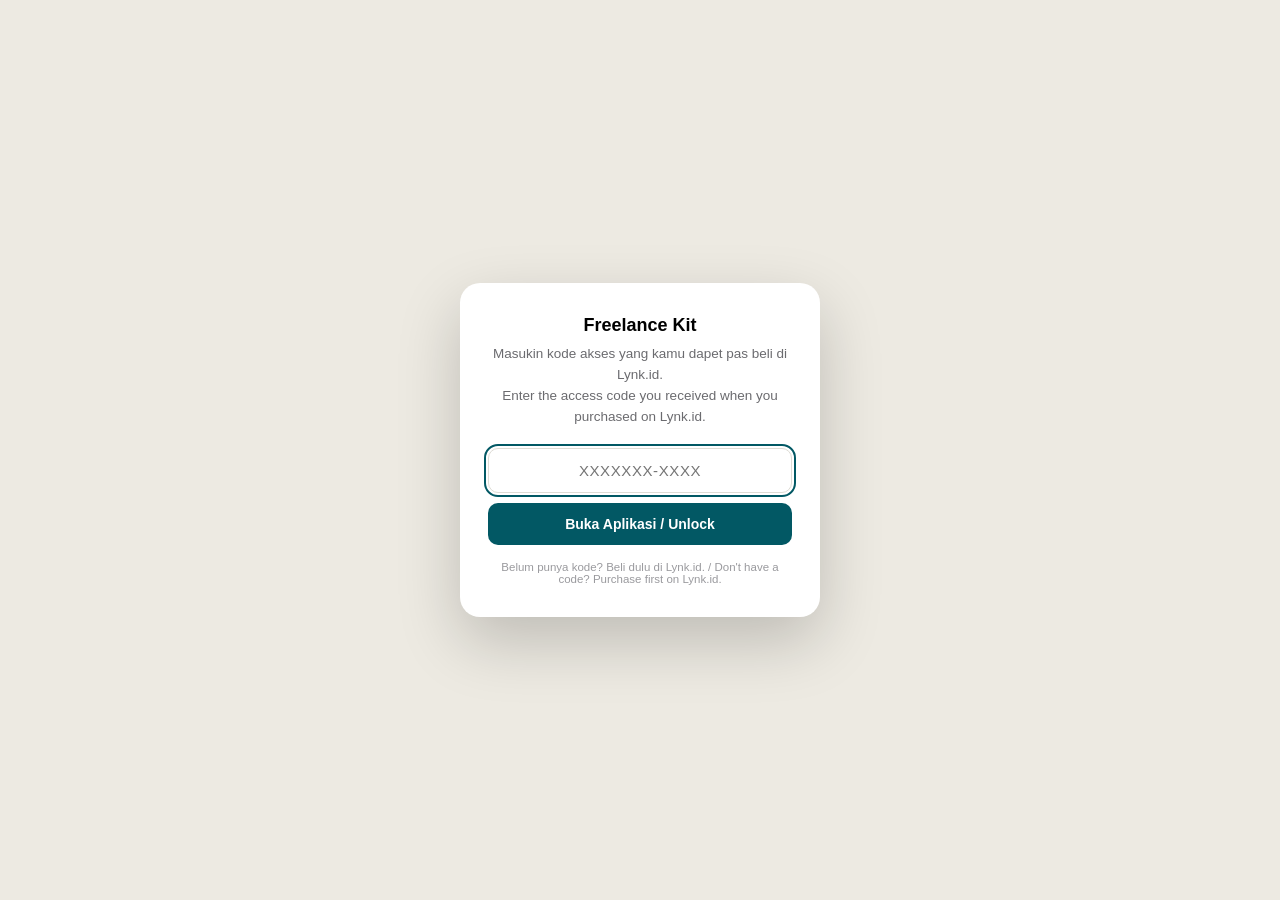
==== full/index.html @ 4bfa3077 "Add files via upload" ====
<!DOCTYPE html>
<html lang="en">
<head>
<meta charset="UTF-8">
<script src="js/access-gate.js"></script>
<meta name="viewport" content="width=device-width, initial-scale=1.0">
<title>Freelance Kit — Pricing & Proposal Toolkit</title>
<link rel="icon" type="image/png" href="assets/favicon-256.png">
<link rel="shortcut icon" type="image/png" href="assets/favicon-256.png">
<link rel="apple-touch-icon" href="assets/apple-touch-icon.png">
<link rel="manifest" href="manifest.json">
<meta name="theme-color" content="#025864">
<meta name="mobile-web-app-capable" content="yes">
<meta name="apple-mobile-web-app-capable" content="yes">
<meta name="apple-mobile-web-app-status-bar-style" content="black-translucent">
<meta name="apple-mobile-web-app-title" content="Freelance Kit">

<link rel="stylesheet" href="css/style.css">
</head>
<body>

<div class="app">

  <!-- ============ MOBILE OVERLAY ============ -->
  <div class="drawer-overlay" data-overlay></div>

  <!-- ============ SIDEBAR ============ -->
  <aside class="sidebar" data-sidebar>

    <!-- RAIL — always visible, pinned flush to the left edge -->
    <div class="sidebar-rail">

      <!-- Menu icons: only shown here when the panel is closed -->
      <div class="rail-menu-group">
        <span class="brand-mark"><img src="assets/favicon-256.png" alt="Freelance Kit" class="brand-mark-img"></span>
        <span class="avatar rail-avatar"><svg width="18" height="18" viewBox="0 0 24 24" fill="currentColor"><circle cx="12" cy="8.5" r="4"/><path d="M12 14.2c-4.4 0-8 2.9-8 6.5v1.3h16v-1.3c0-3.6-3.6-6.5-8-6.5z"/></svg></span>

        <nav class="rail-nav">
          <a class="nav-link rail-link" data-page="dashboard" href="#dashboard" aria-label="Dashboard">
            <svg width="18" height="18" viewBox="0 0 18 18" fill="none"><rect x="2" y="2" width="6.5" height="6.5" rx="1.5" stroke="currentColor" stroke-width="1.5"/><rect x="9.5" y="2" width="6.5" height="4.5" rx="1.5" stroke="currentColor" stroke-width="1.5"/><rect x="9.5" y="8.5" width="6.5" height="7.5" rx="1.5" stroke="currentColor" stroke-width="1.5"/><rect x="2" y="10.5" width="6.5" height="5.5" rx="1.5" stroke="currentColor" stroke-width="1.5"/></svg>
          </a>
          <a class="nav-link rail-link" data-page="pricing-calculator" href="#pricing-calculator" aria-label="Pricing Calculator">
            <svg width="18" height="18" viewBox="0 0 18 18" fill="none"><rect x="3" y="1.5" width="12" height="15" rx="1.8" stroke="currentColor" stroke-width="1.5"/><path d="M5.5 5.3H12.5" stroke="currentColor" stroke-width="1.5" stroke-linecap="round"/><circle cx="6" cy="9" r="0.75" fill="currentColor"/><circle cx="9" cy="9" r="0.75" fill="currentColor"/><circle cx="12" cy="9" r="0.75" fill="currentColor"/><circle cx="6" cy="12.2" r="0.75" fill="currentColor"/><circle cx="9" cy="12.2" r="0.75" fill="currentColor"/><circle cx="12" cy="12.2" r="0.75" fill="currentColor"/></svg>
          </a>
          <a class="nav-link rail-link" data-page="revision-calculator" href="#revision-calculator" aria-label="Revision Calculator">
            <svg width="18" height="18" viewBox="0 0 18 18" fill="none"><path d="M15 9A6 6 0 1 1 12.7 4.4" stroke="currentColor" stroke-width="1.5" stroke-linecap="round"/><path d="M15 3.5V7H11.5" stroke="currentColor" stroke-width="1.5" stroke-linecap="round" stroke-linejoin="round"/></svg>
          </a>
          <a class="nav-link rail-link" data-page="quotation-generator" href="#quotation-generator" aria-label="Quotation Generator">
            <svg width="18" height="18" viewBox="0 0 18 18" fill="none"><path d="M5 1.8h5.2l3 3v9.9a1 1 0 0 1-1 1H5a1 1 0 0 1-1-1V2.8a1 1 0 0 1 1-1Z" stroke="currentColor" stroke-width="1.5" stroke-linejoin="round"/><path d="M10.2 1.8v2.5a1 1 0 0 0 1 1h3" stroke="currentColor" stroke-width="1.5" stroke-linejoin="round"/><path d="M6 10.5h6M6 12.7h4.2" stroke="currentColor" stroke-width="1.4" stroke-linecap="round"/></svg>
          </a>
          <a class="nav-link rail-link" data-page="proposal-generator" href="#proposal-generator" aria-label="Proposal Generator">
            <svg width="18" height="18" viewBox="0 0 18 18" fill="none"><path d="M16 2 2 8.2l5.2 2.1L9.3 16 16 2Z" stroke="currentColor" stroke-width="1.5" stroke-linejoin="round"/><path d="M7.2 10.3 16 2" stroke="currentColor" stroke-width="1.5" stroke-linecap="round"/></svg>
          </a>
          <a class="nav-link rail-link" data-page="invoice-generator" href="#invoice-generator" aria-label="Invoice Generator">
            <svg width="18" height="18" viewBox="0 0 18 18" fill="none"><path d="M4 2h10v12.4l-1.25-.9-1.25.9-1.25-.9-1.25.9-1.25-.9-1.25.9-1.25-.9-1.25.9V2Z" stroke="currentColor" stroke-width="1.5" stroke-linejoin="round"/><path d="M6 5.6h6M6 8h6M6 10.4h3.5" stroke="currentColor" stroke-width="1.5" stroke-linecap="round"/></svg>
          </a>
          <a class="nav-link rail-link" data-page="rate-card-generator" href="#rate-card-generator" aria-label="Rate Card Generator">
            <svg width="18" height="18" viewBox="0 0 18 18" fill="none"><path d="M15.44 10.06 10.06 15.44a1.5 1.5 0 0 1 -2.12 0L1.5 9V1.5h7.5l6.44 6.44a1.5 1.5 0 0 1 0 2.12Z" stroke="currentColor" stroke-width="1.5" stroke-linejoin="round" stroke-linecap="round"/><circle cx="5.25" cy="5.25" r="0.9" fill="currentColor"/></svg>
          </a>
          <a class="nav-link rail-link" data-page="my-projects" href="#my-projects" aria-label="My Projects">
            <svg width="18" height="18" viewBox="0 0 18 18" fill="none"><rect x="2.2" y="5.5" width="13.6" height="9.5" rx="1.8" stroke="currentColor" stroke-width="1.5"/><path d="M6.5 5.5V4a1.5 1.5 0 0 1 1.5-1.5h2A1.5 1.5 0 0 1 11.5 4v1.5" stroke="currentColor" stroke-width="1.5" stroke-linecap="round" stroke-linejoin="round"/><path d="M2.2 9.8h13.6" stroke="currentColor" stroke-width="1.5" stroke-linecap="round"/></svg>
          </a>
          <a class="nav-link rail-link" data-page="my-quotations" href="#my-quotations" aria-label="My Quotations">
            <svg width="18" height="18" viewBox="0 0 18 18" fill="none"><path d="M3 3.5h12a1.3 1.3 0 0 1 1.3 1.3v6.2a1.3 1.3 0 0 1-1.3 1.3H7.9L5 15v-2.7H3a1.3 1.3 0 0 1-1.3-1.3V4.8A1.3 1.3 0 0 1 3 3.5Z" stroke="currentColor" stroke-width="1.5" stroke-linejoin="round"/><circle cx="6.8" cy="7.9" r="0.95" fill="currentColor"/><circle cx="11.2" cy="7.9" r="0.95" fill="currentColor"/></svg>
          </a>
          <a class="nav-link rail-link" data-page="my-proposals" href="#my-proposals" aria-label="My Proposals">
            <svg width="18" height="18" viewBox="0 0 18 18" fill="none"><path d="M6.5 2.2h5a1 1 0 0 1 1 1v.3h.8a1.3 1.3 0 0 1 1.3 1.3v9.4a1.3 1.3 0 0 1-1.3 1.3H4.7a1.3 1.3 0 0 1-1.3-1.3V4.8a1.3 1.3 0 0 1 1.3-1.3h.8v-.3a1 1 0 0 1 1-1Z" stroke="currentColor" stroke-width="1.5" stroke-linejoin="round"/><rect x="6" y="1.6" width="6" height="2.4" rx="0.8" stroke="currentColor" stroke-width="1.5"/><path d="M6.2 9.6v3M9 8.2v4.4M11.8 10.4v2.2" stroke="currentColor" stroke-width="1.5" stroke-linecap="round"/></svg>
          </a>
          <a class="nav-link rail-link" data-page="my-invoices" href="#my-invoices" aria-label="My Invoices">
            <svg width="18" height="18" viewBox="0 0 18 18" fill="none"><rect x="2.3" y="7" width="11.2" height="6.8" rx="1.3" stroke="currentColor" stroke-width="1.5"/><rect x="4.1" y="4.3" width="11.2" height="6.8" rx="1.3" stroke="currentColor" stroke-width="1.5"/><circle cx="9.7" cy="7.7" r="1.5" stroke="currentColor" stroke-width="1.3"/></svg>
          </a>
          <a class="nav-link rail-link" data-page="my-rate-cards" href="#my-rate-cards" aria-label="My Rate Cards">
            <svg width="18" height="18" viewBox="0 0 18 18" fill="none"><rect x="2.5" y="4.3" width="9.6" height="11.5" rx="1.5" stroke="currentColor" stroke-width="1.5"/><rect x="6" y="2" width="9.6" height="11.5" rx="1.5" stroke="currentColor" stroke-width="1.5"/></svg>
          </a>
          <a class="nav-link rail-link" data-page="templates" href="#templates" aria-label="Templates">
            <svg width="18" height="18" viewBox="0 0 18 18" fill="none"><path d="M4.5 2.3h9a1 1 0 0 1 1 1v11.7l-5.5-3.3-5.5 3.3V3.3a1 1 0 0 1 1-1Z" stroke="currentColor" stroke-width="1.5" stroke-linejoin="round"/></svg>
          </a>
        </nav>
      </div>

      <div class="rail-spacer"></div>

      <!-- Always-on utility icons — evenly spaced, pinned at the bottom -->
      <div class="rail-utility">
        <a class="nav-link rail-link" data-page="help" href="#help" aria-label="Help">
          <svg width="18" height="18" viewBox="0 0 18 18" fill="none"><path d="M3.3 10V8.5a5.7 5.7 0 0 1 11.4 0V10" stroke="currentColor" stroke-width="1.5" stroke-linecap="round"/><rect x="2.1" y="9.4" width="2.7" height="4.5" rx="1.25" stroke="currentColor" stroke-width="1.5"/><rect x="13.2" y="9.4" width="2.7" height="4.5" rx="1.25" stroke="currentColor" stroke-width="1.5"/><path d="M13.2 13.9v.35a2 2 0 0 1-2 2H9.7" stroke="currentColor" stroke-width="1.5" stroke-linecap="round"/></svg>
        </a>
        <a class="nav-link rail-link" data-page="settings" href="#settings" aria-label="Settings">
          <svg width="18" height="18" viewBox="0 0 18 18" fill="none"><path d="M10.1 2.3h-2.2l-.35 1.72a5.4 5.4 0 0 0-1.2.7L4.7 4.2 3.1 6.98l1.4 1.1a5.4 5.4 0 0 0 0 1.38l-1.4 1.1L4.7 13.3l1.65-.52c.37.28.77.51 1.2.7L7.9 15.2h2.2l.35-1.72c.43-.19.83-.42 1.2-.7l1.65.52 1.6-2.78-1.4-1.1a5.4 5.4 0 0 0 0-1.38l1.4-1.1-1.6-2.78-1.65.52a5.4 5.4 0 0 0-1.2-.7L10.1 2.3Z" stroke="currentColor" stroke-width="1.3" stroke-linejoin="round"/><circle cx="9" cy="9" r="2.1" stroke="currentColor" stroke-width="1.3"/></svg>
        </a>
        <button class="icon-btn rail-icon-btn" data-theme-toggle aria-label="Ganti tema">
          <svg class="icon-sun" width="18" height="18" viewBox="0 0 19 19" fill="none"><circle cx="9.5" cy="9.5" r="3.4" stroke="currentColor" stroke-width="1.4"/><path d="M9.5 1.8v2M9.5 15.2v2M17.2 9.5h-2M3.8 9.5h-2M14.9 4.1l-1.4 1.4M5.5 13.5l-1.4 1.4M14.9 14.9l-1.4-1.4M5.5 5.5 4.1 4.1" stroke="currentColor" stroke-width="1.4" stroke-linecap="round"/></svg>
          <svg class="icon-moon" width="18" height="18" viewBox="0 0 19 19" fill="none"><path d="M16 11.2A7 7 0 1 1 7.8 3a5.6 5.6 0 0 0 8.2 8.2Z" stroke="currentColor" stroke-width="1.4" stroke-linejoin="round"/></svg>
        </button>
        <button class="icon-btn rail-icon-btn" data-collapse-toggle aria-label="Buka atau tutup panel menu">
          <svg width="18" height="18" viewBox="0 0 18 18" fill="none"><rect x="2" y="2.5" width="14" height="13" rx="2" stroke="currentColor" stroke-width="1.4"/><path d="M7 2.5V15.5" stroke="currentColor" stroke-width="1.4"/></svg>
        </button>
      </div>
    </div>

    <!-- PANEL — togglable, sits to the right of the rail -->
    <div class="sidebar-panel" data-sidebar-panel>
      <div class="sidebar-head">
        <span class="brand-text">
          <span class="brand-name">Freelance Kit</span>
          <span class="brand-sub" data-i18n="brand.subtitle">Pricing & Proposal Toolkit</span>
        </span>
      </div>

      <div class="sidebar-profile">
        <span class="avatar sidebar-profile-avatar" data-mini-avatar><svg width="18" height="18" viewBox="0 0 24 24" fill="currentColor"><circle cx="12" cy="8.5" r="4"/><path d="M12 14.2c-4.4 0-8 2.9-8 6.5v1.3h16v-1.3c0-3.6-3.6-6.5-8-6.5z"/></svg></span>
        <span class="sidebar-profile-text">
          <span class="sidebar-profile-name" data-mini-name>Your Name</span>
          <span class="sidebar-profile-email" data-mini-email>you@example.com</span>
        </span>
      </div>

      <nav class="nav" data-nav>
        <span class="nav-section-label" data-i18n="sidebar.group.overview">Overview</span>
        <a class="nav-link panel-link" data-page="dashboard" href="#dashboard">
          <span class="nav-icon">
            <svg width="18" height="18" viewBox="0 0 18 18" fill="none"><rect x="2" y="2" width="6.5" height="6.5" rx="1.5" stroke="currentColor" stroke-width="1.5"/><rect x="9.5" y="2" width="6.5" height="4.5" rx="1.5" stroke="currentColor" stroke-width="1.5"/><rect x="9.5" y="8.5" width="6.5" height="7.5" rx="1.5" stroke="currentColor" stroke-width="1.5"/><rect x="2" y="10.5" width="6.5" height="5.5" rx="1.5" stroke="currentColor" stroke-width="1.5"/></svg>
          </span>
          <span class="nav-label" data-i18n="nav.dashboard">Dashboard</span>
        </a>
        <span class="nav-section-label" data-i18n="sidebar.group.calculators">Calculators</span>
        <a class="nav-link panel-link" data-page="pricing-calculator" href="#pricing-calculator">
          <span class="nav-icon">
            <svg width="18" height="18" viewBox="0 0 18 18" fill="none"><rect x="3" y="1.5" width="12" height="15" rx="1.8" stroke="currentColor" stroke-width="1.5"/><path d="M5.5 5.3H12.5" stroke="currentColor" stroke-width="1.5" stroke-linecap="round"/><circle cx="6" cy="9" r="0.75" fill="currentColor"/><circle cx="9" cy="9" r="0.75" fill="currentColor"/><circle cx="12" cy="9" r="0.75" fill="currentColor"/><circle cx="6" cy="12.2" r="0.75" fill="currentColor"/><circle cx="9" cy="12.2" r="0.75" fill="currentColor"/><circle cx="12" cy="12.2" r="0.75" fill="currentColor"/></svg>
          </span>
          <span class="nav-label" data-i18n="nav.pricingCalculator">Pricing Calculator</span>
        </a>
        <a class="nav-link panel-link" data-page="revision-calculator" href="#revision-calculator">
          <span class="nav-icon">
            <svg width="18" height="18" viewBox="0 0 18 18" fill="none"><path d="M15 9A6 6 0 1 1 12.7 4.4" stroke="currentColor" stroke-width="1.5" stroke-linecap="round"/><path d="M15 3.5V7H11.5" stroke="currentColor" stroke-width="1.5" stroke-linecap="round" stroke-linejoin="round"/></svg>
          </span>
          <span class="nav-label" data-i18n="nav.revisionCalculator">Revision Calculator</span>
        </a>
        <span class="nav-section-label" data-i18n="sidebar.group.generate">Generate</span>
        <a class="nav-link panel-link" data-page="quotation-generator" href="#quotation-generator">
          <span class="nav-icon">
            <svg width="18" height="18" viewBox="0 0 18 18" fill="none"><path d="M5 1.8h5.2l3 3v9.9a1 1 0 0 1-1 1H5a1 1 0 0 1-1-1V2.8a1 1 0 0 1 1-1Z" stroke="currentColor" stroke-width="1.5" stroke-linejoin="round"/><path d="M10.2 1.8v2.5a1 1 0 0 0 1 1h3" stroke="currentColor" stroke-width="1.5" stroke-linejoin="round"/><path d="M6 10.5h6M6 12.7h4.2" stroke="currentColor" stroke-width="1.4" stroke-linecap="round"/></svg>
          </span>
          <span class="nav-label" data-i18n="nav.quotationGenerator">Quotation Generator</span>
        </a>
        <a class="nav-link panel-link" data-page="proposal-generator" href="#proposal-generator">
          <span class="nav-icon">
            <svg width="18" height="18" viewBox="0 0 18 18" fill="none"><path d="M16 2 2 8.2l5.2 2.1L9.3 16 16 2Z" stroke="currentColor" stroke-width="1.5" stroke-linejoin="round"/><path d="M7.2 10.3 16 2" stroke="currentColor" stroke-width="1.5" stroke-linecap="round"/></svg>
          </span>
          <span class="nav-label" data-i18n="nav.proposalGenerator">Proposal Generator</span>
        </a>
        <a class="nav-link panel-link" data-page="invoice-generator" href="#invoice-generator">
          <span class="nav-icon">
            <svg width="18" height="18" viewBox="0 0 18 18" fill="none"><path d="M4 2h10v12.4l-1.25-.9-1.25.9-1.25-.9-1.25.9-1.25-.9-1.25.9-1.25-.9-1.25.9V2Z" stroke="currentColor" stroke-width="1.5" stroke-linejoin="round"/><path d="M6 5.6h6M6 8h6M6 10.4h3.5" stroke="currentColor" stroke-width="1.5" stroke-linecap="round"/></svg>
          </span>
          <span class="nav-label" data-i18n="nav.invoiceGenerator">Invoice Generator</span>
        </a>
        <a class="nav-link panel-link" data-page="rate-card-generator" href="#rate-card-generator">
          <span class="nav-icon">
            <svg width="18" height="18" viewBox="0 0 18 18" fill="none"><path d="M15.44 10.06 10.06 15.44a1.5 1.5 0 0 1 -2.12 0L1.5 9V1.5h7.5l6.44 6.44a1.5 1.5 0 0 1 0 2.12Z" stroke="currentColor" stroke-width="1.5" stroke-linejoin="round" stroke-linecap="round"/><circle cx="5.25" cy="5.25" r="0.9" fill="currentColor"/></svg>
          </span>
          <span class="nav-label" data-i18n="nav.rateCardGenerator">Rate Card Generator</span>
        </a>
        <span class="nav-section-label" data-i18n="sidebar.group.manage">Manage</span>
        <a class="nav-link panel-link" data-page="my-projects" href="#my-projects">
          <span class="nav-icon">
            <svg width="18" height="18" viewBox="0 0 18 18" fill="none"><rect x="2.2" y="5.5" width="13.6" height="9.5" rx="1.8" stroke="currentColor" stroke-width="1.5"/><path d="M6.5 5.5V4a1.5 1.5 0 0 1 1.5-1.5h2A1.5 1.5 0 0 1 11.5 4v1.5" stroke="currentColor" stroke-width="1.5" stroke-linecap="round" stroke-linejoin="round"/><path d="M2.2 9.8h13.6" stroke="currentColor" stroke-width="1.5" stroke-linecap="round"/></svg>
          </span>
          <span class="nav-label" data-i18n="nav.myProjects">My Projects</span>
        </a>
        <a class="nav-link panel-link" data-page="my-quotations" href="#my-quotations">
          <span class="nav-icon">
            <svg width="18" height="18" viewBox="0 0 18 18" fill="none"><path d="M3 3.5h12a1.3 1.3 0 0 1 1.3 1.3v6.2a1.3 1.3 0 0 1-1.3 1.3H7.9L5 15v-2.7H3a1.3 1.3 0 0 1-1.3-1.3V4.8A1.3 1.3 0 0 1 3 3.5Z" stroke="currentColor" stroke-width="1.5" stroke-linejoin="round"/><circle cx="6.8" cy="7.9" r="0.95" fill="currentColor"/><circle cx="11.2" cy="7.9" r="0.95" fill="currentColor"/></svg>
          </span>
          <span class="nav-label" data-i18n="nav.myQuotations">My Quotations</span>
        </a>
        <a class="nav-link panel-link" data-page="my-proposals" href="#my-proposals">
          <span class="nav-icon">
            <svg width="18" height="18" viewBox="0 0 18 18" fill="none"><path d="M6.5 2.2h5a1 1 0 0 1 1 1v.3h.8a1.3 1.3 0 0 1 1.3 1.3v9.4a1.3 1.3 0 0 1-1.3 1.3H4.7a1.3 1.3 0 0 1-1.3-1.3V4.8a1.3 1.3 0 0 1 1.3-1.3h.8v-.3a1 1 0 0 1 1-1Z" stroke="currentColor" stroke-width="1.5" stroke-linejoin="round"/><rect x="6" y="1.6" width="6" height="2.4" rx="0.8" stroke="currentColor" stroke-width="1.5"/><path d="M6.2 9.6v3M9 8.2v4.4M11.8 10.4v2.2" stroke="currentColor" stroke-width="1.5" stroke-linecap="round"/></svg>
          </span>
          <span class="nav-label" data-i18n="nav.myProposals">My Proposals</span>
        </a>
        <a class="nav-link panel-link" data-page="my-invoices" href="#my-invoices">
          <span class="nav-icon">
            <svg width="18" height="18" viewBox="0 0 18 18" fill="none"><rect x="2.3" y="7" width="11.2" height="6.8" rx="1.3" stroke="currentColor" stroke-width="1.5"/><rect x="4.1" y="4.3" width="11.2" height="6.8" rx="1.3" stroke="currentColor" stroke-width="1.5"/><circle cx="9.7" cy="7.7" r="1.5" stroke="currentColor" stroke-width="1.3"/></svg>
          </span>
          <span class="nav-label" data-i18n="nav.myInvoices">My Invoices</span>
        </a>
        <a class="nav-link panel-link" data-page="my-rate-cards" href="#my-rate-cards">
          <span class="nav-icon">
            <svg width="18" height="18" viewBox="0 0 18 18" fill="none"><rect x="2.5" y="4.3" width="9.6" height="11.5" rx="1.5" stroke="currentColor" stroke-width="1.5"/><rect x="6" y="2" width="9.6" height="11.5" rx="1.5" stroke="currentColor" stroke-width="1.5"/></svg>
          </span>
          <span class="nav-label" data-i18n="nav.myRateCards">My Rate Cards</span>
        </a>
        <a class="nav-link panel-link" data-page="templates" href="#templates">
          <span class="nav-icon">
            <svg width="18" height="18" viewBox="0 0 18 18" fill="none"><path d="M4.5 2.3h9a1 1 0 0 1 1 1v11.7l-5.5-3.3-5.5 3.3V3.3a1 1 0 0 1 1-1Z" stroke="currentColor" stroke-width="1.5" stroke-linejoin="round"/></svg>
          </span>
          <span class="nav-label" data-i18n="nav.templates">Templates</span>
        </a>
        <span class="nav-section-label" data-i18n="sidebar.group.settings">Settings</span>
        <a class="nav-link panel-link" data-page="help" href="#help">
          <span class="nav-icon">
            <svg width="18" height="18" viewBox="0 0 18 18" fill="none"><path d="M3.3 10V8.5a5.7 5.7 0 0 1 11.4 0V10" stroke="currentColor" stroke-width="1.5" stroke-linecap="round"/><rect x="2.1" y="9.4" width="2.7" height="4.5" rx="1.25" stroke="currentColor" stroke-width="1.5"/><rect x="13.2" y="9.4" width="2.7" height="4.5" rx="1.25" stroke="currentColor" stroke-width="1.5"/><path d="M13.2 13.9v.35a2 2 0 0 1-2 2H9.7" stroke="currentColor" stroke-width="1.5" stroke-linecap="round"/></svg>
          </span>
          <span class="nav-label" data-i18n="nav.help">Help</span>
        </a>
        <a class="nav-link panel-link" data-page="settings" href="#settings">
          <span class="nav-icon">
            <svg width="18" height="18" viewBox="0 0 18 18" fill="none"><path d="M10.1 2.3h-2.2l-.35 1.72a5.4 5.4 0 0 0-1.2.7L4.7 4.2 3.1 6.98l1.4 1.1a5.4 5.4 0 0 0 0 1.38l-1.4 1.1L4.7 13.3l1.65-.52c.37.28.77.51 1.2.7L7.9 15.2h2.2l.35-1.72c.43-.19.83-.42 1.2-.7l1.65.52 1.6-2.78-1.4-1.1a5.4 5.4 0 0 0 0-1.38l1.4-1.1-1.6-2.78-1.65.52a5.4 5.4 0 0 0-1.2-.7L10.1 2.3Z" stroke="currentColor" stroke-width="1.3" stroke-linejoin="round"/><circle cx="9" cy="9" r="2.1" stroke="currentColor" stroke-width="1.3"/></svg>
          </span>
          <span class="nav-label" data-i18n="nav.settings">Settings</span>
        </a>
      </nav>

      <div class="sidebar-appearance">
        <span class="sidebar-appearance-label" data-i18n="sidebar.appearance.label">Appearance</span>
        <div class="appearance-toggle" role="group" aria-label="Ganti tema">
          <button type="button" class="appearance-option" data-theme-set="light" aria-pressed="true">
            <svg width="14" height="14" viewBox="0 0 19 19" fill="none"><circle cx="9.5" cy="9.5" r="3.4" stroke="currentColor" stroke-width="1.4"/><path d="M9.5 1.8v2M9.5 15.2v2M17.2 9.5h-2M3.8 9.5h-2M14.9 4.1l-1.4 1.4M5.5 13.5l-1.4 1.4M14.9 14.9l-1.4-1.4M5.5 5.5 4.1 4.1" stroke="currentColor" stroke-width="1.4" stroke-linecap="round"/></svg>
            <span data-i18n="sidebar.appearance.light">Light</span>
          </button>
          <button type="button" class="appearance-option" data-theme-set="dark" aria-pressed="false">
            <svg width="14" height="14" viewBox="0 0 19 19" fill="none"><path d="M16 11.2A7 7 0 1 1 7.8 3a5.6 5.6 0 0 0 8.2 8.2Z" stroke="currentColor" stroke-width="1.4" stroke-linejoin="round"/></svg>
            <span data-i18n="sidebar.appearance.dark">Dark</span>
          </button>
        </div>
      </div>
    </div>
  </aside>

  <!-- ============ MAIN ============ -->
  <div class="main">

    <!-- TOP BAR -->
    <header class="topbar">
      <div class="topbar-left">
        <div class="topbar-title-group">
          <h1 class="topbar-title" data-page-title>Dashboard</h1>
          <span class="topbar-date" data-topbar-date></span>
        </div>
      </div>

      <div class="topbar-right">
        <button class="btn btn-primary" data-topbar-cta data-page="pricing-calculator">
          <svg width="16" height="16" viewBox="0 0 16 16" fill="none"><path d="M8 3.3v9.4M3.3 8h9.4" stroke="currentColor" stroke-width="1.7" stroke-linecap="round"/></svg>
          <span data-topbar-cta-label>New Project</span>
        </button>

        <div class="profile" data-profile>
          <button class="profile-trigger" data-profile-trigger>
            <span class="avatar"><svg width="18" height="18" viewBox="0 0 24 24" fill="currentColor"><circle cx="12" cy="8.5" r="4"/><path d="M12 14.2c-4.4 0-8 2.9-8 6.5v1.3h16v-1.3c0-3.6-3.6-6.5-8-6.5z"/></svg></span>
            <span class="profile-text">
              <span class="profile-name">Hi, Your Name</span>
              <span class="profile-role" data-i18n="profile.role">Freelancer</span>
            </span>
            <svg class="chev" width="14" height="14" viewBox="0 0 14 14" fill="none"><path d="M3.5 5.3 7 8.7l3.5-3.4" stroke="currentColor" stroke-width="1.4" stroke-linecap="round" stroke-linejoin="round"/></svg>
          </button>
          <div class="profile-menu" data-profile-menu>
            <a href="#settings" class="profile-menu-item" data-page="settings" data-i18n="profile.menu.settings">Account Settings</a>
            <a href="#help" class="profile-menu-item" data-page="help" data-i18n="profile.menu.help">Help</a>
          </div>
        </div>
      </div>
    </header>

    <!-- PAGE CONTENT -->
    <main class="content" data-content>

      <!-- ===== DASHBOARD PAGE ===== -->
      <section class="page" data-page-panel="dashboard">

        <!-- ZERO STATE — shown only when there are no saved projects yet -->
        <div class="dashboard-welcome" data-dashboard-welcome hidden>
          <div class="dashboard-welcome-icon">
            <svg width="26" height="26" viewBox="0 0 26 26" fill="none"><path d="M4 12.5 13 5l9 7.5" stroke="currentColor" stroke-width="1.6" stroke-linecap="round" stroke-linejoin="round"/><path d="M6.5 11v8a1.2 1.2 0 0 0 1.2 1.2H18.3a1.2 1.2 0 0 0 1.2-1.2v-8" stroke="currentColor" stroke-width="1.6" stroke-linecap="round" stroke-linejoin="round"/></svg>
          </div>
          <h2 class="dashboard-welcome-title" data-i18n="dashboard.welcome.title">Your freelance workspace is ready.</h2>
          <p class="dashboard-welcome-text">Start by setting up your first project and let Freelance Kit help you calculate your pricing and create professional documents.</p>
          <div class="dashboard-welcome-actions">
            <button class="btn btn-primary" data-page="pricing-calculator" data-i18n="action.calculateFirstProject">Calculate My First Project</button>
            <button class="btn btn-secondary" data-welcome-load-sample data-i18n="action.loadSampleData">Load Sample Data</button>
          </div>
        </div>

        <!-- NORMAL DASHBOARD — shown once at least one project exists -->
        <div data-dashboard-body hidden>

        <!-- TOP ROW: hero + upcoming deadlines -->
        <div class="dashboard-top-row">

          <div class="dashboard-hero">
            <div class="dashboard-hero-art" aria-hidden="true">
              <svg width="220" height="220" viewBox="0 0 220 220" fill="none">
                <circle cx="150" cy="70" r="90" fill="url(#heroBlobA)"/>
                <circle cx="120" cy="150" r="60" fill="url(#heroBlobB)"/>
                <circle cx="185" cy="150" r="34" stroke="rgba(255,255,255,0.35)" stroke-width="1.4"/>
                <path d="M60 60 L60 40 M50 50 L70 50" stroke="rgba(255,255,255,0.5)" stroke-width="2" stroke-linecap="round"/>
                <defs>
                  <linearGradient id="heroBlobA" x1="60" y1="0" x2="240" y2="160" gradientUnits="userSpaceOnUse">
                    <stop stop-color="rgba(255,255,255,0.35)"/>
                    <stop offset="1" stop-color="rgba(255,255,255,0.05)"/>
                  </linearGradient>
                  <linearGradient id="heroBlobB" x1="60" y1="90" x2="180" y2="210" gradientUnits="userSpaceOnUse">
                    <stop stop-color="rgba(255,255,255,0.28)"/>
                    <stop offset="1" stop-color="rgba(255,255,255,0.04)"/>
                  </linearGradient>
                </defs>
              </svg>
            </div>
            <div class="dashboard-hero-content">
              <h1 class="dashboard-hero-greeting"><span data-dashboard-greeting>Good morning, Freelancer</span> <span aria-hidden="true">👋</span></h1>
              <p class="dashboard-hero-subtitle" data-i18n="dashboard.subtitle">Here's what's happening with your freelance business.</p>
              <div class="dashboard-hero-meta">
                <span class="dashboard-hero-date">
                  <svg width="15" height="15" viewBox="0 0 15 15" fill="none"><rect x="1.5" y="2.8" width="12" height="10.7" rx="1.8" stroke="currentColor" stroke-width="1.2"/><path d="M1.5 6h12M4.5 1.5v2.3M10.5 1.5v2.3" stroke="currentColor" stroke-width="1.2" stroke-linecap="round"/></svg>
                  <span data-topbar-date></span>
                </span>
                <span class="dashboard-hero-msg" data-i18n="dashboard.productiveMsg">Have a productive day!</span>
              </div>
            </div>
          </div>

          <div class="side-card dashboard-backup-card" data-dashboard-backup-card>
            <!-- filled by app.js -->
          </div>

          <div class="side-card dashboard-upcoming" data-dashboard-upcoming>
            <!-- filled by app.js -->
          </div>

        </div>

        <!-- BUSINESS OVERVIEW -->
        <div class="summary-grid" data-summary-grid>
          <article class="summary-card">
            <p class="summary-label" data-i18n="dashboard.summary.totalProjects">Total Projects</p>
            <p class="summary-metric" data-summary="totalProjects">0</p>
            <p class="summary-caption" data-summary-caption-text="totalProjects">Belum ada project</p>
          </article>

          <article class="summary-card">
            <p class="summary-label" data-i18n="dashboard.summary.totalRevenue">Total Revenue</p>
            <p class="summary-metric" data-summary="totalRevenue">Rp0</p>
            <p class="summary-caption" data-summary-caption-text="totalRevenue">Dari project Approved & Completed</p>
          </article>

          <article class="summary-card">
            <p class="summary-label" data-i18n="dashboard.summary.pendingProposals">Pending Proposals</p>
            <p class="summary-metric" data-summary="pendingProposals">0</p>
            <p class="summary-caption" data-summary-caption-text="pendingProposals">Menunggu respons client</p>
          </article>

          <article class="summary-card">
            <p class="summary-label" data-i18n="dashboard.summary.approved">Approved</p>
            <p class="summary-metric" data-summary="approvedCount">0</p>
            <p class="summary-caption" data-summary-caption-text="approvedCount">Proyek disetujui</p>
          </article>
        </div>

        <!-- BACKUP REMINDER — compact, conditional; empty/hidden when not relevant -->
        <div class="dashboard-backup-reminder" data-backup-reminder hidden></div>

        <!-- NEEDS ATTENTION + QUICK ACTIONS -->
        <div class="dashboard-split-row">

          <div class="side-card needs-attention" data-needs-attention>
            <!-- filled by app.js -->
          </div>

          <div class="side-card quick-actions-card">
            <p class="side-card-title" data-i18n="dashboard.quickActions.title">Quick Actions</p>
            <div class="quick-actions-grid">
              <a class="quick-action-tile" data-page="pricing-calculator" href="#pricing-calculator">
                <span class="quick-action-icon">
                  <svg width="18" height="18" viewBox="0 0 18 18" fill="none"><rect x="3" y="1.5" width="12" height="15" rx="1.8" stroke="currentColor" stroke-width="1.5"/><path d="M5.5 5.3H12.5" stroke="currentColor" stroke-width="1.5" stroke-linecap="round"/><circle cx="6" cy="9" r="0.75" fill="currentColor"/><circle cx="9" cy="9" r="0.75" fill="currentColor"/><circle cx="12" cy="9" r="0.75" fill="currentColor"/><circle cx="6" cy="12.2" r="0.75" fill="currentColor"/><circle cx="9" cy="12.2" r="0.75" fill="currentColor"/><circle cx="12" cy="12.2" r="0.75" fill="currentColor"/></svg>
                </span>
                <span class="quick-action-text">
                  <span class="quick-action-title" data-i18n="quickAction.calculatePrice.title">Calculate Project Price</span>
                  <span class="quick-action-desc" data-i18n="quickAction.calculatePrice.desc">Start a new calculation</span>
                </span>
                <span class="quick-action-arrow">›</span>
              </a>

              <a class="quick-action-tile" data-page="quotation-generator" href="#quotation-generator">
                <span class="quick-action-icon">
                  <svg width="18" height="18" viewBox="0 0 18 18" fill="none"><path d="M5 1.8h5.2l3 3v9.9a1 1 0 0 1-1 1H5a1 1 0 0 1-1-1V2.8a1 1 0 0 1 1-1Z" stroke="currentColor" stroke-width="1.5" stroke-linejoin="round"/><path d="M10.2 1.8v2.5a1 1 0 0 0 1 1h3" stroke="currentColor" stroke-width="1.5" stroke-linejoin="round"/><path d="M6 10.5h6M6 12.7h4.2" stroke="currentColor" stroke-width="1.4" stroke-linecap="round"/></svg>
                </span>
                <span class="quick-action-text">
                  <span class="quick-action-title" data-i18n="quickAction.createQuotation.title">Create Quotation</span>
                  <span class="quick-action-desc" data-i18n="quickAction.createQuotation.desc">Send to client</span>
                </span>
                <span class="quick-action-arrow">›</span>
              </a>

              <a class="quick-action-tile" data-page="proposal-generator" href="#proposal-generator">
                <span class="quick-action-icon">
                  <svg width="18" height="18" viewBox="0 0 18 18" fill="none"><path d="M16 2 2 8.2l5.2 2.1L9.3 16 16 2Z" stroke="currentColor" stroke-width="1.5" stroke-linejoin="round"/><path d="M7.2 10.3 16 2" stroke="currentColor" stroke-width="1.5" stroke-linecap="round"/></svg>
                </span>
                <span class="quick-action-text">
                  <span class="quick-action-title" data-i18n="quickAction.createProposal.title">Create Proposal</span>
                  <span class="quick-action-desc" data-i18n="quickAction.createProposal.desc">Win more projects</span>
                </span>
                <span class="quick-action-arrow">›</span>
              </a>

              <a class="quick-action-tile" data-page="invoice-generator" href="#invoice-generator">
                <span class="quick-action-icon">
                  <svg width="18" height="18" viewBox="0 0 18 18" fill="none"><path d="M4 2h10v12.4l-1.25-.9-1.25.9-1.25-.9-1.25.9-1.25-.9-1.25.9-1.25-.9-1.25.9V2Z" stroke="currentColor" stroke-width="1.5" stroke-linejoin="round"/><path d="M6 5.6h6M6 8h6M6 10.4h3.5" stroke="currentColor" stroke-width="1.5" stroke-linecap="round"/></svg>
                </span>
                <span class="quick-action-text">
                  <span class="quick-action-title" data-i18n="quickAction.createInvoice.title">Create Invoice</span>
                  <span class="quick-action-desc" data-i18n="quickAction.createInvoice.desc">Request payment</span>
                </span>
                <span class="quick-action-arrow">›</span>
              </a>
            </div>
          </div>

        </div>

        <!-- RECENT PROJECTS — full width -->
        <div class="dashboard-projects-col">
          <div class="section-header">
            <div>
              <h3 class="section-title" data-i18n="dashboard.recentProjects.title">Recent Projects</h3>
            </div>
            <button class="btn btn-text" data-page="my-projects" data-i18n="action.viewAll">View All</button>
          </div>

          <div class="projects-panel" data-projects-panel>
            <!-- filled by app.js: table (desktop/tablet) + card list (mobile) OR empty state -->
          </div>
        </div>

        <!-- BUSINESS PROFILE — compact bar, only shown when real profile data exists -->
        <div class="profile-card" data-profile-card>
          <!-- filled by settings.js -->
        </div>

        </div>

      </section>

      <!-- ===== PRICING CALCULATOR PAGE ===== -->
      <section class="page" data-page-panel="pricing-calculator" hidden>

        <div class="calc-grid" data-calc-form>

          <!-- LEFT: FORM -->
          <div class="calc-card calc-form-card">
            <h3 class="section-title" data-i18n="section.projectInformation">Project Information</h3>

            <div class="field">
              <label for="calc-name" data-i18n="field.projectName" data-i18n="calc.field.projectName">Project Name</label>
              <input type="text" id="calc-name" placeholder="Website Company Profile" data-i18n-placeholder="placeholder.calcName" data-calc="name">
            </div>

            <div class="field">
              <label for="calc-service" data-i18n="field.serviceType" data-i18n="calc.field.serviceType">Service Type</label>
              <select id="calc-service" data-calc="serviceType">
                <option value="" data-i18n="select.service">Select service</option>
                <option>Graphic Design</option>
                <option>Branding</option>
                <option selected>Website</option>
                <option>UI/UX Design</option>
                <option>Social Media</option>
                <option>Video Editing</option>
                <option>Photography</option>
                <option>Copywriting</option>
                <option>Digital Marketing</option>
                <option>Other</option>
              </select>
            </div>

            <div class="field-row">
              <div class="field">
                <label for="calc-hours" data-i18n="field.estimatedWorkingHours" data-i18n="calc.field.estimatedHours">Estimated Working Hours</label>
                <div class="input-wrap">
                  <input type="number" id="calc-hours" min="0" step="1" data-calc="hours">
                  <span class="input-suffix" data-i18n="unit.hours">hours</span>
                </div>
              </div>
              <div class="field">
                <label for="calc-rate" data-i18n="field.hourlyRate" data-i18n="calc.field.hourlyRate">Hourly Rate</label>
                <div class="input-wrap">
                  <span class="input-prefix">Rp</span>
                  <input type="text" inputmode="numeric" id="calc-rate" data-calc="hourlyRate" data-currency-input>
                </div>
              </div>
            </div>

            <div class="field">
              <label for="calc-expenses" data-i18n="field.additionalExpenses" data-i18n="calc.field.additionalExpenses">Additional Expenses</label>
              <div class="input-wrap">
                <span class="input-prefix">Rp</span>
                <input type="text" inputmode="numeric" id="calc-expenses" data-calc="additionalExpenses" data-currency-input>
              </div>
              <p class="field-help" data-i18n="calc.expensesHelp">Software, stock photo, transport, plugin, outsourcing, dan biaya tambahan lainnya.</p>
            </div>

            <div class="field-row">
              <div class="field">
                <label for="calc-revisions" data-i18n="field.includedRevisions" data-i18n="calc.field.includedRevisions">Included Revisions</label>
                <input type="number" id="calc-revisions" min="0" step="1" data-calc="revisions">
              </div>
              <div class="field">
                <label for="calc-revision-fee" data-i18n="field.feePerAdditionalRevision" data-i18n="calc.field.revisionFee">Fee Per Additional Revision</label>
                <div class="input-wrap">
                  <span class="input-prefix">Rp</span>
                  <input type="text" inputmode="numeric" id="calc-revision-fee" data-calc="additionalRevisionFee" data-currency-input>
                </div>
              </div>
            </div>

            <div class="field">
              <label for="calc-extra-revisions" data-i18n="field.expectedAdditionalRevisions" data-i18n="calc.field.expectedRevisions">Expected Additional Revisions</label>
              <input type="number" id="calc-extra-revisions" min="0" step="1" data-calc="expectedAdditionalRevisions">
            </div>

            <div class="field">
              <label for="calc-risk"><span data-i18n="field.riskBuffer">Risk / Project Buffer</span> <span class="field-value" data-calc-value="riskBuffer">10%</span></label>
              <input type="range" id="calc-risk" min="0" max="50" step="1" data-calc="riskBuffer">
              <p class="field-help" data-i18n="calc.riskBufferHelp">Buffer untuk perubahan scope, meeting tambahan, dan risiko project.</p>
            </div>

            <div class="field">
              <label for="calc-margin"><span data-i18n="field.targetProfitMargin">Target Profit Margin</span> <span class="field-value" data-calc-value="profitMargin">30%</span></label>
              <input type="range" id="calc-margin" min="0" max="95" step="1" data-calc="profitMargin">
            </div>

            <div class="calc-actions">
              <button type="button" class="btn btn-primary" data-calc-calculate data-i18n="action.calculatePrice">Calculate Price</button>
              <button type="button" class="btn btn-secondary" data-calc-reset data-i18n="action.reset">Reset</button>
              <button type="button" class="btn btn-secondary" data-calc-save data-i18n="calc.saveToProjectBtn">Save to Project</button>
            </div>
            <p class="calc-save-feedback" data-calc-save-feedback hidden></p>
          </div>

          <!-- RIGHT: RESULT -->
          <div class="calc-result-col">

            <div class="calc-card calc-result-card">
              <p class="result-eyebrow" data-i18n="calc.recommendedPrice">Your Recommended Price</p>
              <p class="result-price" data-result-price>Rp0</p>
              <p class="result-range" data-result-range>Rp0 – Rp0</p>

              <div class="result-breakdown" data-result-breakdown></div>
            </div>

            <div class="calc-mini-grid">
              <div class="calc-card calc-mini-card">
                <p class="mini-card-title" data-i18n="calc.profitAnalysis.title">Profit Analysis</p>
                <div class="mini-card-row">
                  <span data-i18n="calc.estimatedProfit">Estimated Profit</span>
                  <strong data-profit-value>Rp0</strong>
                </div>
                <div class="mini-card-row">
                  <span data-i18n="calc.profitMargin">Profit Margin</span>
                  <strong data-profit-margin>30%</strong>
                </div>
                <div class="mini-card-row">
                  <span data-i18n="calc.hourlyEarnings">Hourly Earnings</span>
                  <strong data-hourly-earnings>Rp0<span data-i18n="unit.perHour">/hour</span></strong>
                </div>
              </div>

              <div class="calc-card calc-mini-card">
                <p class="mini-card-title" data-i18n="calc.pricingHealth.title">Pricing Health</p>
                <span class="health-badge" data-health-badge>Healthy</span>
                <p class="health-note" data-health-note>Margin dan buffer risiko kamu dalam kisaran sehat.</p>
              </div>
            </div>

          </div>
        </div>

      </section>

      <!-- ===== MY PROJECTS PAGE ===== -->
      <section class="page" data-page-panel="my-projects" hidden>

        <div class="myp-summary" data-myp-summary>
          <!-- filled by projects.js -->
        </div>

        <div class="myp-controls">
          <div class="myp-search">
            <svg width="16" height="16" viewBox="0 0 16 16" fill="none"><circle cx="7.2" cy="7.2" r="5" stroke="currentColor" stroke-width="1.5"/><path d="M11 11 14.5 14.5" stroke="currentColor" stroke-width="1.5" stroke-linecap="round"/></svg>
            <input type="text" placeholder="Search projects..." data-myp-search data-i18n-placeholder="search.projects">
          </div>
          <select class="myp-filter" data-myp-filter>
            <option value="all" data-i18n="filter.allStatus">All Status</option>
            <option value="draft" data-i18n="status.draft">Draft</option>
            <option value="proposal-sent" data-i18n="status.proposalSent">Proposal Sent</option>
            <option value="approved" data-i18n="status.approved">Approved</option>
            <option value="rejected" data-i18n="status.rejected">Rejected</option>
            <option value="completed" data-i18n="status.completed">Completed</option>
          </select>
          <select class="myp-filter" data-myp-sort>
            <option value="updated-desc" data-i18n="sort.recentlyUpdated">Sort: Recently Updated</option>
            <option value="updated-asc" data-i18n="sort.oldestUpdated">Sort: Oldest Updated</option>
            <option value="price-desc" data-i18n="sort.priceHighLow">Sort: Price (High to Low)</option>
            <option value="price-asc" data-i18n="sort.priceLowHigh">Sort: Price (Low to High)</option>
            <option value="name-asc" data-i18n="sort.nameAZ">Sort: Name (A–Z)</option>
          </select>
        </div>

        <div class="projects-panel myp-panel" data-myp-panel>
          <!-- filled by projects.js -->
        </div>

      </section>

      <!-- ===== QUOTATION GENERATOR PAGE ===== -->
      <section class="page" data-page-panel="quotation-generator" hidden>

        <div class="quo-grid" data-quo-form>

          <!-- LEFT: FORM -->
          <div class="quo-form-col">

            <div class="calc-card calc-form-card">
              <h3 class="section-title" data-i18n="section.quotationDetails">Quotation Details</h3>

              <div class="field">
                <label for="quo-number" data-i18n="field.quotationNumber">Quotation Number</label>
                <input type="text" id="quo-number" readonly data-quo="quotationNumber">
              </div>

              <div class="field-row">
                <div class="field">
                  <label for="quo-date" data-i18n="field.date">Date</label>
                  <input type="date" id="quo-date" data-quo="date">
                </div>
                <div class="field">
                  <label for="quo-valid-until" data-i18n="field.validUntil">Valid Until</label>
                  <input type="date" id="quo-valid-until" data-quo="validUntil">
                </div>
              </div>

              <div class="field">
                <label for="quo-project" data-i18n="field.project">Project</label>
                <select id="quo-project" data-quo="projectId">
                  <option value="">Manual (no project)</option>
                </select>
                <p class="field-help" data-quo-no-projects hidden><span data-i18n="field.noSavedProjects">No saved projects.</span> <a href="#pricing-calculator" data-page="pricing-calculator" data-i18n="field.createAProject">Create a project</a> <span data-i18n="quotation.orFillManually">or fill this quotation manually.</span></p>
              </div>
            </div>

            <div class="calc-card calc-form-card">
              <h3 class="section-title" data-i18n="section.clientInformation">Client Information</h3>

              <div class="field-row">
                <div class="field">
                  <label for="quo-client-name" data-i18n="field.clientName">Client Name</label>
                  <input type="text" id="quo-client-name" placeholder="Andi Saputra" data-quo="clientName">
                </div>
                <div class="field">
                  <label for="quo-client-company" data-i18n="field.company">Company</label>
                  <input type="text" id="quo-client-company" placeholder="PT Maju Bersama" data-quo="clientCompany">
                </div>
              </div>
              <div class="field-row">
                <div class="field">
                  <label for="quo-client-email" data-i18n="field.email">Email</label>
                  <input type="text" id="quo-client-email" placeholder="client@email.com" data-quo="clientEmail">
                </div>
                <div class="field">
                  <label for="quo-client-phone" data-i18n="field.phone">Phone</label>
                  <input type="text" id="quo-client-phone" placeholder="+62 812 0000 0000" data-quo="clientPhone">
                </div>
              </div>
              <div class="field">
                <label for="quo-client-address" data-i18n="field.address">Address</label>
                <textarea id="quo-client-address" rows="2" data-quo="clientAddress"></textarea>
              </div>
            </div>

            <div class="calc-card calc-form-card">
              <div class="quo-section-header-row">
                <h3 class="section-title" data-i18n="section.businessInformation">Business Information</h3>
                <button type="button" class="btn-link use-latest-btn" data-quo-use-latest-profile data-i18n="action.useLatestProfile">Use latest Business Profile</button>
              </div>

              <div class="field">
                <label for="quo-biz-logo" data-i18n="field.logo">Logo</label>
                <div class="logo-upload">
                  <div class="logo-preview" data-quo-logo-preview>No logo</div>
                  <div class="logo-upload-actions">
                    <label class="btn btn-secondary logo-upload-btn">
                      Upload Logo
                      <input type="file" accept="image/*" id="quo-biz-logo" data-quo-logo-input hidden>
                    </label>
                    <button type="button" class="btn-link btn-link-danger" data-quo-logo-remove hidden data-i18n="action.remove">Remove</button>
                  </div>
                </div>
              </div>

              <div class="field">
                <label for="quo-biz-name" data-i18n="field.businessName">Business Name</label>
                <input type="text" id="quo-biz-name" placeholder="Andi Studio" data-quo="businessName">
              </div>
              <div class="field-row">
                <div class="field">
                  <label for="quo-biz-email" data-i18n="field.email">Email</label>
                  <input type="text" id="quo-biz-email" placeholder="hello@andistudio.id" data-quo="businessEmail">
                </div>
                <div class="field">
                  <label for="quo-biz-phone" data-i18n="field.phoneWhatsapp">Phone / WhatsApp</label>
                  <input type="text" id="quo-biz-phone" placeholder="+62 812 3456 7890" data-quo="businessPhone">
                </div>
              </div>
              <div class="field">
                <label for="quo-biz-website" data-i18n="field.website">Website</label>
                <input type="text" id="quo-biz-website" placeholder="andistudio.id" data-quo="businessWebsite">
              </div>
              <div class="field">
                <label for="quo-biz-address" data-i18n="field.address">Address</label>
                <textarea id="quo-biz-address" rows="2" placeholder="Jakarta, Indonesia" data-quo="businessAddress"></textarea>
              </div>
            </div>

            <div class="calc-card calc-form-card quo-items-card">
              <h3 class="section-title" data-i18n="section.quotationItems">Quotation Items</h3>
              <div class="field tpl-load-field">
                <label for="quo-load-template" data-i18n="field.loadFromTemplate">Load from Template</label>
                <select id="quo-load-template" data-quo-load-template>
                  <option value="">—</option>
                </select>
              </div>
              <div class="quo-items" data-quo-items></div>
              <button type="button" class="btn btn-secondary quo-add-item" data-quo-add-item data-i18n="action.addItem">+ Add Item</button>
            </div>

            <div class="calc-card calc-form-card">
              <h3 class="section-title" data-i18n="section.discountTax">Discount &amp; Tax</h3>

              <div class="field-row">
                <div class="field">
                  <label for="quo-discount-type" data-i18n="field.discount">Discount</label>
                  <select id="quo-discount-type" data-quo="discountType">
                    <option value="none" data-i18n="discount.none">None</option>
                    <option value="percentage" data-i18n="discount.percentage">Percentage</option>
                    <option value="fixed" data-i18n="discount.fixedAmount">Fixed Amount</option>
                  </select>
                </div>
                <div class="field" data-quo-discount-value-field hidden>
                  <label for="quo-discount-value" data-i18n="field.discountValue">Discount Value</label>
                  <div class="input-wrap">
                    <span class="input-prefix" data-quo-discount-prefix>Rp</span>
                    <input type="text" inputmode="numeric" id="quo-discount-value" data-quo="discountValue">
                  </div>
                </div>
              </div>

              <div class="field">
                <label for="quo-tax" data-i18n="field.tax">Tax</label>
                <div class="input-wrap">
                  <input type="number" id="quo-tax" min="0" max="100" step="1" data-quo="tax">
                  <span class="input-suffix">%</span>
                </div>
              </div>
            </div>

            <div class="calc-card calc-form-card">
              <h3 class="section-title" data-i18n="section.paymentTerms">Payment Terms</h3>
              <div class="field">
                <label for="quo-payment-terms" data-i18n="field.terms">Terms</label>
                <select id="quo-payment-terms" data-quo="paymentTermsType">
                  <option value="50-50" data-i18n="terms.split5050">50% / 50%</option>
                  <option value="100-upfront" data-i18n="terms.split100Upfront">100% Upfront</option>
                  <option value="30-70" data-i18n="terms.split3070">30% / 70%</option>
                  <option value="custom" data-i18n="terms.custom">Custom</option>
                </select>
              </div>
              <div class="field" data-quo-payment-custom-field hidden>
                <label for="quo-payment-custom" data-i18n="field.customPaymentTerms">Custom Payment Terms</label>
                <textarea id="quo-payment-custom" rows="3" data-quo="paymentTermsCustom"></textarea>
              </div>
            </div>

            <div class="calc-card calc-form-card">
              <h3 class="section-title" data-i18n="section.notesTerms">Notes &amp; Terms</h3>
              <div class="field">
                <label for="quo-notes" data-i18n="field.notes">Notes</label>
                <textarea id="quo-notes" rows="2" data-quo="notes"></textarea>
              </div>
              <div class="field">
                <label for="quo-terms" data-i18n="field.termsConditions">Terms &amp; Conditions</label>
                <textarea id="quo-terms" rows="3" data-quo="terms"></textarea>
              </div>
            </div>

          </div>

          <!-- RIGHT: SUMMARY + LIVE PREVIEW -->
          <div class="quo-preview-col">

            <div class="calc-card quo-summary-card">
              <div class="quo-summary-header">
                <h3 class="section-title" data-i18n="section.summary">Summary</h3>
                <span class="quo-save-status" data-quo-save-status></span>
              </div>

              <div class="quo-total-row"><span data-i18n="field.subtotal">Subtotal</span><span data-quo-summary-subtotal>Rp0</span></div>
              <div class="quo-total-row" data-quo-summary-discount-row hidden><span data-i18n="field.discount">Discount</span><span data-quo-summary-discount>-Rp0</span></div>
              <div class="quo-total-row" data-quo-summary-tax-row hidden><span>Tax</span><span data-quo-summary-tax>Rp0</span></div>
              <div class="quo-total-row quo-total-row-grand"><span data-i18n="field.total">Total</span><span data-quo-summary-total>Rp0</span></div>

              <p class="quo-validation-message" data-quo-validation hidden></p>

              <div class="calc-actions quo-summary-actions">
                <button type="button" class="btn btn-primary" data-quo-save data-i18n="action.saveQuotation">Save Quotation</button>
                <button type="button" class="btn btn-secondary" data-quo-pdf data-i18n="action.exportPdf">Export PDF</button>
              </div>
              <p class="calc-save-feedback" data-quo-save-feedback hidden></p>
            </div>

            <div class="quo-preview-sheet" data-quo-preview>
              <!-- filled by quotation.js -->
            </div>
          </div>

        </div>
      </section>

      <!-- ===== MY QUOTATIONS PAGE ===== -->
      <section class="page" data-page-panel="my-quotations" hidden>

        <div class="myp-summary" data-myq-summary>
          <!-- filled by quotation.js -->
        </div>

        <div class="myp-controls">
          <div class="myp-search">
            <svg width="16" height="16" viewBox="0 0 16 16" fill="none"><circle cx="7.2" cy="7.2" r="5" stroke="currentColor" stroke-width="1.5"/><path d="M11 11 14.5 14.5" stroke="currentColor" stroke-width="1.5" stroke-linecap="round"/></svg>
            <input type="text" placeholder="Search quotations..." data-myq-search data-i18n-placeholder="search.quotations">
          </div>
          <select class="myp-filter" data-myq-filter>
            <option value="all" data-i18n="filter.allStatus">All Status</option>
            <option value="draft" data-i18n="status.draft">Draft</option>
            <option value="sent" data-i18n="status.sent">Sent</option>
            <option value="accepted" data-i18n="status.accepted">Accepted</option>
            <option value="rejected" data-i18n="status.rejected">Rejected</option>
            <option value="expired" data-i18n="status.expired">Expired</option>
          </select>
          <select class="myp-filter" data-myq-sort>
            <option value="updated-desc" data-i18n="sort.recentlyUpdated">Sort: Recently Updated</option>
            <option value="updated-asc" data-i18n="sort.oldestUpdated">Sort: Oldest Updated</option>
            <option value="total-desc" data-i18n="sort.totalHighLow">Sort: Total (High to Low)</option>
            <option value="total-asc" data-i18n="sort.totalLowHigh">Sort: Total (Low to High)</option>
          </select>
        </div>

        <div class="projects-panel myp-panel" data-myq-panel>
          <!-- filled by quotation.js -->
        </div>

      </section>

      <!-- ===== PROPOSAL GENERATOR PAGE ===== -->
      <section class="page" data-page-panel="proposal-generator" hidden>

        <div class="quo-grid" data-prop-form>

          <!-- LEFT: FORM -->
          <div class="quo-form-col">

            <div class="calc-card calc-form-card">
              <h3 class="section-title" data-i18n="section.proposalDetails">Proposal Details</h3>
              <div class="field">
                <label for="prop-project" data-i18n="field.project">Project</label>
                <select id="prop-project" data-prop="projectId">
                  <option value="">Select Project (manual entry)</option>
                </select>
                <p class="field-help" data-prop-no-projects hidden><span data-i18n="field.noSavedProjects">No saved projects.</span> <a href="#pricing-calculator" data-page="pricing-calculator" data-i18n="field.createAProject">Create a project</a> <span data-i18n="proposal.orFillManually">or fill this proposal manually.</span></p>
              </div>
              <div class="field">
                <label for="prop-title" data-i18n="field.proposalTitle">Proposal Title</label>
                <input type="text" id="prop-title" placeholder="Project Proposal" data-i18n-placeholder="placeholder.propTitle" data-prop="title">
              </div>
              <div class="field">
                <label for="prop-number" data-i18n="field.proposalNumber">Proposal Number</label>
                <input type="text" id="prop-number" readonly data-prop="proposalNumber">
              </div>
              <div class="field-row">
                <div class="field">
                  <label for="prop-date" data-i18n="field.date">Date</label>
                  <input type="date" id="prop-date" data-prop="date">
                </div>
                <div class="field">
                  <label for="prop-valid-until" data-i18n="field.validUntil">Valid Until</label>
                  <input type="date" id="prop-valid-until" data-prop="validUntil">
                </div>
              </div>
            </div>

            <div class="calc-card calc-form-card">
              <h3 class="section-title" data-i18n="section.clientInformation">Client Information</h3>
              <div class="field-row">
                <div class="field">
                  <label for="prop-client-name" data-i18n="field.clientName">Client Name</label>
                  <input type="text" id="prop-client-name" placeholder="Andi Saputra" data-prop="clientName">
                </div>
                <div class="field">
                  <label for="prop-client-company" data-i18n="field.company">Company</label>
                  <input type="text" id="prop-client-company" placeholder="PT Maju Bersama" data-prop="clientCompany">
                </div>
              </div>
              <div class="field-row">
                <div class="field">
                  <label for="prop-client-email" data-i18n="field.email">Email</label>
                  <input type="text" id="prop-client-email" data-prop="clientEmail">
                </div>
                <div class="field">
                  <label for="prop-client-phone" data-i18n="field.phone">Phone</label>
                  <input type="text" id="prop-client-phone" data-prop="clientPhone">
                </div>
              </div>
              <div class="field">
                <label for="prop-client-address" data-i18n="field.address">Address</label>
                <textarea id="prop-client-address" rows="2" data-prop="clientAddress"></textarea>
              </div>
            </div>

            <div class="calc-card calc-form-card">
              <div class="quo-section-header-row">
                <h3 class="section-title" data-i18n="section.businessInformation">Business Information</h3>
                <button type="button" class="btn-link use-latest-btn" data-prop-use-latest-profile data-i18n="action.useLatestProfile">Use latest Business Profile</button>
              </div>
              <div class="field">
                <label for="prop-biz-logo" data-i18n="field.logo">Logo</label>
                <div class="logo-upload">
                  <div class="logo-preview" data-prop-logo-preview>No logo</div>
                  <div class="logo-upload-actions">
                    <label class="btn btn-secondary logo-upload-btn">
                      Upload Logo
                      <input type="file" accept="image/*" id="prop-biz-logo" data-prop-logo-input hidden>
                    </label>
                    <button type="button" class="btn-link btn-link-danger" data-prop-logo-remove hidden data-i18n="action.remove">Remove</button>
                  </div>
                </div>
              </div>
              <div class="field">
                <label for="prop-biz-name" data-i18n="field.businessName">Business Name</label>
                <input type="text" id="prop-biz-name" placeholder="Andi Studio" data-prop="businessName">
              </div>
              <div class="field-row">
                <div class="field">
                  <label for="prop-biz-email" data-i18n="field.email">Email</label>
                  <input type="text" id="prop-biz-email" placeholder="hello@andistudio.id" data-prop="businessEmail">
                </div>
                <div class="field">
                  <label for="prop-biz-phone" data-i18n="field.phoneWhatsapp">Phone / WhatsApp</label>
                  <input type="text" id="prop-biz-phone" placeholder="+62 812 3456 7890" data-prop="businessPhone">
                </div>
              </div>
              <div class="field">
                <label for="prop-biz-website" data-i18n="field.website">Website</label>
                <input type="text" id="prop-biz-website" placeholder="andistudio.id" data-prop="businessWebsite">
              </div>
              <div class="field">
                <label for="prop-biz-address" data-i18n="field.address">Address</label>
                <textarea id="prop-biz-address" rows="2" data-prop="businessAddress"></textarea>
              </div>
            </div>

            <div class="calc-card calc-form-card">
              <h3 class="section-title" data-i18n="section.projectOverview">Project Overview</h3>
              <div class="field">
                <textarea id="prop-overview" rows="3" placeholder="Briefly describe the project, its purpose, and the expected outcome." data-prop="overview" data-i18n-placeholder="placeholder.proposalOverview"></textarea>
              </div>
            </div>

            <!-- PROPOSAL CONTENT — collapsible sections. Collapsed state shows
                 a live summary of that section's current content. -->
            <div class="calc-card calc-form-card prop-accordion-card">
              <h3 class="section-title" data-i18n="section.proposalContent">Proposal Content</h3>

              <div class="prop-accordion">

                <div class="prop-accordion-item is-open" data-accordion-item="objectives">
                  <button type="button" class="prop-accordion-header" data-accordion-toggle>
                    <span class="prop-accordion-title" data-i18n="proposal.accordion.objectivesTitle">Objectives</span>
                    <span class="prop-accordion-summary" data-accordion-summary="objectives">No objectives yet</span>
                    <svg class="prop-accordion-chevron" width="14" height="14" viewBox="0 0 14 14" fill="none"><path d="M3.5 5.3 7 8.7l3.5-3.4" stroke="currentColor" stroke-width="1.6" stroke-linecap="round" stroke-linejoin="round"/></svg>
                  </button>
                  <div class="prop-accordion-body" data-accordion-body>
                    <div class="prop-list-items" data-prop-objectives></div>
                    <button type="button" class="btn btn-secondary quo-add-item" data-prop-add-objective data-i18n="action.addObjective">+ Add Objective</button>
                  </div>
                </div>

                <div class="prop-accordion-item" data-accordion-item="scope">
                  <button type="button" class="prop-accordion-header" data-accordion-toggle>
                    <span class="prop-accordion-title" data-i18n="proposal.accordion.scopeTitle">Scope of Work</span>
                    <span class="prop-accordion-summary" data-accordion-summary="scope">No items yet</span>
                    <svg class="prop-accordion-chevron" width="14" height="14" viewBox="0 0 14 14" fill="none"><path d="M3.5 5.3 7 8.7l3.5-3.4" stroke="currentColor" stroke-width="1.6" stroke-linecap="round" stroke-linejoin="round"/></svg>
                  </button>
                  <div class="prop-accordion-body" data-accordion-body hidden>
                    <div class="prop-scope-items" data-prop-scope></div>
                    <button type="button" class="btn btn-secondary quo-add-item" data-prop-add-scope data-i18n="action.addScope">+ Add Scope</button>
                  </div>
                </div>

                <div class="prop-accordion-item" data-accordion-item="deliverables">
                  <button type="button" class="prop-accordion-header" data-accordion-toggle>
                    <span class="prop-accordion-title" data-i18n="proposal.accordion.deliverablesTitle">Deliverables</span>
                    <span class="prop-accordion-summary" data-accordion-summary="deliverables">No deliverables yet</span>
                    <svg class="prop-accordion-chevron" width="14" height="14" viewBox="0 0 14 14" fill="none"><path d="M3.5 5.3 7 8.7l3.5-3.4" stroke="currentColor" stroke-width="1.6" stroke-linecap="round" stroke-linejoin="round"/></svg>
                  </button>
                  <div class="prop-accordion-body" data-accordion-body hidden>
                    <div class="prop-list-items" data-prop-deliverables></div>
                    <button type="button" class="btn btn-secondary quo-add-item" data-prop-add-deliverable data-i18n="action.addDeliverable">+ Add Deliverable</button>
                  </div>
                </div>

                <div class="prop-accordion-item" data-accordion-item="timeline">
                  <button type="button" class="prop-accordion-header" data-accordion-toggle>
                    <span class="prop-accordion-title" data-i18n="proposal.accordion.timelineTitle">Timeline</span>
                    <span class="prop-accordion-summary" data-accordion-summary="timeline">No phases yet</span>
                    <svg class="prop-accordion-chevron" width="14" height="14" viewBox="0 0 14 14" fill="none"><path d="M3.5 5.3 7 8.7l3.5-3.4" stroke="currentColor" stroke-width="1.6" stroke-linecap="round" stroke-linejoin="round"/></svg>
                  </button>
                  <div class="prop-accordion-body" data-accordion-body hidden>
                    <div class="prop-timeline-items" data-prop-timeline></div>
                    <button type="button" class="btn btn-secondary quo-add-item" data-prop-add-phase data-i18n="action.addPhase">+ Add Phase</button>
                  </div>
                </div>

                <div class="prop-accordion-item" data-accordion-item="investment">
                  <button type="button" class="prop-accordion-header" data-accordion-toggle>
                    <span class="prop-accordion-title" data-i18n="proposal.accordion.investmentTitle">Investment</span>
                    <span class="prop-accordion-summary" data-accordion-summary="investment">Rp0</span>
                    <svg class="prop-accordion-chevron" width="14" height="14" viewBox="0 0 14 14" fill="none"><path d="M3.5 5.3 7 8.7l3.5-3.4" stroke="currentColor" stroke-width="1.6" stroke-linecap="round" stroke-linejoin="round"/></svg>
                  </button>
                  <div class="prop-accordion-body" data-accordion-body hidden>
                    <div class="field">
                      <label for="prop-investment" data-i18n="field.projectInvestment">Project Investment</label>
                      <div class="input-wrap">
                        <span class="input-prefix">Rp</span>
                        <input type="text" inputmode="numeric" id="prop-investment" data-prop="investment" data-currency-input>
                      </div>
                    </div>
                  </div>
                </div>

                <div class="prop-accordion-item" data-accordion-item="payment-terms">
                  <button type="button" class="prop-accordion-header" data-accordion-toggle>
                    <span class="prop-accordion-title" data-i18n="proposal.accordion.paymentTermsTitle">Payment Terms</span>
                    <span class="prop-accordion-summary" data-accordion-summary="payment-terms">50% upfront / 50% completion</span>
                    <svg class="prop-accordion-chevron" width="14" height="14" viewBox="0 0 14 14" fill="none"><path d="M3.5 5.3 7 8.7l3.5-3.4" stroke="currentColor" stroke-width="1.6" stroke-linecap="round" stroke-linejoin="round"/></svg>
                  </button>
                  <div class="prop-accordion-body" data-accordion-body hidden>
                    <div class="field">
                      <label for="prop-payment-terms" data-i18n="field.terms">Terms</label>
                      <select id="prop-payment-terms" data-prop="paymentTermsType">
                        <option value="50-50" data-i18n="terms.split5050Long">50% upfront / 50% completion</option>
                        <option value="100-upfront" data-i18n="terms.split100UpfrontLong">100% upfront</option>
                        <option value="30-70" data-i18n="terms.split3070Long">30% upfront / 70% completion</option>
                        <option value="custom" data-i18n="terms.custom">Custom</option>
                      </select>
                    </div>
                    <div class="field" data-prop-payment-custom-field hidden>
                      <label for="prop-payment-custom" data-i18n="field.customPaymentTerms">Custom Payment Terms</label>
                      <textarea id="prop-payment-custom" rows="3" data-prop="paymentTermsCustom"></textarea>
                    </div>
                  </div>
                </div>

                <div class="prop-accordion-item" data-accordion-item="next-steps">
                  <button type="button" class="prop-accordion-header" data-accordion-toggle>
                    <span class="prop-accordion-title" data-i18n="proposal.accordion.nextStepsTitle">Next Steps</span>
                    <span class="prop-accordion-summary" data-accordion-summary="next-steps">Not filled in yet</span>
                    <svg class="prop-accordion-chevron" width="14" height="14" viewBox="0 0 14 14" fill="none"><path d="M3.5 5.3 7 8.7l3.5-3.4" stroke="currentColor" stroke-width="1.6" stroke-linecap="round" stroke-linejoin="round"/></svg>
                  </button>
                  <div class="prop-accordion-body" data-accordion-body hidden>
                    <div class="field">
                      <textarea id="prop-next-steps" rows="4" data-prop="nextSteps"></textarea>
                    </div>
                  </div>
                </div>

                <div class="prop-accordion-item" data-accordion-item="terms">
                  <button type="button" class="prop-accordion-header" data-accordion-toggle>
                    <span class="prop-accordion-title" data-i18n="field.termsConditions">Terms &amp; Conditions</span>
                    <span class="prop-accordion-summary" data-accordion-summary="terms">Not filled in yet</span>
                    <svg class="prop-accordion-chevron" width="14" height="14" viewBox="0 0 14 14" fill="none"><path d="M3.5 5.3 7 8.7l3.5-3.4" stroke="currentColor" stroke-width="1.6" stroke-linecap="round" stroke-linejoin="round"/></svg>
                  </button>
                  <div class="prop-accordion-body" data-accordion-body hidden>
                    <div class="field">
                      <textarea id="prop-terms" rows="3" data-prop="terms"></textarea>
                    </div>
                  </div>
                </div>

              </div>
            </div>

          </div>

          <!-- RIGHT: ACTIONS + LIVE PREVIEW -->
          <div class="quo-preview-col">

            <div class="calc-card quo-summary-card">
              <div class="quo-summary-header">
                <h3 class="section-title" data-i18n="section.investment">Investment</h3>
                <span class="quo-save-status" data-prop-save-status></span>
              </div>

              <div class="quo-total-row-grand" data-prop-investment-row><span data-i18n="field.projectInvestment">Project Investment</span><span data-prop-investment-display>Rp0</span></div>

              <p class="quo-validation-message" data-prop-validation hidden></p>

              <div class="calc-actions quo-summary-actions">
                <button type="button" class="btn btn-primary" data-prop-save data-i18n="action.saveProposal">Save Proposal</button>
                <button type="button" class="btn btn-secondary" data-prop-pdf data-i18n="action.exportPdf">Export PDF</button>
              </div>
              <p class="calc-save-feedback" data-prop-save-feedback hidden></p>
            </div>

            <div class="quo-preview-sheet" data-prop-preview>
              <!-- filled by proposal.js -->
            </div>
          </div>

        </div>
      </section>

      <!-- ===== MY PROPOSALS PAGE ===== -->
      <section class="page" data-page-panel="my-proposals" hidden>

        <div class="myp-summary" data-myr-summary>
          <!-- filled by proposal.js -->
        </div>

        <div class="myp-controls">
          <div class="myp-search">
            <svg width="16" height="16" viewBox="0 0 16 16" fill="none"><circle cx="7.2" cy="7.2" r="5" stroke="currentColor" stroke-width="1.5"/><path d="M11 11 14.5 14.5" stroke="currentColor" stroke-width="1.5" stroke-linecap="round"/></svg>
            <input type="text" placeholder="Search proposals..." data-myr-search data-i18n-placeholder="search.proposals">
          </div>
          <select class="myp-filter" data-myr-filter>
            <option value="all" data-i18n="filter.allStatus">All Status</option>
            <option value="draft" data-i18n="status.draft">Draft</option>
            <option value="sent" data-i18n="status.sent">Sent</option>
            <option value="accepted" data-i18n="status.accepted">Accepted</option>
            <option value="rejected" data-i18n="status.rejected">Rejected</option>
          </select>
          <select class="myp-filter" data-myr-sort>
            <option value="updated-desc" data-i18n="sort.recentlyUpdated">Sort: Recently Updated</option>
            <option value="updated-asc" data-i18n="sort.oldestUpdated">Sort: Oldest Updated</option>
            <option value="value-desc" data-i18n="sort.valueHighLow">Sort: Value (High to Low)</option>
            <option value="value-asc" data-i18n="sort.valueLowHigh">Sort: Value (Low to High)</option>
            <option value="name-asc" data-i18n="sort.nameAZ">Sort: Name (A–Z)</option>
          </select>
        </div>

        <div class="projects-panel myp-panel" data-myr-panel>
          <!-- filled by proposal.js -->
        </div>

      </section>

      <!-- ===== INVOICE GENERATOR PAGE ===== -->
      <section class="page" data-page-panel="invoice-generator" hidden>

        <div class="quo-grid" data-inv-form>

          <!-- LEFT: FORM -->
          <div class="quo-form-col">

            <div class="calc-card calc-form-card">
              <h3 class="section-title" data-i18n="section.invoiceDetails">Invoice Details</h3>
              <div class="field">
                <label for="inv-project" data-i18n="field.project">Project</label>
                <select id="inv-project" data-inv="projectId">
                  <option value="">Select Project (manual entry)</option>
                </select>
                <p class="field-help" data-inv-no-projects hidden><span data-i18n="field.noSavedProjects">No saved projects.</span> <a href="#pricing-calculator" data-page="pricing-calculator" data-i18n="field.createAProject">Create a project</a> <span data-i18n="invoice.orFillManually">or fill this invoice manually.</span></p>
              </div>
              <div class="field">
                <label for="inv-number" data-i18n="field.invoiceNumber">Invoice Number</label>
                <input type="text" id="inv-number" readonly data-inv="invoiceNumber">
              </div>
              <div class="field-row">
                <div class="field">
                  <label for="inv-date" data-i18n="field.issueDate">Issue Date</label>
                  <input type="date" id="inv-date" data-inv="date">
                </div>
                <div class="field">
                  <label for="inv-due-date" data-i18n="field.dueDate">Due Date</label>
                  <input type="date" id="inv-due-date" data-inv="dueDate">
                </div>
              </div>
              <div class="field">
                <label for="inv-status" data-i18n="field.status">Status</label>
                <select id="inv-status" data-inv="status"></select>
              </div>
            </div>

            <div class="calc-card calc-form-card">
              <h3 class="section-title" data-i18n="section.billToClientInformation">Bill To / Client Information</h3>
              <div class="field-row">
                <div class="field">
                  <label for="inv-client-name" data-i18n="field.clientName">Client Name</label>
                  <input type="text" id="inv-client-name" data-inv="clientName">
                </div>
                <div class="field">
                  <label for="inv-client-company" data-i18n="field.company">Company</label>
                  <input type="text" id="inv-client-company" data-inv="clientCompany">
                </div>
              </div>
              <div class="field-row">
                <div class="field">
                  <label for="inv-client-email" data-i18n="field.email">Email</label>
                  <input type="text" id="inv-client-email" data-inv="clientEmail">
                </div>
                <div class="field">
                  <label for="inv-client-phone" data-i18n="field.phone">Phone</label>
                  <input type="text" id="inv-client-phone" data-inv="clientPhone">
                </div>
              </div>
              <div class="field">
                <label for="inv-client-address" data-i18n="field.address">Address</label>
                <textarea id="inv-client-address" rows="2" data-inv="clientAddress"></textarea>
              </div>
            </div>

            <div class="calc-card calc-form-card">
              <div class="quo-section-header-row">
                <h3 class="section-title" data-i18n="section.yourBusiness">Your Business</h3>
                <button type="button" class="btn-link use-latest-btn" data-inv-use-latest-profile data-i18n="action.useLatestProfile">Use latest Business Profile</button>
              </div>
              <div class="field">
                <label for="inv-biz-logo" data-i18n="field.logo">Logo</label>
                <div class="logo-upload">
                  <div class="logo-preview" data-inv-logo-preview>No logo</div>
                  <div class="logo-upload-actions">
                    <label class="btn btn-secondary logo-upload-btn">
                      Upload Logo
                      <input type="file" accept="image/*" id="inv-biz-logo" data-inv-logo-input hidden>
                    </label>
                    <button type="button" class="btn-link btn-link-danger" data-inv-logo-remove hidden data-i18n="action.remove">Remove</button>
                  </div>
                </div>
              </div>
              <div class="field">
                <label for="inv-biz-name" data-i18n="field.businessName">Business Name</label>
                <input type="text" id="inv-biz-name" placeholder="Andi Studio" data-inv="businessName">
              </div>
              <div class="field-row">
                <div class="field">
                  <label for="inv-biz-email" data-i18n="field.email">Email</label>
                  <input type="text" id="inv-biz-email" data-inv="businessEmail">
                </div>
                <div class="field">
                  <label for="inv-biz-phone" data-i18n="field.phoneWhatsapp">Phone / WhatsApp</label>
                  <input type="text" id="inv-biz-phone" data-inv="businessPhone">
                </div>
              </div>
              <div class="field">
                <label for="inv-biz-website" data-i18n="field.website">Website</label>
                <input type="text" id="inv-biz-website" data-inv="businessWebsite">
              </div>
              <div class="field">
                <label for="inv-biz-address" data-i18n="field.address">Address</label>
                <textarea id="inv-biz-address" rows="2" data-inv="businessAddress"></textarea>
              </div>
            </div>

            <div class="calc-card calc-form-card">
              <h3 class="section-title" data-i18n="section.invoiceItems">Invoice Items</h3>
              <div class="field tpl-load-field">
                <label for="inv-load-template" data-i18n="field.loadFromTemplate">Load from Template</label>
                <select id="inv-load-template" data-inv-load-template>
                  <option value="">—</option>
                </select>
              </div>
              <div class="quo-items" data-inv-items></div>
              <button type="button" class="btn btn-secondary quo-add-item" data-inv-add-item data-i18n="action.addItem">+ Add Item</button>
            </div>

            <div class="calc-card calc-form-card">
              <h3 class="section-title" data-i18n="section.discountTax">Discount &amp; Tax</h3>
              <div class="field-row">
                <div class="field">
                  <label for="inv-discount-type" data-i18n="field.discount">Discount</label>
                  <select id="inv-discount-type" data-inv="discountType">
                    <option value="none" data-i18n="discount.none">None</option>
                    <option value="percentage" data-i18n="discount.percentage">Percentage</option>
                    <option value="fixed" data-i18n="discount.fixedAmount">Fixed Amount</option>
                  </select>
                </div>
                <div class="field" data-inv-discount-value-field hidden>
                  <label for="inv-discount-value" data-i18n="field.discountValue">Discount Value</label>
                  <div class="input-wrap">
                    <span class="input-prefix" data-inv-discount-prefix>Rp</span>
                    <input type="text" inputmode="numeric" id="inv-discount-value" data-inv="discountValue">
                  </div>
                </div>
              </div>
              <div class="field">
                <label for="inv-tax" data-i18n="field.tax">Tax</label>
                <div class="input-wrap">
                  <input type="number" id="inv-tax" min="0" max="100" step="1" data-inv="tax">
                  <span class="input-suffix">%</span>
                </div>
              </div>
            </div>

            <div class="calc-card calc-form-card">
              <h3 class="section-title" data-i18n="section.paymentInformation">Payment Information</h3>
              <p class="section-subtitle" data-i18n="section.paymentInfoOptionalNote">Semua field di bawah ini opsional — kosongkan jika tidak relevan.</p>
              <div class="field">
                <label for="inv-payment-method" data-i18n="field.paymentMethod">Payment Method</label>
                <select id="inv-payment-method" data-inv="paymentMethod">
                  <option value="">—</option>
                  <option value="Bank Transfer">Bank Transfer</option>
                  <option value="E-Wallet">E-Wallet</option>
                  <option value="Cash">Cash</option>
                  <option value="Other">Other</option>
                </select>
              </div>
              <div class="field-row">
                <div class="field">
                  <label for="inv-bank-name" data-i18n="field.bankName">Bank Name</label>
                  <input type="text" id="inv-bank-name" data-inv="bankName">
                </div>
                <div class="field">
                  <label for="inv-account-name" data-i18n="field.accountName">Account Name</label>
                  <input type="text" id="inv-account-name" data-inv="accountName">
                </div>
              </div>
              <div class="field">
                <label for="inv-account-number" data-i18n="field.accountNumber">Account Number</label>
                <input type="text" id="inv-account-number" data-inv="accountNumber">
              </div>
              <div class="field">
                <label for="inv-payment-instructions" data-i18n="field.paymentInstructions">Payment Instructions</label>
                <textarea id="inv-payment-instructions" rows="2" placeholder="Please make payment to the account above and send proof of payment after completing the transfer." data-inv="paymentInstructions" data-i18n-placeholder="placeholder.invoicePaymentInstructions"></textarea>
              </div>
            </div>

            <div class="calc-card calc-form-card">
              <h3 class="section-title" data-i18n="section.paymentTerms">Payment Terms</h3>
              <div class="field">
                <label for="inv-payment-terms" data-i18n="field.terms">Terms</label>
                <select id="inv-payment-terms" data-inv="paymentTermsType">
                  <option value="due-on-receipt" data-i18n="terms.dueOnReceipt">Due on receipt</option>
                  <option value="7-days" data-i18n="terms.7days">7 days</option>
                  <option value="14-days" data-i18n="terms.14days">14 days</option>
                  <option value="30-days" data-i18n="terms.30days">30 days</option>
                  <option value="custom" data-i18n="terms.custom">Custom</option>
                </select>
              </div>
              <div class="field" data-inv-payment-custom-field hidden>
                <label for="inv-payment-custom" data-i18n="field.customPaymentTerms">Custom Payment Terms</label>
                <textarea id="inv-payment-custom" rows="2" data-inv="paymentTermsCustom"></textarea>
              </div>
            </div>

            <div class="calc-card calc-form-card">
              <h3 class="section-title" data-i18n="section.notes">Notes</h3>
              <div class="field">
                <textarea id="inv-notes" rows="2" data-inv="notes"></textarea>
              </div>
            </div>

          </div>

          <!-- RIGHT: SUMMARY + LIVE PREVIEW -->
          <div class="quo-preview-col">

            <div class="calc-card quo-summary-card">
              <div class="quo-summary-header">
                <h3 class="section-title" data-i18n="section.summary">Summary</h3>
                <span class="quo-save-status" data-inv-save-status></span>
              </div>

              <div class="quo-total-row" data-inv-summary-subtotal-row><span data-i18n="field.subtotal">Subtotal</span><span data-inv-summary-subtotal>Rp0</span></div>
              <div class="quo-total-row" data-inv-summary-discount-row hidden><span data-i18n="field.discount">Discount</span><span data-inv-summary-discount>-Rp0</span></div>
              <div class="quo-total-row" data-inv-summary-tax-row hidden><span>Tax</span><span data-inv-summary-tax>Rp0</span></div>
              <div class="quo-total-row-grand"><span data-i18n="field.total">Total</span><span data-inv-summary-total>Rp0</span></div>

              <p class="quo-validation-message" data-inv-validation hidden></p>

              <div class="calc-actions quo-summary-actions">
                <button type="button" class="btn btn-primary" data-inv-save data-i18n="action.saveInvoice">Save Invoice</button>
                <button type="button" class="btn btn-secondary" data-inv-pdf data-i18n="action.exportPdf">Export PDF</button>
              </div>
              <p class="calc-save-feedback" data-inv-save-feedback hidden></p>
            </div>

            <div class="quo-preview-sheet" data-inv-preview>
              <!-- filled by invoice.js -->
            </div>
          </div>

        </div>
      </section>

      <!-- ===== MY INVOICES PAGE ===== -->
      <section class="page" data-page-panel="my-invoices" hidden>

        <div class="myp-summary" data-myi-summary>
          <!-- filled by invoice.js -->
        </div>

        <div class="myp-controls">
          <div class="myp-search">
            <svg width="16" height="16" viewBox="0 0 16 16" fill="none"><circle cx="7.2" cy="7.2" r="5" stroke="currentColor" stroke-width="1.5"/><path d="M11 11 14.5 14.5" stroke="currentColor" stroke-width="1.5" stroke-linecap="round"/></svg>
            <input type="text" placeholder="Search invoices..." data-myi-search data-i18n-placeholder="search.invoices">
          </div>
          <select class="myp-filter" data-myi-filter>
            <option value="all" data-i18n="filter.allStatus">All Status</option>
            <option value="draft" data-i18n="status.draft">Draft</option>
            <option value="sent" data-i18n="status.sent">Sent</option>
            <option value="paid" data-i18n="status.paid">Paid</option>
            <option value="overdue" data-i18n="status.overdue">Overdue</option>
          </select>
          <select class="myp-filter" data-myi-sort>
            <option value="updated-desc" data-i18n="sort.recentlyUpdated">Sort: Recently Updated</option>
            <option value="updated-asc" data-i18n="sort.oldestUpdated">Sort: Oldest Updated</option>
            <option value="total-desc" data-i18n="sort.highestValue">Sort: Highest Value</option>
            <option value="total-asc" data-i18n="sort.lowestValue">Sort: Lowest Value</option>
          </select>
        </div>

        <div class="projects-panel myp-panel" data-myi-panel>
          <!-- filled by invoice.js -->
        </div>

      </section>

      <!-- ===== BUSINESS SETTINGS PAGE ===== -->
      <section class="page" data-page-panel="settings" hidden>

        <div class="quo-grid" data-settings-form>

          <!-- LEFT: FORM -->
          <div class="quo-form-col">

            <div class="calc-card calc-form-card">
              <h3 class="section-title" data-i18n="section.businessIdentity">Business Identity</h3>

              <div class="field">
                <label for="set-logo" data-i18n="settings.businessLogo">Business Logo</label>
                <div class="logo-upload">
                  <div class="logo-preview" data-set-logo-preview>No logo</div>
                  <div class="logo-upload-actions">
                    <label class="btn btn-secondary logo-upload-btn">
                      Upload Logo
                      <input type="file" accept="image/*" id="set-logo" data-set-logo-input hidden>
                    </label>
                    <button type="button" class="btn-link btn-link-danger" data-set-logo-remove hidden data-i18n="action.remove">Remove</button>
                  </div>
                </div>
              </div>

              <div class="field">
                <label for="set-business-name" data-i18n="settings.businessNameRequired">Business Name <span class="field-required">*</span></label>
                <input type="text" id="set-business-name" placeholder="Nama Bisnis Anda" data-set="businessName">
              </div>
              <div class="field">
                <label for="set-tagline" data-i18n="settings.businessTagline">Business Tagline</label>
                <input type="text" id="set-tagline" placeholder="Digital Design & Web Services" data-set="tagline">
              </div>
              <div class="field">
                <label for="set-owner-name" data-i18n="settings.ownerName">Owner Name</label>
                <input type="text" id="set-owner-name" placeholder="John Doe" data-set="ownerName">
              </div>

              <div class="settings-subsection-divider"></div>
              <p class="settings-subsection-label" data-i18n="settings.contactInformation">Contact Information</p>

              <div class="field-row">
                <div class="field">
                  <label for="set-email" data-i18n="settings.emailRequired">Email <span class="field-required">*</span></label>
                  <input type="text" id="set-email" placeholder="hello@bisnisanda.com" data-set="businessEmail">
                </div>
                <div class="field">
                  <label for="set-phone" data-i18n="settings.phoneWhatsappRequired">Phone / WhatsApp <span class="field-required">*</span></label>
                  <input type="text" id="set-phone" placeholder="+62 812-xxxx-xxxx" data-set="businessPhone">
                </div>
              </div>
              <div class="field-row">
                <div class="field">
                  <label for="set-website" data-i18n="field.website">Website</label>
                  <input type="text" id="set-website" placeholder="bisnisanda.com" data-set="businessWebsite">
                </div>
                <div class="field">
                  <label for="set-instagram" data-i18n="settings.instagram">Instagram</label>
                  <input type="text" id="set-instagram" placeholder="@bisnisanda" data-set="instagram">
                </div>
              </div>

              <div class="settings-subsection-divider"></div>
              <p class="settings-subsection-label" data-i18n="field.address">Address</p>

              <div class="field">
                <label for="set-address" data-i18n="field.address">Address</label>
                <textarea id="set-address" rows="2" placeholder="Jl. Sudirman No.10" data-set="businessAddress"></textarea>
              </div>
              <div class="field-row">
                <div class="field">
                  <label for="set-city" data-i18n="settings.city">City</label>
                  <input type="text" id="set-city" placeholder="Jakarta Selatan" data-set="city">
                </div>
                <div class="field">
                  <label for="set-country" data-i18n="settings.country">Country</label>
                  <input type="text" id="set-country" placeholder="Indonesia" data-set="country">
                </div>
              </div>
            </div>

            <div class="calc-card calc-form-card">
              <h3 class="section-title" data-i18n="section.paymentInformation">Payment Information</h3>
              <div class="field">
                <label for="set-payment-method" data-i18n="field.paymentMethod">Payment Method</label>
                <select id="set-payment-method" data-set="paymentMethod">
                  <option value="">—</option>
                  <option value="Bank Transfer">Bank Transfer</option>
                  <option value="E-Wallet">E-Wallet</option>
                  <option value="Other">Other</option>
                </select>
              </div>
              <div class="field-row">
                <div class="field">
                  <label for="set-bank-name" data-i18n="field.bankName">Bank Name</label>
                  <input type="text" id="set-bank-name" data-set="bankName">
                </div>
                <div class="field">
                  <label for="set-account-name" data-i18n="field.accountName">Account Name</label>
                  <input type="text" id="set-account-name" data-set="accountName">
                </div>
              </div>
              <div class="field">
                <label for="set-account-number" data-i18n="field.accountNumber">Account Number</label>
                <input type="text" id="set-account-number" data-set="accountNumber">
              </div>
              <div class="field">
                <label for="set-qris" data-i18n="settings.qrisImage">QRIS Image</label>
                <div class="logo-upload">
                  <div class="logo-preview" data-set-qris-preview>No image</div>
                  <div class="logo-upload-actions">
                    <label class="btn btn-secondary logo-upload-btn">
                      Upload QRIS
                      <input type="file" accept="image/*" id="set-qris" data-set-qris-input hidden>
                    </label>
                    <button type="button" class="btn-link btn-link-danger" data-set-qris-remove hidden data-i18n="action.remove">Remove</button>
                  </div>
                </div>
              </div>
              <div class="field">
                <label for="set-payment-instructions" data-i18n="field.paymentInstructions">Payment Instructions</label>
                <textarea id="set-payment-instructions" rows="2" placeholder="Please transfer to the account above and send payment confirmation." data-set="paymentInstructions" data-i18n-placeholder="placeholder.settingsPaymentInstructions"></textarea>
              </div>
            </div>

            <div class="calc-card calc-form-card">
              <h3 class="section-title" data-i18n="settings.language.title">Language</h3>
              <p class="section-subtitle" data-i18n="settings.language.desc">Choose the language used throughout the application interface.</p>
              <div class="appearance-toggle settings-language-toggle" role="group" aria-label="Language">
                <button type="button" class="appearance-option" data-language-set="en" aria-pressed="true">
                  <span data-i18n="settings.language.english">English</span>
                </button>
                <button type="button" class="appearance-option" data-language-set="id" aria-pressed="false">
                  <span data-i18n="settings.language.indonesian">Bahasa Indonesia</span>
                </button>
              </div>
            </div>

            <div class="calc-card calc-form-card">
              <h3 class="section-title" data-i18n="settings.docLanguage.title">Document Language</h3>
              <p class="section-subtitle" data-i18n="settings.docLanguage.desc">Language used in generated Quotations, Proposals, Invoices, and Rate Cards — can be different from the app language above.</p>
              <div class="appearance-toggle settings-language-toggle settings-doclang-toggle" role="group" aria-label="Document Language">
                <button type="button" class="appearance-option" data-doc-language-set="app" aria-pressed="true">
                  <span data-i18n="settings.docLanguage.sameAsApp">Same as App</span>
                </button>
                <button type="button" class="appearance-option" data-doc-language-set="en" aria-pressed="false">
                  <span data-i18n="settings.docLanguage.english">English</span>
                </button>
                <button type="button" class="appearance-option" data-doc-language-set="id" aria-pressed="false">
                  <span data-i18n="settings.docLanguage.indonesian">Bahasa Indonesia</span>
                </button>
              </div>
            </div>

            <div class="calc-card calc-form-card">
              <h3 class="section-title" data-i18n="section.documentPreferences">Document Preferences</h3>
              <p class="section-subtitle" data-i18n="section.documentPrefsSubtitle">Default values applied to new Quotations, Proposals, and Invoices.</p>
              <div class="field-row">
                <div class="field">
                  <label for="set-default-tax" data-i18n="settings.defaultTax">Default Tax</label>
                  <div class="input-wrap">
                    <input type="number" id="set-default-tax" min="0" max="100" step="1" data-set="defaultTax">
                    <span class="input-suffix">%</span>
                  </div>
                </div>
                <div class="field">
                  <label for="set-default-valid-until" data-i18n="settings.defaultValidUntil">Default Valid Until</label>
                  <div class="input-wrap">
                    <input type="number" id="set-default-valid-until" min="1" step="1" data-set="defaultValidUntil">
                    <span class="input-suffix">days</span>
                  </div>
                </div>
              </div>
              <div class="field">
                <label for="set-default-payment-terms" data-i18n="settings.defaultPaymentTerms">Default Payment Terms</label>
                <select id="set-default-payment-terms" data-set="defaultPaymentTerms">
                  <option value="50-50" data-i18n="terms.split5050Long">50% upfront / 50% completion</option>
                  <option value="100-upfront" data-i18n="terms.split100UpfrontLong">100% upfront</option>
                  <option value="30-70" data-i18n="terms.split3070Long">30% upfront / 70% completion</option>
                  <option value="custom" data-i18n="terms.custom">Custom</option>
                </select>
              </div>
              <div class="field">
                <label for="set-currency" data-i18n="settings.currency">Currency</label>
                <input type="text" id="set-currency" value="IDR" readonly data-set="currency">
              </div>
            </div>

            <div class="calc-card calc-form-card" data-backup-card>
              <h3 class="section-title" data-i18n="section.dataBackup">Data &amp; Backup</h3>

              <div class="backup-grid">
                <div>
                  <p class="backup-block-title" data-i18n="backup.yourDataTitle">Backup Your Data</p>
                  <p class="backup-block-text" data-i18n="backup.yourDataText">Download a copy of your saved data and keep it safe. You can use it to restore your data later or move it to another device.</p>
                  <button type="button" class="btn btn-secondary" data-backup-download data-i18n="action.downloadBackup">Download Backup</button>
                </div>

                <div>
                  <p class="backup-block-title" data-i18n="backup.restoreFromBackupTitle">Restore from Backup</p>
                  <p class="backup-block-text" data-i18n="backup.restoreFromBackupText">Restore your saved data from a previously exported backup file.</p>
                  <label class="btn btn-secondary logo-upload-btn">
                    <span data-i18n="backup.chooseFile">Choose Backup File</span>
                    <input type="file" accept="application/json,.json" hidden data-backup-file-input>
                  </label>
                  <p class="quo-validation-message" data-backup-error hidden></p>
                </div>
              </div>

              <p class="backup-last" data-backup-last>Last backup created: Never</p>
              <p class="field-help" data-i18n="backup.downloadHelp">Backups are downloaded as files. Keep your backup file somewhere safe.</p>

              <div class="backup-preview" data-backup-preview hidden>
                <!-- filled by backup.js once a valid backup file is chosen -->
              </div>

              <div class="data-storage-note">
                <p data-i18n="settings.dataStoredLocally">Your data is stored locally in your browser.</p>
                <p data-i18n="settings.dataStoredLocallyWarning">Clearing browser data or changing devices may remove access to your saved data. We recommend downloading a backup regularly.</p>
              </div>
            </div>

            <div class="calc-card calc-form-card" data-sync-card hidden>
              <h3 class="section-title" data-i18n="sync.title">Sync Across Devices (Optional)</h3>
              <div class="settings-danger-row settings-sync-row">
                <div>
                  <p class="backup-block-text settings-sync-text" data-i18n="sync.text">Off by default — your data stays only on this device. Turn this on to keep the same data in sync on your phone, tablet and computer.</p>
                </div>

                <div data-sync-off-state>
                  <button type="button" class="btn btn-secondary" data-sync-enable data-i18n="sync.enable">Enable Sync</button>
                </div>

                <div data-sync-on-state hidden>
                  <p class="backup-last" data-sync-status></p>
                  <button type="button" class="btn btn-danger" data-sync-disable data-i18n="sync.disable">Turn Off Sync</button>
                </div>
              </div>

              <p class="quo-validation-message" data-sync-error hidden></p>
            </div>

            <div class="calc-card settings-danger-zone">
              <h3 class="section-title" data-i18n="section.dangerZone">Danger Zone</h3>
              <div class="settings-danger-row">
                <div>
                  <p class="settings-danger-title" data-i18n="settings.resetBusinessProfileTitle">Reset Business Profile</p>
                  <p class="settings-danger-text" data-i18n="settings.resetBusinessProfileText">Clears all Business Profile fields above. Documents you've already saved are not affected.</p>
                </div>
                <button type="button" class="btn btn-danger" data-set-reset data-i18n="action.resetProfile">Reset Profile</button>
              </div>
              <div class="detail-divider"></div>
              <div class="settings-danger-row">
                <div>
                  <p class="settings-danger-title" data-i18n="settings.clearAllDataTitle">Clear All Data</p>
                  <p class="settings-danger-text" data-i18n="settings.clearAllDataText">Permanently remove all saved projects, documents, rate cards, templates and settings from this browser. This cannot be undone unless you have a backup.</p>
                </div>
                <button type="button" class="btn btn-danger" data-backup-clear-all data-i18n="modal.deleteEverything">Delete Everything</button>
              </div>
            </div>

          </div>

          <!-- RIGHT: ACTIONS + LIVE PREVIEW -->
          <div class="quo-preview-col">

            <div class="calc-card quo-summary-card">
              <div class="quo-summary-header">
                <h3 class="section-title" data-i18n="section.businessProfile">Business Profile</h3>
                <span class="quo-save-status" data-set-save-status></span>
              </div>
              <p class="quo-validation-message" data-set-validation hidden></p>
              <div class="calc-actions quo-summary-actions">
                <button type="button" class="btn btn-primary" data-set-save data-i18n="action.saveChanges">Save Changes</button>
              </div>
              <p class="calc-save-feedback" data-set-save-feedback hidden></p>
            </div>

            <div class="identity-preview" data-set-preview>
              <!-- filled by settings.js -->
            </div>
          </div>

        </div>
      </section>

      <!-- ===== REVISION CALCULATOR PAGE ===== -->
      <section class="page" data-page-panel="revision-calculator" hidden>

        <div class="revc-grid">
          <div class="calc-card calc-form-card">
            <h3 class="section-title" data-i18n="revc.sectionTitle">Revision Details</h3>
            <p class="section-subtitle" data-i18n="revc.subtitle">Hitung cepat biaya revisi tambahan yang diminta client.</p>

            <div class="field">
              <label for="revc-project" data-i18n="revc.projectLabel">Ambil dari Project (opsional)</label>
              <select id="revc-project" data-revc-project>
                <option value="" data-i18n="revc.manualOption">Manual</option>
              </select>
            </div>

            <div class="field">
              <label for="revc-fee" data-i18n="revc.feeLabel">Fee per Revisi Tambahan</label>
              <div class="input-wrap">
                <span class="input-prefix">Rp</span>
                <input type="text" inputmode="numeric" id="revc-fee" data-revc="fee" data-currency-input>
              </div>
            </div>

            <div class="field">
              <label for="revc-qty" data-i18n="revc.qtyLabel">Jumlah Revisi Tambahan</label>
              <input type="number" id="revc-qty" min="0" step="1" value="1" data-revc="qty">
            </div>

            <div class="revc-actions">
              <button type="button" class="btn btn-secondary btn-sm" data-revc-reset data-i18n="action.reset">Reset</button>
            </div>
          </div>

          <div class="calc-card calc-result-card revc-result-card">
            <p class="result-eyebrow" data-i18n="calc.revisionTotal">Total Biaya Revisi</p>
            <p class="result-price" data-revc-total>Rp0</p>
            <p class="result-range" data-revc-breakdown>0 revisi \u00d7 Rp0</p>

            <div class="result-breakdown">
              <div class="breakdown-group">
                <div class="breakdown-row">
                  <span data-i18n="revc.feeLabel">Fee per Revisi Tambahan</span>
                  <span class="breakdown-value" data-revc-fee-row>Rp0</span>
                </div>
                <div class="breakdown-row">
                  <span data-i18n="revc.qtyLabel">Jumlah Revisi Tambahan</span>
                  <span class="breakdown-value" data-revc-qty-row>0</span>
                </div>
              </div>
              <div class="breakdown-group">
                <div class="breakdown-row breakdown-row-emphasis">
                  <span data-i18n="calc.revisionTotal">Total Biaya Revisi</span>
                  <strong data-revc-total-row>Rp0</strong>
                </div>
              </div>
            </div>
          </div>
        </div>

      </section>

      <!-- ===== HELP PAGE ===== -->
      <section class="page" data-page-panel="help" hidden>

        <div class="help-search-bar">
          <svg width="16" height="16" viewBox="0 0 16 16" fill="none"><circle cx="7.2" cy="7.2" r="5" stroke="currentColor" stroke-width="1.5"/><path d="M11 11 14.5 14.5" stroke="currentColor" stroke-width="1.5" stroke-linecap="round"/></svg>
          <input type="text" placeholder="Search for help..." data-help-search data-i18n-placeholder="help.searchPlaceholder">
        </div>

        <div data-help-content></div>

      </section>

      <!-- ===== RATE CARD GENERATOR PAGE ===== -->
      <section class="page" data-page-panel="rate-card-generator" hidden>

        <div class="quo-grid" data-rate-form>

          <!-- LEFT: FORM -->
          <div class="quo-form-col">

            <div class="calc-card calc-form-card">
              <h3 class="section-title" data-i18n="section.rateCardInformation">Rate Card Information</h3>
              <div class="field">
                <label for="rate-title" data-i18n="field.rateCardTitle">Rate Card Title</label>
                <input type="text" id="rate-title" placeholder="2026 Service Rates" data-i18n-placeholder="placeholder.rateTitle" data-rate="title">
              </div>
              <div class="field-row">
                <div class="field">
                  <label for="rate-valid-from" data-i18n="field.validFrom">Valid From</label>
                  <input type="date" id="rate-valid-from" data-rate="validFrom">
                </div>
                <div class="field">
                  <label for="rate-valid-until" data-i18n="field.validUntilOptional">Valid Until (opsional)</label>
                  <input type="date" id="rate-valid-until" data-rate="validUntil">
                </div>
              </div>
            </div>

            <div class="calc-card calc-form-card">
              <h3 class="section-title" data-i18n="section.yourBusiness">Your Business</h3>
              <button type="button" class="btn-link use-latest-btn" data-rate-use-latest-profile data-i18n="action.useLatestProfile">Use latest Business Profile</button>
              <div class="field">
                <label for="rate-biz-logo" data-i18n="field.logo">Logo</label>
                <div class="logo-upload">
                  <div class="logo-preview" data-rate-logo-preview>No logo</div>
                  <div class="logo-upload-actions">
                    <label class="btn btn-secondary logo-upload-btn">
                      Upload Logo
                      <input type="file" accept="image/*" id="rate-biz-logo" data-rate-logo-input hidden>
                    </label>
                    <button type="button" class="btn-link btn-link-danger" data-rate-logo-remove hidden data-i18n="action.remove">Remove</button>
                  </div>
                </div>
              </div>
              <div class="field">
                <label for="rate-biz-name" data-i18n="field.businessName">Business Name</label>
                <input type="text" id="rate-biz-name" data-rate="businessName">
              </div>
              <div class="field-row">
                <div class="field">
                  <label for="rate-biz-email" data-i18n="field.email">Email</label>
                  <input type="text" id="rate-biz-email" data-rate="businessEmail">
                </div>
                <div class="field">
                  <label for="rate-biz-phone" data-i18n="field.phoneWhatsapp">Phone / WhatsApp</label>
                  <input type="text" id="rate-biz-phone" data-rate="businessPhone">
                </div>
              </div>
              <div class="field">
                <label for="rate-biz-website" data-i18n="field.website">Website</label>
                <input type="text" id="rate-biz-website" data-rate="businessWebsite">
              </div>
            </div>

            <div class="calc-card calc-form-card">
              <h3 class="section-title" data-i18n="section.services">Services</h3>
              <div class="rate-items" data-rate-items></div>
              <button type="button" class="btn btn-secondary quo-add-item" data-rate-add-item data-i18n="action.addService">+ Add Service</button>
            </div>

            <div class="calc-card calc-form-card">
              <h3 class="section-title" data-i18n="section.notes">Notes</h3>
              <div class="field">
                <textarea id="rate-notes" rows="2" placeholder="Harga dapat berubah sesuai kompleksitas project." data-rate="notes" data-i18n-placeholder="placeholder.rateCardNotes"></textarea>
              </div>
            </div>

            <div class="calc-card calc-form-card">
              <p class="quo-validation-message" data-rate-validation hidden></p>
              <div class="calc-actions">
                <button type="button" class="btn btn-primary" data-rate-save data-i18n="action.saveRateCard">Save Rate Card</button>
                <button type="button" class="btn btn-secondary" data-rate-pdf data-i18n="action.exportPdf">Export PDF</button>
              </div>
              <p class="calc-save-feedback" data-rate-save-feedback hidden></p>
            </div>

          </div>

          <!-- RIGHT: LIVE PREVIEW -->
          <div class="quo-preview-col">
            <div class="quo-preview-sheet" data-rate-preview>
              <!-- filled by ratecard.js -->
            </div>
          </div>

        </div>
      </section>

      <!-- ===== MY RATE CARDS PAGE ===== -->
      <section class="page" data-page-panel="my-rate-cards" hidden>

        <div class="myp-summary" data-myrc-summary>
          <!-- filled by ratecard.js -->
        </div>

        <div class="myp-controls">
          <div class="myp-search">
            <svg width="16" height="16" viewBox="0 0 16 16" fill="none"><circle cx="7.2" cy="7.2" r="5" stroke="currentColor" stroke-width="1.5"/><path d="M11 11 14.5 14.5" stroke="currentColor" stroke-width="1.5" stroke-linecap="round"/></svg>
            <input type="text" placeholder="Search rate cards or services..." data-myrc-search data-i18n-placeholder="search.rateCards">
          </div>
          <select class="myp-filter" data-myrc-sort>
            <option value="updated-desc" data-i18n="sort.recentlyUpdated">Sort: Recently Updated</option>
            <option value="updated-asc" data-i18n="sort.oldestUpdated">Sort: Oldest Updated</option>
            <option value="name-asc" data-i18n="sort.nameAZ">Sort: Name (A–Z)</option>
          </select>
        </div>

        <div class="projects-panel myp-panel" data-myrc-panel>
          <!-- filled by ratecard.js -->
        </div>

      </section>

      <!-- ===== TEMPLATES PAGE ===== -->
      <section class="page" data-page-panel="templates" hidden>

        <p class="field-help tpl-page-helper" data-i18n="emptyState.templates.text">Save frequently used item sets and reuse them when creating documents.</p>

        <div class="myp-summary" data-tpl-summary hidden>
          <!-- filled by templates.js -->
        </div>

        <div class="myp-controls">
          <div class="myp-search">
            <svg width="16" height="16" viewBox="0 0 16 16" fill="none"><circle cx="7.2" cy="7.2" r="5" stroke="currentColor" stroke-width="1.5"/><path d="M11 11 14.5 14.5" stroke="currentColor" stroke-width="1.5" stroke-linecap="round"/></svg>
            <input type="text" placeholder="Search templates..." data-tpl-search data-i18n-placeholder="search.templates">
          </div>
          <select class="myp-filter" data-tpl-sort>
            <option value="updated-desc" data-i18n="sort.recentlyUpdated">Sort: Recently Updated</option>
            <option value="updated-asc" data-i18n="sort.oldest">Sort: Oldest</option>
            <option value="name-asc" data-i18n="sort.nameAZPlain">Sort: Name A–Z</option>
          </select>
        </div>

        <div class="projects-panel myp-panel" data-tpl-panel>
          <!-- filled by templates.js -->
        </div>

        <div class="calc-card calc-form-card tpl-form-panel" data-tpl-form-panel hidden>
          <h3 class="section-title" data-tpl-form-title>Create Template</h3>

          <div class="field">
            <label for="tpl-name" data-i18n="field.templateName">Template Name</label>
            <input type="text" id="tpl-name" placeholder="Website Package" data-i18n-placeholder="placeholder.tplName" data-tpl="name">
          </div>

          <div class="field">
            <label data-i18n="field.items">Items</label>
            <div class="quo-items" data-tpl-items></div>
            <button type="button" class="btn btn-secondary quo-add-item" data-tpl-add-item data-i18n="action.addItem">+ Add Item</button>
          </div>

          <p class="quo-validation-message" data-tpl-validation hidden></p>
          <div class="calc-actions">
            <button type="button" class="btn btn-primary" data-tpl-save data-i18n="action.saveTemplate">Save Template</button>
            <button type="button" class="btn btn-secondary" data-tpl-cancel data-i18n="action.cancel">Cancel</button>
          </div>
          <p class="calc-save-feedback" data-tpl-save-feedback hidden></p>
        </div>

      </section>

      <!-- ===== PLACEHOLDER PAGES ===== -->
      <section class="page" data-page-panel="placeholder" hidden>
        <div class="placeholder">
          <div class="placeholder-icon" data-placeholder-icon>
            <svg width="26" height="26" viewBox="0 0 26 26" fill="none"><path d="M13 3v20M3 13h20" stroke="currentColor" stroke-width="1.6" stroke-linecap="round"/></svg>
          </div>
          <h2 class="placeholder-title" data-placeholder-title data-i18n="placeholder.comingSoon">Coming soon</h2>
          <p class="placeholder-text" data-placeholder-text>Halaman ini sedang dibangun di sesi berikutnya.</p>
          <button class="btn btn-secondary" data-page="dashboard" data-i18n="action.backToDashboard">Kembali ke Dashboard</button>
        </div>
      </section>

    </main>
  </div>
</div>

<!-- ============ PROJECT DETAIL MODAL ============ -->
<div class="modal-overlay" data-detail-overlay hidden>
  <div class="modal modal-detail" role="dialog" aria-modal="true" aria-label="Project Detail">
    <div class="modal-head">
      <span class="modal-eyebrow" data-i18n="modal.projectDetail">Project Detail</span>
      <button class="icon-btn" data-detail-close aria-label="Tutup">
        <svg width="18" height="18" viewBox="0 0 18 18" fill="none"><path d="M4 4L14 14M14 4L4 14" stroke="currentColor" stroke-width="1.6" stroke-linecap="round"/></svg>
      </button>
    </div>

    <div class="modal-body" data-detail-body>
      <!-- filled by projects.js -->
    </div>
  </div>
</div>

<!-- ============ DELETE CONFIRMATION MODAL ============ -->
<div class="modal-overlay" data-delete-overlay hidden>
  <div class="modal modal-delete" role="dialog" aria-modal="true" aria-label="Delete confirmation">
    <h3 class="modal-delete-title" data-delete-title>Delete project?</h3>
    <p class="modal-delete-text" data-delete-text>This project will be permanently removed. This action cannot be undone.</p>
    <div class="modal-delete-actions">
      <button class="btn btn-secondary" data-delete-cancel data-i18n="action.cancel">Cancel</button>
      <button class="btn btn-danger" data-delete-confirm>Delete Project</button>
    </div>
  </div>
</div>

<!-- ============ RESTORE BACKUP CONFIRMATION MODAL ============ -->
<div class="modal-overlay" data-restore-overlay hidden>
  <div class="modal modal-delete" role="dialog" aria-modal="true" aria-label="Restore backup confirmation">
    <h3 class="modal-delete-title" data-i18n="modal.restoreTitle">Restore backup?</h3>
    <p class="modal-delete-text" data-i18n="modal.restoreText1">Your current data will be replaced by the data in this backup.</p>
    <p class="modal-delete-text"><span data-i18n="modal.backupDateLabel">Backup date:</span> <strong data-restore-modal-date>—</strong></p>
    <p class="modal-delete-text" data-i18n="modal.restoreText2">Current data will be overwritten.</p>
    <div class="modal-delete-actions">
      <button class="btn btn-secondary" data-restore-cancel data-i18n="action.cancel">Cancel</button>
      <button class="btn btn-danger" data-restore-confirm data-i18n="backup.restoreData">Restore Data</button>
    </div>
  </div>
</div>

<!-- ============ CLEAR ALL DATA CONFIRMATION MODAL ============ -->
<div class="modal-overlay" data-clear-overlay hidden>
  <div class="modal modal-delete" role="dialog" aria-modal="true" aria-label="Delete all data confirmation">
    <h3 class="modal-delete-title" data-i18n="modal.clearAllTitle">Delete all app data?</h3>
    <p class="modal-delete-text" data-i18n="modal.clearAllText1">This will permanently remove all saved projects, documents, rate cards, templates and settings from this browser.</p>
    <p class="modal-delete-text" data-i18n="modal.clearAllText2">This cannot be undone unless you have a backup.</p>
    <div class="detail-field modal-delete-field-left">
      <label for="clear-confirm-input" data-i18n="modal.typeDeleteToConfirm">Type DELETE to confirm</label>
      <input type="text" id="clear-confirm-input" class="detail-client-input" data-clear-confirm-input placeholder="DELETE" autocomplete="off">
    </div>
    <div class="modal-delete-actions">
      <button class="btn btn-secondary" data-clear-cancel data-i18n="action.cancel">Cancel</button>
      <button class="btn btn-danger" data-clear-confirm disabled data-i18n="modal.deleteEverything">Delete Everything</button>
    </div>
  </div>
</div>

<!-- ============ SYNC LOGIN MODAL ============ -->
<div class="modal-overlay" data-sync-login-overlay hidden>
  <div class="modal modal-delete" role="dialog" aria-modal="true" aria-label="Sync across devices">
    <h3 class="modal-delete-title" data-i18n="sync.modalTitle">Sync Across Devices</h3>
    <p class="modal-delete-text" data-i18n="sync.modalText">Sign in (or create an account) with an email and password. Use the same one on every device.</p>
    <div class="detail-field modal-delete-field-left">
      <label for="sync-login-email" data-i18n="sync.emailLabel">Email</label>
      <input type="email" id="sync-login-email" class="detail-client-input" data-sync-login-email autocomplete="email">
    </div>
    <div class="detail-field modal-delete-field-left">
      <label for="sync-login-password" data-i18n="sync.passwordLabel">Password</label>
      <input type="password" id="sync-login-password" class="detail-client-input" data-sync-login-password autocomplete="current-password">
    </div>
    <p class="field-help" data-i18n="sync.passwordHelp">Use the same email &amp; password on every device you want to sync.</p>
    <p class="quo-validation-message" data-sync-login-error hidden></p>
    <div class="modal-delete-actions">
      <button class="btn btn-secondary" data-sync-login-cancel data-i18n="sync.cancel">Cancel</button>
      <button class="btn btn-primary" data-sync-login-submit data-i18n="sync.submit">Continue</button>
    </div>
  </div>
</div>

<!-- ============ SYNC CONFLICT MODAL ============ -->
<div class="modal-overlay" data-sync-conflict-overlay hidden>
  <div class="modal modal-delete" role="dialog" aria-modal="true" aria-label="Existing cloud data found">
    <h3 class="modal-delete-title" data-i18n="sync.conflictTitle">Existing Cloud Data Found</h3>
    <p class="modal-delete-text" data-i18n="sync.conflictText">This account already has synced data from another device. Pick which one to keep — the other will be permanently deleted.</p>
    <p class="modal-delete-text"><strong data-i18n="sync.conflictThisDevice">This device:</strong> <span data-sync-conflict-local-summary>—</span></p>
    <p class="modal-delete-text"><strong data-i18n="sync.conflictCloud">Cloud (other device):</strong> <span data-sync-conflict-cloud-summary>—</span></p>
    <div class="modal-delete-actions">
      <button class="btn btn-secondary" data-sync-keep-local data-i18n="sync.keepLocal">Use This Device's Data (replace cloud data)</button>
      <button class="btn btn-primary" data-sync-keep-cloud data-i18n="sync.keepCloud">Use Cloud Data (replace this device's data)</button>
    </div>
  </div>
</div>

<!-- ============ TOAST NOTIFICATIONS ============ -->
<div class="toast-stack" data-toast-stack aria-live="polite"></div>

<!-- Print-only quotation sheet — deliberately a direct <body> child, outside
     the sidebar/grid layout, so "width: 100%" during print means the full
     A4 page rather than a narrow column inside the app's 2-column layout. -->
<div class="quo-preview-sheet" id="quo-print-sheet"></div>

<script src="js/data.js"></script>
<script src="js/i18n.js"></script>
<script src="js/calculator.js"></script>
<script src="js/projects.js"></script>
<script src="js/quotation.js"></script>
<script src="js/proposal.js"></script>
<script src="js/invoice.js"></script>
<script src="js/ratecard.js"></script>
<script src="js/templates.js"></script>
<script src="js/settings.js"></script>
<script src="js/backup.js"></script>
<script src="js/backup-reminder.js"></script>
<script src="js/sync-config.js"></script>
<script src="js/sync.js"></script>
<script src="js/help.js"></script>
<script src="js/package.js"></script>
<script src="js/app.js"></script>
<script src="js/install-prompt.js"></script>
<script src="js/onboarding.js"></script>
<script>
  // PWA install/offline support. Registering a service worker requires a
  // secure context (https, or localhost) — it's skipped silently on a
  // plain "file://" page (e.g. opened straight from a downloaded folder),
  // since browsers don't allow service workers there. Everything else in
  // the app keeps working as before either way.
  if ("serviceWorker" in navigator && window.isSecureContext) {
    window.addEventListener("load", () => {
      navigator.serviceWorker.register("./sw.js").catch(() => {});
    });
  }
</script>
</body>
</html>
---- full/css/style.css ----
/* ==========================================================================
   FREELANCE KIT — DESIGN SYSTEM
   ========================================================================== */

:root {
  /* --- Color: surfaces (neutral, no blue/purple tint) ---
     --bg sits distinctly below --surface now (previously #F6F4F0,
     only ~12/255 off pure white — too close to read as a separate
     layer once a white card sits on it). Still warm/light, not gray,
     not dark — just enough separation that background vs. card vs.
     app chrome reads as three layers without leaning on shadow. --- */
  --bg: #EDEAE2;
  --surface: #FFFFFF;
  --surface-2: #F6F6F7;
  --border: #DEDCD5;
  --border-strong: #CBC9C2;

  /* --- Color: text (pure black, neutral grays) --- */
  --text: #000000;
  --text-muted: #6B6B6F;
  --text-faint: #9A9A9E;
  --text-on-dark: #FFFFFF;
  --text-on-dark-muted: #A0A0A5;

  /* --- Color: sidebar (kept pure black/white — no tint) --- */
  --sidebar-surface: #FFFFFF;
  --sidebar-surface-2: #F3F3F4;
  --sidebar-border: #E4E4E6;
  --sidebar-text: #000000;
  --sidebar-text-muted: #000000;

  /* --- Color: brand / semantic --- */
  --primary: #025864;
  --primary-hover: #01444D;
  --primary-tint: #E1EEF0;
  --primary-tint-dark: #10333A;
  /* Used for teal text/icons sitting on a tint or plain surface (not
     solid-fill buttons, which keep --primary). Same as --primary in
     light mode; overridden to a brighter teal in dark mode so those
     icons/labels don't disappear against near-black surfaces. */
  --primary-accent: var(--primary);

  --success: #17A768;
  --success-tint: #E3F8EE;
  --warning: #C4790A;
  --warning-tint: #FDF1DC;
  --error: #D93B3B;
  --error-tint: #FBEAEA;
  --info: #2E6FE0;
  --info-tint: #E9F0FE;

  /* --- Radius --- */
  --r-sm: 8px;
  --r-md: 12px;
  --r-lg: 18px;
  --r-full: 999px;

  /* --- Spacing scale — used for new/consolidated rules so page ↔
     page rhythm stays predictable instead of one-off pixel values
     (e.g. a lone 17px or 26px turning up in one place only). Existing
     rules aren't mass-migrated to these (too large a diff for a
     visual-consistency pass), but anything touched in this pass uses
     this scale, and it's here for future additions. --- */
  --space-1: 4px;
  --space-2: 8px;
  --space-3: 12px;
  --space-4: 16px;
  --space-5: 20px;
  --space-6: 24px;
  --space-7: 32px;
  --space-8: 40px;

  /* --- Shadow — a touch more present than before (was barely
     perceptible at 0.05 opacity with a 2px blur) so cards read as
     lifted off the background without using a heavy/gimmicky shadow. --- */
  --shadow-sm: 0 2px 5px -1px rgba(23, 27, 46, 0.09), 0 1px 2px rgba(23, 27, 46, 0.05);
  --shadow-md: 0 8px 24px -8px rgba(23, 27, 46, 0.16);
  --shadow-sidebar: 4px 0 24px -12px rgba(9, 11, 26, 0.3);

  /* --- Type --- */
  --font: 'Helvetica Neue', Helvetica, Arial, sans-serif;

  /* --- Layout --- */
  --rail-w: 68px;
  --panel-w: 224px;
  --sidebar-w: calc(var(--rail-w) + var(--panel-w));
  --rail-gap: 14px;
  --topbar-h: 68px;
  --content-max: 1180px;

  /* --- Motion --- */
  --ease: cubic-bezier(0.2, 0.6, 0.2, 1);
}

[data-theme="dark"] {
  --bg: #000000;
  --surface: #17171A;
  --surface-2: #201F23;
  --border: #313136;
  --border-strong: #45454B;

  --text: #FFFFFF;
  --text-muted: #9A9A9E;
  --text-faint: #6B6B6F;

  --sidebar-surface: #000000;
  --sidebar-surface-2: #17171A;
  --sidebar-border: #232326;
  --sidebar-text: #FFFFFF;
  --sidebar-text-muted: #FFFFFF;

  --primary-tint: #0F2A2F;
  --primary-accent: #2FB4C4;
  --success-tint: #10291F;
  --warning-tint: #2E220C;
  --error-tint: #2E1717;
  --info-tint: #101E38;

  --shadow-sm: 0 1px 2px rgba(0, 0, 0, 0.4);
  --shadow-md: 0 12px 28px -10px rgba(0, 0, 0, 0.6);
}

/* ==========================================================================
   RESET
   ========================================================================== */

* { box-sizing: border-box; }
[hidden] { display: none !important; }
html { -webkit-text-size-adjust: 100%; }
body {
  margin: 0;
  font-family: var(--font);
  background: var(--bg);
  color: var(--text);
  -webkit-font-smoothing: antialiased;
  transition: background 0.25s var(--ease), color 0.25s var(--ease);
}
h1, h2, h3, h4, p { margin: 0; }
button { font-family: inherit; cursor: pointer; color: inherit; }
a { text-decoration: none; color: inherit; }
svg { display: block; flex-shrink: 0; }
:focus-visible { outline: 2px solid var(--primary); outline-offset: 2px; border-radius: 4px; }

/* ==========================================================================
   TYPE SCALE
   ========================================================================== */

.brand-name        { font-size: 14.5px; font-weight: 700; letter-spacing: -0.01em; }
.brand-sub         { font-size: 11.5px; font-weight: 500; color: var(--text-on-dark-muted); }
.topbar-eyebrow    { font-size: 12px; font-weight: 500; color: var(--text); }
.topbar-title      { font-size: 24px; font-weight: 700; letter-spacing: -0.015em; }
.topbar-date       { font-size: 13px; color: var(--text); margin-top: 2px; }
.page-title        { font-size: 26px; font-weight: 700; letter-spacing: -0.015em; }
.page-subtitle     { font-size: 14.5px; color: var(--text); margin-top: 6px; }
.section-title     { font-size: 17px; font-weight: 700; letter-spacing: -0.01em; }
.section-subtitle  { font-size: 13.5px; color: var(--text); margin-top: 4px; margin-bottom: var(--space-3); }
.quick-title        { font-size: 15px; font-weight: 700; }
.quick-desc         { font-size: 13px; color: var(--text); line-height: 1.5; }

/* ==========================================================================
   APP SHELL
   ========================================================================== */

.app { display: flex; min-height: 100vh; }

.main {
  flex: 1;
  min-width: 0;
  display: flex;
  flex-direction: column;
  margin-left: calc(var(--sidebar-w) + var(--rail-gap) * 2);
}

/* ==========================================================================
   SIDEBAR
   ========================================================================== */

.sidebar {
  position: fixed;
  top: var(--rail-gap); left: var(--rail-gap); bottom: var(--rail-gap);
  display: flex;
  flex-direction: row;
  align-items: stretch;
  width: var(--sidebar-w);
  border-radius: var(--r-lg);
  overflow: hidden;
  box-shadow: var(--shadow-md);
  z-index: 40;
  transition: width 0.2s var(--ease);
}

/* ---- RAIL — permanent, floating card at the left edge ---- */

.sidebar-rail {
  width: var(--rail-w);
  flex-shrink: 0;
  height: 100%;
  background: var(--sidebar-surface);
  border-right: 1px solid var(--sidebar-border);
  display: flex;
  flex-direction: column;
  align-items: center;
  gap: 8px;
  padding: 16px 0;
  overflow-y: auto;
}

.rail-menu-group { display: none; flex-direction: column; align-items: center; gap: 8px; }
.rail-nav { display: flex; flex-direction: column; align-items: center; gap: 8px; }
.rail-spacer { flex: 1; min-height: 12px; }
.rail-utility { display: flex; flex-direction: column; align-items: center; gap: 8px; }

.brand-mark {
  width: 34px; height: 34px;
  border-radius: var(--r-sm);
  display: flex; align-items: center; justify-content: center;
  font-size: 12.5px; font-weight: 800; color: #fff;
  letter-spacing: -0.02em;
  flex-shrink: 0;
  overflow: hidden;
}
.brand-mark-img {
  width: 100%; height: 100%;
  object-fit: contain;
}

.rail-link, .rail-icon-btn {
  width: 34px; height: 34px;
  display: flex; align-items: center; justify-content: center;
  border-radius: var(--r-sm);
  color: var(--sidebar-text);
  flex-shrink: 0;
  transition: background 0.15s var(--ease);
}
.rail-link:hover, .rail-icon-btn:hover { background: var(--sidebar-surface-2); }
.rail-icon-btn { border: none; background: transparent; }

/* ---- PANEL — togglable, sits to the right of the rail ---- */

.sidebar-panel {
  width: var(--panel-w);
  flex-shrink: 0;
  height: 100%;
  overflow: hidden;
  background: var(--sidebar-surface);
  display: flex;
  flex-direction: column;
  padding: 18px 14px 16px;
  transition: width 0.2s var(--ease), padding 0.2s var(--ease), opacity 0.15s var(--ease);
}

.sidebar-head {
  display: flex;
  align-items: center;
  justify-content: space-between;
  gap: 8px;
  padding: 4px 4px 18px;
}

.brand-text { display: flex; flex-direction: column; gap: 1px; white-space: nowrap; min-width: 0; }
.brand-name { color: var(--sidebar-text); }
.brand-sub { color: var(--sidebar-text-muted); }

/* ---- Profile (inside panel) — plain row, no card/rectangle ---- */

.sidebar-profile {
  display: flex; align-items: center; gap: 10px;
  padding: 6px 4px;
  margin-bottom: 12px;
}
.sidebar-profile-avatar { flex-shrink: 0; }
.sidebar-profile-text { display: flex; flex-direction: column; gap: 1px; min-width: 0; }
.sidebar-profile-name { font-size: 13px; font-weight: 600; color: var(--sidebar-text); white-space: nowrap; overflow: hidden; text-overflow: ellipsis; }
.sidebar-profile-email { font-size: 11.5px; color: var(--sidebar-text-muted); white-space: nowrap; overflow: hidden; text-overflow: ellipsis; }

/* ---- Nav (inside panel) ---- */

.nav { display: flex; flex-direction: column; gap: 2px; overflow-y: auto; overflow-x: hidden; flex: 1; padding: 2px 0; }

.nav-section-label {
  font-size: 11px; font-weight: 600; text-transform: uppercase; letter-spacing: 0.06em;
  color: var(--sidebar-text-muted);
  padding: 12px 10px 6px;
  white-space: nowrap;
}
.nav-section-label:first-child { padding-top: 2px; }

.panel-link {
  display: flex; align-items: center; gap: 11px;
  padding: 9px 10px;
  border-radius: var(--r-sm);
  color: var(--sidebar-text-muted);
  font-size: 13.5px;
  font-weight: 500;
  white-space: nowrap;
  transition: background 0.15s var(--ease), color 0.15s var(--ease);
}
.panel-link:hover { background: var(--sidebar-surface-2); color: var(--sidebar-text); }
.nav-icon { display: flex; flex-shrink: 0; }

.nav-link.is-active {
  background: var(--primary);
  color: #fff;
  box-shadow: 0 4px 10px -2px rgba(2, 88, 100, 0.45);
}
.nav-link.is-active .nav-icon { opacity: 1; }

/* ---- Appearance control (bottom of expanded panel) ----
   Anchored below .nav, which is the only flex:1 child of
   .sidebar-panel — so a long nav list scrolls internally instead of
   pushing this out of view, and this never grows/shrinks itself. */

.sidebar-appearance {
  flex-shrink: 0;
  margin-top: 8px;
  padding: 12px 4px 2px;
  border-top: 1px solid var(--sidebar-border);
}
.sidebar-appearance-label {
  display: block;
  font-size: 11px; font-weight: 600; text-transform: uppercase; letter-spacing: 0.06em;
  color: var(--sidebar-text-muted);
  padding: 0 6px 8px;
}
.appearance-toggle {
  display: flex;
  background: var(--sidebar-surface-2);
  border-radius: var(--r-sm);
  padding: 3px;
  gap: 2px;
}
.appearance-option {
  flex: 1;
  display: flex; align-items: center; justify-content: center; gap: 6px;
  padding: 7px 8px;
  border-radius: 6px;
  border: none; background: transparent;
  color: var(--sidebar-text-muted);
  font-family: var(--font);
  font-size: 12.5px; font-weight: 600;
  cursor: pointer;
  transition: background 0.15s var(--ease), color 0.15s var(--ease);
}
.appearance-option svg { flex-shrink: 0; }
.appearance-option:hover { color: var(--sidebar-text); }
.appearance-option.is-active {
  background: var(--sidebar-surface);
  color: var(--sidebar-text);
  box-shadow: var(--shadow-sm);
}

/* Same toggle component, reused in Settings (main content area) for
   the Language control — swaps the sidebar-specific surface tokens
   for the regular content ones, and caps the width so a two-word
   option ("Bahasa Indonesia") doesn't stretch across the full card. */
.settings-language-toggle { max-width: 360px; background: var(--surface-2); }
.settings-language-toggle .appearance-option { color: var(--text); }
.settings-language-toggle .appearance-option.is-active {
  background: var(--surface);
  color: var(--text);
  box-shadow: var(--shadow-sm);
}

/* Document Language reuses the same toggle but has a third option, so
   it needs more room than the two-way Language control above it. */
.settings-doclang-toggle { max-width: 460px; }
@media (max-width: 480px) {
  .settings-doclang-toggle { flex-direction: column; max-width: none; }
}

.avatar.rail-avatar,
.avatar.sidebar-profile-avatar {
  background: var(--primary);
}

.drawer-overlay {
  display: none;
  position: fixed; inset: 0;
  background: rgba(0, 0, 0, 0.5);
  z-index: 35;
}

/* ---- Collapsed state — panel closes, its menu icons move into the rail ---- */

html.sidebar-collapsed { --sidebar-w: var(--rail-w); }
html.sidebar-collapsed .sidebar-panel {
  width: 0;
  padding-left: 0;
  padding-right: 0;
  opacity: 0;
}
html.sidebar-collapsed .rail-menu-group { display: flex; }

/* ==========================================================================
   TOPBAR
   ========================================================================== */

.topbar {
  position: sticky; top: 0; z-index: 20;
  height: calc(var(--topbar-h) + var(--rail-gap));
  display: flex; align-items: center; justify-content: space-between;
  padding: var(--rail-gap) var(--space-5) 0;
  background: var(--bg);
}

.topbar-left { display: flex; align-items: center; gap: 14px; }
.topbar-title-group { display: flex; flex-direction: column; }

.topbar-right { display: flex; align-items: center; gap: 10px; }

.icon-btn {
  position: relative;
  width: 36px; height: 36px;
  display: flex; align-items: center; justify-content: center;
  border: none; background: transparent; border-radius: var(--r-sm);
  color: var(--text);
  transition: background 0.15s var(--ease);
}
.icon-btn:hover { background: var(--surface-2); }

.icon-btn.rail-icon-btn { color: var(--sidebar-text); }
.icon-btn.rail-icon-btn:hover { color: var(--sidebar-text); }
.icon-moon { display: none; }
[data-theme="dark"] .icon-sun { display: none; }
[data-theme="dark"] .icon-moon { display: block; }

.profile { position: relative; }
.profile-trigger {
  display: flex; align-items: center; gap: 9px;
  background: transparent; border: none;
  padding: 6px 8px 6px 6px;
  border-radius: var(--r-md);
  transition: background 0.15s var(--ease);
}
.profile-trigger:hover { background: var(--surface-2); }

.avatar {
  width: 32px; height: 32px; border-radius: 50%;
  background: var(--primary);
  color: #fff; font-size: 12px; font-weight: 700;
  display: flex; align-items: center; justify-content: center;
  flex-shrink: 0;
}
.profile-text { display: flex; flex-direction: column; align-items: flex-start; gap: 1px; }
.profile-name { font-size: 13px; font-weight: 600; color: var(--text); }
.profile-role { font-size: 11.5px; color: var(--text); }
.chev { color: var(--text-faint); transition: transform 0.18s var(--ease); }
.profile.is-open .chev { transform: rotate(180deg); }

.profile-menu {
  position: absolute; top: calc(100% + 8px); right: 0;
  min-width: 190px;
  background: var(--surface);
  border: 1px solid var(--border);
  border-radius: var(--r-md);
  box-shadow: var(--shadow-md);
  padding: 6px;
  display: flex; flex-direction: column; gap: 1px;
  opacity: 0; visibility: hidden; transform: translateY(-4px);
  transition: opacity 0.15s var(--ease), transform 0.15s var(--ease), visibility 0.15s;
}
.profile.is-open .profile-menu { opacity: 1; visibility: visible; transform: translateY(0); }

.profile-menu-item {
  padding: 8px 10px; border-radius: var(--r-sm);
  font-size: 13px; font-weight: 500; color: var(--text);
}
.profile-menu-item:hover { background: var(--surface-2); }
.profile-menu-item-danger { color: var(--error); }
.profile-menu-divider { height: 1px; background: var(--border); margin: 5px 2px; }

/* ==========================================================================
   CONTENT
   ========================================================================== */

.content { flex: 1; padding: var(--space-5); }
.page { width: 100%; }

.page-header {
  display: flex; align-items: center; justify-content: space-between;
  gap: 20px; margin-bottom: var(--space-4); flex-wrap: wrap;
}

.section-header {
  display: flex; align-items: flex-end; justify-content: space-between;
  margin: var(--space-6) 0 var(--space-4);
}

/* ==========================================================================
   BUTTONS
   ========================================================================== */

.btn {
  display: inline-flex; align-items: center; gap: 7px;
  border: none; border-radius: var(--r-sm);
  font-family: inherit; font-size: 13.5px; font-weight: 600;
  padding: 10px 16px;
  transition: background 0.15s var(--ease), color 0.15s var(--ease), border-color 0.15s var(--ease), transform 0.1s var(--ease);
  white-space: nowrap;
}
.btn:active { transform: translateY(1px); }
.btn:disabled { opacity: 0.45; cursor: not-allowed; pointer-events: none; }

.btn-primary { background: var(--primary); color: #fff; box-shadow: 0 1px 2px rgba(2,88,100,0.18); }
.btn-primary:hover { background: var(--primary-hover); }

.btn-secondary { background: var(--surface); color: var(--text); border: 1px solid var(--border-strong); }
.btn-secondary:hover { background: var(--surface-2); }

.btn-ghost {
  width: 100%; justify-content: center;
  background: var(--surface-2); color: var(--text);
  border: 1px solid var(--border);
}
.btn-ghost:hover { background: var(--primary-tint); color: var(--primary-accent); border-color: transparent; }

.btn-text { background: transparent; color: var(--primary-accent); padding: 8px 6px; }
.btn-text:hover { color: var(--primary-hover); }

.btn-danger { background: var(--error); color: #fff; }
.btn-danger:hover { filter: brightness(0.92); }

.btn-link {
  background: none; border: none; padding: 2px 0;
  font-size: 12.5px; font-weight: 600; color: var(--primary-accent);
}
.btn-link:hover { color: var(--primary-hover); text-decoration: underline; }
.btn-link-danger { color: var(--error); }
.btn-link-danger:hover { color: var(--error); }

/* ==========================================================================
   DASHBOARD TOP ROW — hero card + upcoming deadlines rail
   ========================================================================== */

.dashboard-top-row {
  display: grid;
  grid-template-columns: 1fr 240px 320px;
  gap: var(--space-3);
  margin-bottom: var(--space-3);
  align-items: stretch;
}

.dashboard-hero {
  position: relative;
  overflow: hidden;
  border-radius: var(--r-lg);
  padding: var(--space-5) var(--space-6);
  background: linear-gradient(135deg, #025864 0%, #0C4E6E 45%, #4A3F87 100%);
  color: #fff;
  box-shadow: var(--shadow-md);
  display: flex;
  align-items: center;
}
.dashboard-hero-art {
  position: absolute;
  top: 50%; right: -20px;
  transform: translateY(-50%);
  opacity: 0.9;
  pointer-events: none;
}
.dashboard-hero-content { position: relative; z-index: 1; max-width: 480px; }
.dashboard-hero-greeting { font-size: 21px; font-weight: 700; letter-spacing: -0.015em; }
.dashboard-hero-subtitle { font-size: 13px; color: rgba(255,255,255,0.82); margin-top: 5px; }
.dashboard-hero-meta {
  display: flex; align-items: center; flex-wrap: wrap;
  gap: 6px 16px;
  margin-top: 14px;
}
.dashboard-hero-date {
  display: flex; align-items: center; gap: 7px;
  font-size: 12px; color: rgba(255,255,255,0.85);
  background: rgba(255,255,255,0.12);
  padding: 5px 11px;
  border-radius: var(--r-full);
}
.dashboard-hero-msg { font-size: 12px; color: rgba(255,255,255,0.7); }

/* ==========================================================================
   SIDE CARD — shared base for the right-rail utility cards
   ========================================================================== */

.side-card {
  background: var(--surface);
  border: 1px solid var(--border);
  border-radius: var(--r-lg);
  padding: var(--space-4);
  box-shadow: var(--shadow-sm);
  display: flex;
  flex-direction: column;
}
.side-card-title {
  font-size: 12px; font-weight: 700;
  text-transform: uppercase; letter-spacing: 0.04em;
  color: var(--text);
  margin-bottom: 8px;
}
.side-card-empty {
  display: flex; align-items: center; gap: 10px;
  font-size: 13px; color: var(--text);
  padding: 4px 0;
}
.side-card-empty-dot { width: 6px; height: 6px; border-radius: 50%; background: var(--success); flex-shrink: 0; }

/* ---- Backup Data card (top row) ----
   Reuses the exact same source of truth as Settings > Backup & Restore
   and the Dashboard backup reminder (getLastBackupAt) — see
   renderDashboardBackupCard in app.js. Calm, neutral tone even in the
   "recommended" state: no red, no alarm icon, matching the rest of
   the app's restrained warning language. */

.dashboard-backup-card-status {
  font-size: 15px; font-weight: 700; color: var(--text);
  margin-top: 2px;
}
.dashboard-backup-card-status.is-warning { color: var(--warning); }
.dashboard-backup-card-sub {
  font-size: 12px; color: var(--text);
  margin-top: 3px; line-height: 1.45;
}
.dashboard-backup-card-btn { width: 100%; justify-content: center; margin-top: 10px; }

/* ==========================================================================
   DASHBOARD WELCOME — first-use state, shown only with zero saved projects
   ========================================================================== */

.dashboard-welcome {
  max-width: 480px;
  margin: var(--space-7) auto 0;
  padding: var(--space-2) var(--space-6) 0;
  text-align: center;
}
.dashboard-welcome-icon {
  width: 52px; height: 52px;
  border-radius: var(--r-md);
  background: var(--primary-tint);
  color: var(--primary-accent);
  display: flex; align-items: center; justify-content: center;
  margin: 0 auto var(--space-4);
}
.dashboard-welcome-title { font-size: 19px; font-weight: 700; letter-spacing: -0.01em; }
.dashboard-welcome-text { font-size: 13.5px; color: var(--text); margin-top: 10px; line-height: 1.6; }
.dashboard-welcome-actions {
  display: flex; align-items: center; justify-content: center;
  flex-wrap: wrap; gap: 12px;
  margin-top: var(--space-5);
}

/* ==========================================================================
   SUMMARY CARDS — restrained, premium: whitespace and number hierarchy
   do the work, decoration stays minimal.
   ========================================================================== */

.summary-grid {
  display: grid;
  grid-template-columns: repeat(4, 1fr);
  gap: var(--space-3);
  margin-bottom: var(--space-3);
}

.summary-card {
  background: var(--surface);
  border: 1px solid var(--border);
  border-radius: var(--r-lg);
  padding: var(--space-4);
  box-shadow: var(--shadow-sm);
  transition: border-color 0.15s var(--ease);
}
.summary-card:hover { border-color: var(--border-strong); }

.summary-icon {
  width: 26px; height: 26px;
  border-radius: var(--r-sm);
  display: flex; align-items: center; justify-content: center;
  margin-bottom: 6px;
}
.summary-icon svg { width: 14px; height: 14px; }
.summary-icon-teal  { background: var(--primary-tint); color: var(--primary-accent); }
.summary-icon-green { background: var(--success-tint); color: var(--success); }
.summary-icon-amber { background: var(--warning-tint); color: var(--warning); }
.summary-icon-blue  { background: var(--info-tint); color: var(--info); }

.summary-label { font-size: 12px; font-weight: 500; color: var(--text); }
.summary-metric { font-size: 22px; font-weight: 700; letter-spacing: -0.02em; margin-top: 3px; }
.summary-caption { font-size: 11.5px; color: var(--text); margin-top: 3px; }

/* ==========================================================================
   DASHBOARD SPLIT ROWS
   ========================================================================== */

.dashboard-split-row {
  display: grid;
  grid-template-columns: 1fr 1fr;
  gap: var(--space-3);
  margin-bottom: var(--space-3);
  align-items: stretch;
}
.dashboard-split-row-bottom { grid-template-columns: 1fr 320px; }

/* ==========================================================================
   DASHBOARD BACKUP REMINDER — compact, conditional strip between the
   summary cards and Needs Attention/Quick Actions. Contributes zero
   height when hidden (no data yet, or nothing to say right now).
   ========================================================================== */

.dashboard-backup-reminder:not([hidden]) { margin-bottom: var(--space-3); }

.backup-reminder-row {
  display: flex; align-items: center; gap: 14px;
  background: var(--surface);
  border: 1px solid var(--border);
  border-radius: var(--r-lg);
  padding: var(--space-3) var(--space-4);
  box-shadow: var(--shadow-sm);
  flex-wrap: wrap;
}
.backup-reminder-row.is-ok { padding: 9px var(--space-4); box-shadow: none; background: var(--surface-2); }

.backup-reminder-icon {
  width: 34px; height: 34px; flex-shrink: 0;
  border-radius: var(--r-md);
  display: flex; align-items: center; justify-content: center;
}
.backup-reminder-icon svg { width: 16px; height: 16px; }
.backup-reminder-icon-info { background: var(--primary-tint); color: var(--primary-accent); }
.backup-reminder-icon-warning { background: var(--warning-tint); color: var(--warning); }
.backup-reminder-icon-ok { background: var(--success-tint); color: var(--success); }

.backup-reminder-body { flex: 1; min-width: 220px; }
.backup-reminder-title { font-size: 13px; font-weight: 700; }
.backup-reminder-text { font-size: 12px; color: var(--text); margin-top: 2px; line-height: 1.5; }
.backup-reminder-text strong { color: var(--text); font-weight: 600; }

.backup-reminder-actions { display: flex; gap: 8px; flex-shrink: 0; }

.btn-sm { padding: 7px 12px; font-size: 12.5px; }

/* ==========================================================================
   NEEDS ATTENTION
   ========================================================================== */

.needs-attention-item {
  display: flex; align-items: center; gap: 10px;
  padding: 6px 0;
  text-align: left;
  width: 100%;
  background: none; border: none; cursor: default;
  color: inherit; font: inherit;
}
.needs-attention-item + .needs-attention-item { border-top: 1px solid var(--border); }
.needs-attention-item.is-actionable { cursor: pointer; }
.needs-attention-icon {
  width: 28px; height: 28px; flex-shrink: 0;
  border-radius: var(--r-sm);
  background: var(--warning-tint); color: var(--warning);
  display: flex; align-items: center; justify-content: center;
}
.needs-attention-icon svg { width: 14px; height: 14px; }
.needs-attention-item-ok .needs-attention-icon { background: var(--success-tint); color: var(--success); }
.needs-attention-item-ok { flex: 1; }
.needs-attention-text { flex: 1; min-width: 0; }
.needs-attention-label { font-size: 13px; font-weight: 600; }
.needs-attention-context { font-size: 11.5px; color: var(--text); margin-top: 1px; }
.needs-attention-arrow { color: var(--text-faint); font-size: 18px; flex-shrink: 0; }

/* ==========================================================================
   QUICK ACTIONS — 2x2 tile grid
   ========================================================================== */

.quick-actions-card { display: flex; flex-direction: column; }
.quick-actions-grid {
  display: grid;
  grid-template-columns: 1fr 1fr;
  gap: 8px;
}
.quick-action-tile {
  display: flex; align-items: center; gap: 10px;
  padding: 9px;
  border-radius: var(--r-md);
  border: 1px solid var(--border);
  text-decoration: none;
  color: var(--text);
  transition: border-color 0.15s var(--ease), background 0.15s var(--ease);
}
.quick-action-tile:hover { background: var(--surface-2); border-color: var(--border-strong); }
.quick-action-icon {
  width: 32px; height: 32px; flex-shrink: 0;
  border-radius: var(--r-sm);
  background: var(--primary); color: #fff;
  display: flex; align-items: center; justify-content: center;
}
.quick-action-icon svg { width: 16px; height: 16px; }
.quick-action-text { flex: 1; min-width: 0; }
.quick-action-title { display: block; font-size: 12.5px; font-weight: 600; }
.quick-action-desc { display: block; font-size: 11px; color: var(--text); margin-top: 1px; }
.quick-action-arrow { color: var(--text-faint); font-size: 18px; flex-shrink: 0; }

/* ==========================================================================
   UPCOMING DEADLINES / RECENT ACTIVITY — right rail
   ========================================================================== */

.deadline-item, .activity-item {
  display: flex; align-items: center; gap: 12px;
  padding: 8px 0;
  width: 100%;
  text-align: left;
  background: none; border: none;
  color: inherit; font: inherit;
}
/* Every current usage is an actionable <button> (goes to a page); if a
   non-clickable variant is ever needed, add an .is-actionable modifier
   here the same way .needs-attention-item does. */
.deadline-item { cursor: pointer; }
.deadline-item + .deadline-item,
.activity-item + .activity-item { border-top: 1px solid var(--border); }
.deadline-badge {
  flex-shrink: 0;
  font-size: 10.5px; font-weight: 700;
  padding: 3px 7px;
  border-radius: var(--r-sm);
  background: var(--surface-2); color: var(--text-muted);
  white-space: nowrap;
}
.deadline-badge-soon { background: var(--warning-tint); color: var(--warning); }
.deadline-badge-overdue { background: var(--error-tint); color: var(--error); }
.deadline-text { flex: 1; min-width: 0; }
.deadline-number { font-size: 12.5px; font-weight: 600; }
.deadline-context { font-size: 11.5px; color: var(--text); margin-top: 1px; }

/* ==========================================================================
   RECENT PROJECTS — TABLE
   ========================================================================== */

.dashboard-projects-col { min-width: 0; margin-bottom: var(--space-3); }

.projects-panel {
  background: var(--surface);
  border: 1px solid var(--border);
  border-radius: var(--r-lg);
  overflow: hidden;
  box-shadow: var(--shadow-sm);
}

.table { width: 100%; border-collapse: collapse; }
.table th {
  text-align: left; font-size: 11.5px; font-weight: 600; text-transform: uppercase; letter-spacing: 0.04em;
  color: var(--text);
  padding: 12px 18px;
  border-bottom: 1px solid var(--border);
}
.table th.num, .table td.num { text-align: right; }
.table td {
  padding: 12px 18px;
  font-size: 13.5px;
  border-bottom: 1px solid var(--surface-2);
  vertical-align: middle;
}
.table tr:last-child td { border-bottom: none; }
.table tbody tr { transition: background 0.15s var(--ease); }
.table tbody tr:hover { background: var(--surface-2); }
tr.row-clickable, .project-card-item.row-clickable { cursor: pointer; }

.cell-project { font-weight: 600; color: var(--text); }
.cell-client, .cell-updated { color: var(--text); }
.cell-price { font-weight: 600; font-variant-numeric: tabular-nums; }

.badge {
  display: inline-flex; align-items: center; gap: 5px;
  padding: 4px 10px; border-radius: var(--r-full);
  font-size: 12px; font-weight: 600;
}
.badge::before { content: ""; width: 6px; height: 6px; border-radius: 50%; background: currentColor; }
.badge-sent    { background: var(--info-tint); color: var(--info); }
.badge-approved{ background: var(--success-tint); color: var(--success); }
.badge-draft   { background: var(--surface-2); color: var(--text-muted); border: 1px solid var(--border); }
.badge-pending { background: var(--warning-tint); color: var(--warning); }
.badge-rejected  { background: var(--error-tint); color: var(--error); }
.badge-completed { background: var(--primary-tint); color: var(--primary-accent); }

/* Mobile card list (hidden on desktop) */
.project-cards { display: none; }
.project-card-item {
  padding: 16px 18px;
  border-bottom: 1px solid var(--border);
  display: flex; flex-direction: column; gap: 8px;
}
.project-card-item:last-child { border-bottom: none; }
.project-card-top { display: flex; align-items: flex-start; justify-content: space-between; gap: 10px; }
.project-card-name { font-size: 14px; font-weight: 700; }
.project-card-client { font-size: 12.5px; color: var(--text); margin-top: 2px; }
.project-card-bottom { display: flex; align-items: center; justify-content: space-between; }
.project-card-price { font-size: 13.5px; font-weight: 700; }
.project-card-updated { font-size: 12px; color: var(--text); }

/* ==========================================================================
   EMPTY STATE
   ========================================================================== */

.empty-state {
  display: flex; flex-direction: column; align-items: center; text-align: center;
  padding: var(--space-7) var(--space-6);
}
.empty-icon {
  width: 44px; height: 44px; border-radius: var(--r-md);
  background: var(--surface-2); border: 1px solid var(--border);
  display: flex; align-items: center; justify-content: center;
  color: var(--text-faint);
  margin-bottom: var(--space-3);
}
.empty-title { font-size: 15px; font-weight: 700; }
.empty-text { font-size: 13.5px; color: var(--text); margin-top: 5px; max-width: 480px; line-height: 1.5; }
.empty-state .btn-primary { margin-top: var(--space-4); }
.empty-actions {
  display: flex; align-items: center; justify-content: center;
  flex-wrap: wrap; gap: 4px 16px;
  margin-top: var(--space-4);
}
.empty-actions .btn-primary { margin-top: 0; }

/* ==========================================================================
   PRICING CALCULATOR
   ========================================================================== */

.calc-grid {
  display: grid;
  grid-template-columns: 55fr 45fr;
  gap: var(--space-4);
  align-items: start;
}

.calc-card {
  background: var(--surface);
  border: 1px solid var(--border);
  border-radius: var(--r-lg);
  box-shadow: var(--shadow-sm);
}

.calc-form-card { padding: var(--space-4); }
.calc-form-card .section-title { margin-bottom: var(--space-3); }

/* ---- Fields ----
   STANDARD density (per the app-wide density system: COMPACT for
   tables/lists, STANDARD for forms/generators/settings, SPACIOUS for
   dashboard/hero/empty states) — this is the one shared rhythm every
   form in the app uses: Pricing Calculator, Revision Calculator,
   Quotation/Proposal/Invoice/Rate Card Generator, and Settings alike,
   so moving between them feels like the same product. ---- */

.field { margin-bottom: var(--space-3); }
.field:last-of-type { margin-bottom: 0; }

.field-row {
  display: grid;
  /* minmax(0, 1fr), not plain 1fr: a bare 1fr track still respects each
     grid item's default min-width:auto, which for native controls like
     input[type=date] resolves to their intrinsic content size. On
     tablet-width screens (where .field-row is still 2 columns but the
     column is narrower than on desktop) that intrinsic size can exceed
     the track, so the row overflows/overlaps instead of the input
     simply shrinking to fit — worst on iOS Safari's date control. */
  grid-template-columns: minmax(0, 1fr) minmax(0, 1fr);
  gap: var(--space-3);
  margin-bottom: var(--space-3);
}
.field-row .field { margin-bottom: 0; min-width: 0; }

.field label {
  display: flex; align-items: center; justify-content: space-between;
  font-size: 13px; font-weight: 600; color: var(--text);
  margin-bottom: 6px;
}

.field-value { font-weight: 700; color: var(--primary-accent); font-size: 13px; }

.field input[type="text"],
.field input[type="number"],
.field input[type="date"],
.field select,
.field textarea {
  width: 100%;
  min-width: 0;
  padding: 0 12px;
  border: 1px solid var(--border-strong);
  border-radius: var(--r-sm);
  background-color: var(--surface);
  color: var(--text);
  font-family: var(--font);
  font-size: 13.5px;
  transition: border-color 0.15s var(--ease), box-shadow 0.15s var(--ease);
  box-sizing: border-box;
}
.field input[type="text"],
.field input[type="number"],
.field input[type="date"],
.field select {
  height: 38px;
}
.field textarea {
  padding: 9px 12px;
  line-height: 1.5;
  resize: vertical;
  min-height: 38px;
}
.field input[type="text"]:focus,
.field input[type="number"]:focus,
.field input[type="date"]:focus,
.field select:focus,
.field textarea:focus {
  outline: none;
  border-color: var(--primary);
  box-shadow: 0 0 0 3px var(--primary-tint);
}
.field select { cursor: pointer; }
.field input[type="date"] { cursor: pointer; }
/* The native calendar-picker icon otherwise sits almost flush against
   the input's own right edge with no relation to our padding system —
   give it the same breathing room text gets, and let it visually
   align with the custom select arrow next to it in the same row. */
.field input[type="date"]::-webkit-calendar-picker-indicator {
  margin-left: 8px;
  padding: 2px;
  cursor: pointer;
  opacity: 0.6;
}
.field input[type="date"]::-webkit-calendar-picker-indicator:hover { opacity: 1; }

/* ---- Select arrow ----
   Native select arrows render flush against the browser's own inset,
   not the box's declared padding — the visible symptom is the caret
   sitting almost on top of the right border with no breathing room,
   and no guarantee it clears longer option text. Fixed the same way
   everywhere in the app: turn off the native arrow, draw one custom
   chevron with real, predictable spacing, and reserve enough right
   padding that text can never run into it. Applies to every dropdown
   that shares this system: form selects, list-page filter/sort
   selects, and status selects (My Projects/Quotations/Proposals/
   Invoices, Project/Document detail). */
.field select,
.myp-filter,
.status-select,
.tpl-load-field select {
  appearance: none;
  -webkit-appearance: none;
  -moz-appearance: none;
  background-image: url("data:image/svg+xml,%3Csvg xmlns='http://www.w3.org/2000/svg' width='10' height='6' viewBox='0 0 10 6' fill='none'%3E%3Cpath d='M1 1l4 4 4-4' stroke='%239A9A9E' stroke-width='1.5' stroke-linecap='round' stroke-linejoin='round'/%3E%3C/svg%3E");
  background-repeat: no-repeat;
  background-position: right 14px center;
  padding-right: 36px !important;
}
[data-theme="dark"] .field select,
[data-theme="dark"] .myp-filter,
[data-theme="dark"] .status-select,
[data-theme="dark"] .tpl-load-field select {
  background-image: url("data:image/svg+xml,%3Csvg xmlns='http://www.w3.org/2000/svg' width='10' height='6' viewBox='0 0 10 6' fill='none'%3E%3Cpath d='M1 1l4 4 4-4' stroke='%236B6B6F' stroke-width='1.5' stroke-linecap='round' stroke-linejoin='round'/%3E%3C/svg%3E");
}

.field input[type="range"] {
  width: 100%;
  height: 4px;
  margin-top: 4px;
  accent-color: var(--primary-accent);
  cursor: pointer;
}

.field-help {
  font-size: 12px; color: var(--text);
  margin-top: 6px; line-height: 1.5;
}
/* Reused as a small "no items yet" note inside Project Detail's
   Quotations/Proposals/Invoices sub-sections, sitting above a
   "+ New ..." button — .field-help alone has no bottom margin since
   its usual job is sitting *below* a field, so this adds the space
   needed here instead of a one-off inline style. */
.detail-empty-note { margin-bottom: 10px; }

.input-wrap {
  position: relative;
  display: flex; align-items: center;
  width: 100%; min-width: 0;
}
.input-wrap .input-prefix {
  position: absolute; left: 12px;
  font-size: 13.5px; color: var(--text-muted); font-weight: 500;
  pointer-events: none;
}
/* width:100% + box-sizing here is the baseline every currency-prefixed
   input needs. Inside a .field this duplicates what .field input
   already sets (harmless) — but .input-wrap is also used bare inside
   item-row grids (Quotation/Invoice/Proposal/Rate Card line items),
   where there is no .field ancestor to provide it. Without this, the
   input falls back to the browser's intrinsic default width, which
   can exceed its grid column and visually spill into the next field
   (e.g. the price input overlapping the unit field next to it). */
.input-wrap input[type="text"],
.input-wrap input[type="number"] {
  width: 100%; min-width: 0; box-sizing: border-box;
}
.input-wrap input[type="text"] { padding-left: 32px; }
.input-wrap .input-suffix {
  position: absolute; right: 12px;
  font-size: 12.5px; color: var(--text-faint); font-weight: 500;
  pointer-events: none;
}
.input-wrap input[type="number"] { padding-right: 46px; }

.calc-actions {
  display: flex; flex-wrap: wrap; gap: 10px;
  margin-top: var(--space-4);
}
.calc-actions .btn { flex: 1; justify-content: center; min-width: 140px; }

.calc-save-feedback {
  margin-top: var(--space-3);
  font-size: 12.5px; color: var(--success);
  font-weight: 500;
}
/* Save/update failures (storage write rejected, quota exceeded, etc.)
   reuse the same element as the success message above, so this simply
   swaps the color — never remove without also checking every place
   that sets .save-feedback-error, since that's what stops a failed
   save from reading as a green "saved" confirmation. */
.calc-save-feedback.save-feedback-error {
  color: var(--error);
}

/* ---- Result column ---- */

.calc-result-col { display: flex; flex-direction: column; gap: var(--space-3); }

.calc-result-card {
  padding: var(--space-4);
}

.result-eyebrow {
  font-size: 11.5px; font-weight: 700; letter-spacing: 0.05em; text-transform: uppercase;
  color: var(--primary-accent);
}
.result-price {
  font-size: 32px; font-weight: 800; letter-spacing: -0.02em;
  margin-top: 8px;
}
.result-range {
  font-size: 13px; color: var(--text); margin-top: 4px;
}

.result-breakdown { margin-top: var(--space-4); display: flex; flex-direction: column; gap: 12px; }

.breakdown-group { display: flex; flex-direction: column; }
.breakdown-group + .breakdown-group { padding-top: 10px; border-top: 1px solid var(--border); }

.breakdown-row {
  display: flex; align-items: center; justify-content: space-between;
  padding: 3px 0;
  font-size: 13px;
}
.breakdown-row span { color: var(--text); }
.breakdown-value { color: var(--text); font-weight: 500; }

/* The one "headline" number per group (Total Project Cost, Profit,
   Profit Margin) — set apart by weight and its own hairline instead
   of every line in the breakdown getting identical divider/weight
   treatment, so the card reads as a considered summary rather than a
   flat, repeating stat list. */
.breakdown-row-emphasis {
  margin-top: 3px;
  padding-top: 8px;
  border-top: 1px solid var(--border);
  font-size: 14px;
}
.breakdown-row-emphasis span { color: var(--text); }
.breakdown-row-emphasis strong { font-weight: 800; color: var(--text); }

.calc-mini-grid {
  display: grid;
  grid-template-columns: 1fr 1fr;
  gap: var(--space-3);
}

.calc-mini-card { padding: var(--space-4); }
.mini-card-title { font-size: 13px; font-weight: 700; margin-bottom: 10px; }
.mini-card-row {
  display: flex; align-items: center; justify-content: space-between;
  font-size: 12.5px; padding: 5px 0;
}
.mini-card-row span { color: var(--text); }
.mini-card-row strong { font-weight: 700; color: var(--text); }

.health-badge {
  display: inline-flex; align-items: center; gap: 5px;
  padding: 5px 12px; border-radius: var(--r-full);
  font-size: 12.5px; font-weight: 600;
}
.health-badge::before { content: ""; width: 6px; height: 6px; border-radius: 50%; background: currentColor; }
.health-success { background: var(--success-tint); color: var(--success); }
.health-warning { background: var(--warning-tint); color: var(--warning); }
.health-error   { background: var(--error-tint); color: var(--error); }
.health-neutral { background: var(--surface-2); color: var(--text-faint); }
.health-note {
  font-size: 12px; color: var(--text); line-height: 1.5;
  margin-top: 10px;
}

/* ==========================================================================
   PLACEHOLDER PAGES
   ========================================================================== */

.placeholder {
  display: flex; flex-direction: column; align-items: center; text-align: center;
  padding: var(--space-8) var(--space-6);
  max-width: 380px; margin: 0 auto;
}
.placeholder-icon {
  width: 48px; height: 48px; border-radius: var(--r-md);
  background: var(--primary-tint); color: var(--primary-accent);
  display: flex; align-items: center; justify-content: center;
  margin-bottom: var(--space-4);
}
.placeholder-title { font-size: 19px; font-weight: 700; }
.placeholder-text { font-size: 14px; color: var(--text); margin-top: 8px; line-height: 1.55; }
.placeholder .btn-secondary { margin-top: 22px; }

/* ==========================================================================
   MY PROJECTS
   ========================================================================== */

.myp-header { margin-bottom: var(--space-4); justify-content: space-between; }

.myp-summary {
  display: flex; align-items: center;
  gap: var(--space-5);
  background: var(--surface);
  border: 1px solid var(--border);
  border-radius: var(--r-lg);
  padding: var(--space-3) var(--space-4);
  margin-bottom: var(--space-3);
  box-shadow: var(--shadow-sm);
  flex-wrap: wrap;
}
.myp-summary-item { display: flex; flex-direction: column; gap: 3px; }
.myp-summary-label { font-size: 12px; color: var(--text); }
.myp-summary-value { font-size: 16px; font-weight: 700; letter-spacing: -0.01em; }
.myp-summary-divider { width: 1px; height: 28px; background: var(--border); }

.myp-controls {
  display: flex; gap: 12px; flex-wrap: wrap;
  margin-bottom: var(--space-3);
}

.myp-search {
  position: relative;
  flex: 1; min-width: 220px;
  display: flex; align-items: center;
}
.myp-search svg {
  position: absolute; left: 12px;
  color: var(--text-faint); pointer-events: none;
}
.myp-search input {
  width: 100%; height: 38px;
  padding: 0 12px 0 36px;
  border: 1px solid var(--border-strong);
  border-radius: var(--r-sm);
  background: var(--surface);
  color: var(--text);
  font-family: var(--font);
  font-size: 13.5px;
}
.myp-search input:focus {
  outline: none; border-color: var(--primary);
  box-shadow: 0 0 0 3px var(--primary-tint);
}

.myp-filter {
  height: 38px;
  padding: 0 12px;
  border: 1px solid var(--border-strong);
  border-radius: var(--r-sm);
  background-color: var(--surface);
  color: var(--text);
  font-family: var(--font);
  font-size: 13.5px;
  cursor: pointer;
}
.myp-filter:focus { outline: none; border-color: var(--primary); }

.cell-project-name { font-size: 13.5px; font-weight: 600; }
.cell-project-sub { font-size: 12px; color: var(--text); margin-top: 1px; }

.myp-row-actions { white-space: nowrap; }
.myp-card-actions {
  display: flex; justify-content: flex-end;
  padding: 8px 18px 12px;
  border-top: 1px solid var(--border);
}

/* Row actions dropdown ("•••" menu) */
.row-menu { position: relative; display: inline-flex; }
.row-menu-trigger { color: var(--text-muted); }
/* No position/top/right here — positioned via JS as `position: fixed`
   (see positionRowMenuDropdown in app.js) so it isn't clipped by the
   table panel's `overflow: hidden` rounded-corner mask. */
/* position: fixed is a permanent base declaration, not something JS
   toggles on open. This matters for measurement accuracy: JS reads
   dropdown.offsetHeight (see positionRowMenuDropdown in app.js) right
   after un-hiding it, and *before* that read happens is exactly when
   the height needs to already reflect its real, un-clipped layout —
   if position here were still the default `static`, the dropdown
   would render squished as a flex sibling inside `.row-menu`
   (`display: inline-flex`) for that one measurement, giving a wrong
   height and throwing off the "flip upward near the bottom of the
   table" decision. */
.row-menu-dropdown {
  position: fixed;
  min-width: 150px;
  background: var(--surface);
  border: 1px solid var(--border);
  border-radius: var(--r-md);
  box-shadow: var(--shadow-md);
  padding: 6px;
  display: flex; flex-direction: column; gap: 1px;
  z-index: 100;
}
.row-menu-item {
  display: block; width: 100%; text-align: left;
  padding: 7px 10px;
  border-radius: var(--r-sm);
  border: none; background: none;
  font-family: var(--font); font-size: 13px; color: var(--text);
  cursor: pointer;
}
.row-menu-item:hover { background: var(--surface-2); }
.row-menu-item-danger { color: var(--error); }
.row-menu-item-danger:hover { background: var(--error-tint); }

/* ==========================================================================
   TOAST
   ========================================================================== */

.toast-stack {
  position: fixed; left: 50%; bottom: 24px;
  transform: translateX(-50%);
  z-index: 100;
  display: flex; flex-direction: column; align-items: center; gap: 8px;
  pointer-events: none;
}
.toast {
  background: var(--text);
  color: var(--surface);
  font-size: 13px; font-weight: 500;
  padding: 10px 18px;
  border-radius: var(--r-full);
  box-shadow: var(--shadow-md);
  opacity: 0;
  transform: translateY(8px);
  transition: opacity 0.2s var(--ease), transform 0.2s var(--ease);
}
[data-theme="dark"] .toast { background: var(--surface); color: var(--text); border: 1px solid var(--border); }
.toast.is-visible { opacity: 1; transform: translateY(0); }

.toast-detailed {
  border-radius: var(--r-lg);
  padding: 12px 16px;
  display: flex; flex-direction: column; gap: 2px;
  max-width: 320px;
  text-align: left;
}
.toast-title { font-size: 13px; font-weight: 700; }
.toast-detail { font-size: 12px; font-weight: 400; line-height: 1.45; opacity: 0.85; }

/* ==========================================================================
   MODALS
   ========================================================================== */

.modal-overlay {
  position: fixed; inset: 0; z-index: 60;
  background: rgba(0, 0, 0, 0.5);
  display: flex; align-items: center; justify-content: center;
  padding: 20px;
}
.modal-overlay[hidden] { display: none; }

.modal {
  background: var(--surface);
  border-radius: var(--r-lg);
  box-shadow: var(--shadow-md);
  width: 100%;
  max-height: 88vh;
  overflow-y: auto;
}

.modal-detail { max-width: 460px; padding: 0; }
.modal-head {
  position: sticky; top: 0;
  display: flex; align-items: center; justify-content: space-between;
  padding: 14px 18px;
  background: var(--surface);
  border-bottom: 1px solid var(--border);
}
.modal-eyebrow { font-size: 11.5px; font-weight: 700; text-transform: uppercase; letter-spacing: 0.05em; color: var(--text); }
.modal-body { padding: var(--space-4); }

.detail-title { font-size: 18px; font-weight: 700; margin-bottom: var(--space-3); }

.detail-field { margin-bottom: var(--space-3); }
.detail-field label { display: block; font-size: 12px; font-weight: 600; color: var(--text); margin-bottom: 5px; }
.detail-client-input {
  width: 100%; height: 38px; padding: 0 12px;
  border: 1px solid var(--border-strong); border-radius: var(--r-sm);
  background: var(--surface); color: var(--text); font-family: var(--font); font-size: 13.5px;
}
.detail-client-input:focus { outline: none; border-color: var(--primary); box-shadow: 0 0 0 3px var(--primary-tint); }

.detail-row {
  display: grid; grid-template-columns: 1fr 1fr; gap: 14px;
  margin-bottom: var(--space-3);
}
.detail-label { font-size: 12px; color: var(--text); margin-bottom: 4px; }
.detail-price { font-size: 20px; font-weight: 700; }

.status-select {
  width: 100%; height: 36px; padding: 0 10px;
  border: 1px solid var(--border-strong); border-radius: var(--r-sm);
  background-color: var(--surface); color: var(--text); font-family: var(--font); font-size: 13px; font-weight: 600;
  cursor: pointer;
}
.status-select:focus { outline: none; border-color: var(--primary); }

.detail-divider { height: 1px; background: var(--border); margin: var(--space-3) 0; }
.detail-section-title { font-size: 13px; font-weight: 700; margin-bottom: 10px; }

.detail-actions { display: flex; flex-direction: column; gap: 8px; }
.detail-actions .btn { justify-content: center; }

.modal-delete { max-width: 380px; padding: var(--space-5); text-align: center; }
.modal-delete-title { font-size: 17px; font-weight: 700; }
.modal-delete-text { font-size: 13.5px; color: var(--text); margin-top: 8px; line-height: 1.5; }
.modal-delete-actions { display: flex; gap: 10px; margin-top: 20px; }
.modal-delete-actions .btn { flex: 1; justify-content: center; }

.detail-doc-list { display: flex; flex-direction: column; gap: 8px; margin-bottom: 12px; }
.detail-doc-item {
  display: flex; align-items: center; justify-content: space-between;
  padding: 10px 12px;
  border: 1px solid var(--border);
  border-radius: var(--r-sm);
}
.detail-doc-number { font-size: 13px; font-weight: 700; }
.detail-doc-created { font-size: 11.5px; color: var(--text); margin-top: 2px; }
.detail-doc-actions { display: flex; gap: 12px; }
.detail-doc-new { width: 100%; justify-content: center; }

/* ==========================================================================
   QUOTATION GENERATOR
   ========================================================================== */

.quo-grid {
  display: grid;
  grid-template-columns: 1fr 1fr;
  gap: var(--space-4);
  align-items: start;
}

.quo-form-col { display: flex; flex-direction: column; gap: var(--space-3); }
.quo-form-col .calc-form-card .section-title { margin-bottom: var(--space-3); }

/* display:flex + column here (not just `position: sticky`) so the
   preview card can stretch to match the form column's height —
   applies to every generator that shares this class (Quotation,
   Proposal, Invoice, Rate Card) and to Settings. */
.quo-preview-col {
  position: sticky; top: calc(var(--topbar-h) + var(--rail-gap) + var(--space-3));
  display: flex; flex-direction: column; gap: var(--space-3);
}

.quo-section-header-row {
  display: flex; align-items: center; justify-content: space-between;
  gap: 12px; margin-bottom: var(--space-3);
}
.quo-section-header-row .section-title { margin-bottom: 0; }

/* ---- Summary card (right column, above the live document preview) ---- */

.quo-summary-card { padding: var(--space-4); }
.quo-summary-header {
  display: flex; align-items: center; justify-content: space-between;
  margin-bottom: 10px;
}
.quo-summary-header .section-title { margin-bottom: 0; }

.quo-save-status {
  font-size: 11.5px; font-weight: 600;
  padding: 3px 9px;
  border-radius: var(--r-full);
}
.quo-save-status.is-dirty { color: var(--warning); background: var(--warning-tint); }
.quo-save-status.is-saved { color: var(--success); background: var(--success-tint); }

.quo-summary-card .quo-total-row { font-size: 13px; padding: 6px 0; color: var(--text); }
.quo-total-row-grand {
  display: flex; justify-content: space-between;
  border-top: 1px solid var(--border);
  margin-top: 6px; padding-top: 10px;
  font-size: 17px; font-weight: 700; color: var(--text);
}

.quo-summary-actions { margin-top: 14px; }
.quo-summary-card .calc-save-feedback { margin-top: 10px; }
.quo-summary-card .quo-validation-message { margin-top: 12px; margin-bottom: 0; }

.quo-preview-sheet {
  background: #fff;
  color: #17181c;
  border-radius: var(--r-md);
  box-shadow: var(--shadow-md);
  border: 1px solid var(--border);
  width: 100%;
  max-width: 620px;
  aspect-ratio: 210 / 297;
  margin: 0 auto;
  padding: 7.5%;
  box-sizing: border-box;
  font-size: 12.5px;
  line-height: 1.5;
  overflow-y: auto;
}

.quo-doc-head { text-align: left; margin-bottom: 18px; }
.quo-doc-logo { max-height: 44px; max-width: 160px; object-fit: contain; margin-bottom: 8px; display: block; }
.quo-doc-business-name { font-size: 15px; font-weight: 800; }
.quo-doc-business-line { font-size: 11.5px; color: #17181c; margin-top: 2px; }

.quo-doc-title-row { display: flex; justify-content: space-between; align-items: flex-start; margin-bottom: 14px; }
.quo-doc-title { font-size: 20px; font-weight: 800; letter-spacing: 0.02em; }
.quo-doc-number { font-size: 12px; color: #17181c; margin-top: 2px; }
.quo-doc-dates { text-align: right; font-size: 11.5px; }
.quo-doc-dates p { margin-top: 4px; }
.quo-doc-dates span { display: block; color: #17181c; font-size: 10.5px; text-transform: uppercase; letter-spacing: 0.04em; }

.quo-doc-divider { height: 1px; background: #e4e4e6; margin: 14px 0; }
.quo-doc-section-label {
  font-size: 10.5px; font-weight: 700; text-transform: uppercase; letter-spacing: 0.05em;
  color: #17181c; margin-bottom: 4px; margin-top: 12px;
}
.quo-doc-section-label:first-of-type { margin-top: 0; }
.quo-doc-bill-name { font-weight: 700; font-size: 13px; }

.quo-doc-table { width: 100%; border-collapse: collapse; margin-top: 4px; }
.quo-doc-table th {
  text-align: left; font-size: 10px; text-transform: uppercase; letter-spacing: 0.04em;
  color: #17181c; padding: 6px 0; border-bottom: 1px solid #e4e4e6;
}
.quo-doc-table td { padding: 7px 0; border-bottom: 1px solid #f0f0f1; font-size: 12px; }
.quo-doc-table .num, .quo-doc-table th.num { text-align: right; }
.quo-doc-empty { text-align: center; color: #9a9a9e; padding: 14px 0; }

.quo-doc-totals { margin-top: 10px; max-width: 260px; margin-left: auto; }
.quo-total-row { display: flex; justify-content: space-between; padding: 4px 0; font-size: 12px; }
.quo-total-grand { border-top: 1px solid #17181c; margin-top: 6px; padding-top: 8px; font-weight: 800; font-size: 14px; }

.quo-doc-pre { white-space: pre-wrap; font-size: 11.5px; color: #17181c; }
.quo-doc-footer { text-align: center; font-size: 11px; font-weight: 700; color: #17181c; }

/* ---- Line items editor ---- */

.quo-item-row {
  display: grid;
  grid-template-columns: 1fr 56px 130px 100px 28px;
  gap: 8px;
  align-items: center;
  margin-bottom: 8px;
}
.quo-item-desc, .quo-item-qty {
  height: 36px; padding: 0 10px;
  border: 1px solid var(--border-strong); border-radius: var(--r-sm);
  background-color: var(--surface); color: var(--text); font-family: var(--font); font-size: 12.5px;
}
.quo-item-desc:focus, .quo-item-qty:focus, .quo-item-price input:focus {
  outline: none; border-color: var(--primary); box-shadow: 0 0 0 3px var(--primary-tint);
}
.quo-item-price input {
  height: 36px; font-size: 12.5px;
  border: 1px solid var(--border-strong); border-radius: var(--r-sm);
  background-color: var(--surface); color: var(--text); font-family: var(--font);
}
.quo-item-price .input-prefix { font-size: 12px; }
.quo-item-total { font-size: 12.5px; font-weight: 700; text-align: right; }
.quo-item-remove {
  width: 28px; height: 28px; border: none; background: transparent; border-radius: var(--r-sm);
  color: var(--text-faint); display: flex; align-items: center; justify-content: center;
}
.quo-item-remove:hover { background: var(--error-tint); color: var(--error); }
.quo-add-item { width: 100%; justify-content: center; margin-top: 4px; }

.quo-items-empty {
  text-align: center;
  padding: 20px 16px;
  border: 1px dashed var(--border-strong);
  border-radius: var(--r-md);
}
.quo-items-empty-title { font-size: 13.5px; font-weight: 700; }
.quo-items-empty-text { font-size: 12.5px; color: var(--text); margin-top: 4px; margin-bottom: 14px; }

/* ---- Logo upload ---- */

.logo-upload { display: flex; align-items: center; gap: 14px; }
.logo-preview {
  width: 64px; height: 64px;
  border: 1px dashed var(--border-strong); border-radius: var(--r-sm);
  display: flex; align-items: center; justify-content: center;
  font-size: 10.5px; color: var(--text-faint); text-align: center;
  overflow: hidden; flex-shrink: 0;
}
.logo-preview img { width: 100%; height: 100%; object-fit: contain; }
.logo-upload-actions { display: flex; flex-direction: column; gap: 6px; align-items: flex-start; }
.logo-upload-btn { cursor: pointer; }

.quo-validation-message {
  background: var(--error-tint); color: var(--error);
  padding: 10px 12px; border-radius: var(--r-sm);
  font-size: 12.5px; font-weight: 500; margin-bottom: 14px;
}

/* ---- Print-only sheet (#quo-print-sheet) is hidden on screen; only
   shown, full width, during an actual print/PDF export. ---- */

#quo-print-sheet { display: none; }

/* Table column proportions inside the quotation document — matters
   both on screen and in print so Preview \u2248 PDF. */
.quo-doc-table th:nth-child(1), .quo-doc-table td:nth-child(1) { width: 50%; }
.quo-doc-table th:nth-child(2), .quo-doc-table td:nth-child(2) { width: 10%; }
.quo-doc-table th:nth-child(3), .quo-doc-table td:nth-child(3) { width: 20%; }
.quo-doc-table th:nth-child(4), .quo-doc-table td:nth-child(4) { width: 20%; }

/* ---- Print (Export PDF) ----
   #quo-print-sheet sits directly under <body>, with no sidebar/grid
   ancestor, so "width: 100%" here resolves to the true A4 printable
   width rather than a narrow column inside the app's 2-column layout.
   @page margin is 0 and the sheet carries its own 15-18mm padding, per
   the recommended pattern for reliable single-page HTML-to-PDF output. */

@media print {
  @page { size: A4 portrait; margin: 0; }

  html, body { background: #fff !important; height: auto; }
  body > *:not(#quo-print-sheet) { display: none !important; }

  #quo-print-sheet {
    display: block;
    position: static;
    width: 210mm;
    min-height: 297mm;
    max-width: none;
    margin: 0;
    padding: 16mm 17mm;
    box-sizing: border-box;
    background: #fff;
    box-shadow: none; border: none; border-radius: 0;
    font-size: 10px;
    line-height: 1.5;
    color: #17181c;
  }

  .quo-doc-head { margin-bottom: 12px; }
  .quo-doc-logo { max-height: 38px; }
  .quo-doc-business-name { font-size: 18px; }
  .quo-doc-business-line { font-size: 9px; margin-top: 1px; }

  .quo-doc-title-row { margin-bottom: 10px; }
  .quo-doc-title { font-size: 24px; }
  .quo-doc-number { font-size: 10px; }
  .quo-doc-dates { font-size: 9px; }
  .quo-doc-dates span { font-size: 8px; }

  .quo-doc-divider { margin: 10px 0; }
  .quo-doc-section-label { font-size: 8.5px; margin-top: 9px; }
  .quo-doc-bill-name { font-size: 11px; }

  .quo-doc-table th { font-size: 8px; padding: 5px 0; }
  .quo-doc-table td { font-size: 9.5px; padding: 5px 0; }

  .quo-doc-totals { margin-top: 8px; }
  .quo-total-row { font-size: 9.5px; padding: 3px 0; }
  .quo-total-grand { font-size: 13px; padding-top: 6px; margin-top: 4px; }

  .quo-doc-pre { font-size: 9px; }
  .quo-doc-footer { font-size: 9px; margin-top: 10px; }

  .prop-doc-check { font-size: 9.5px; margin-top: 3px; }
  .prop-doc-scope-item { margin-top: 6px; }
  .prop-doc-scope-num { font-size: 8.5px; }
  .prop-doc-scope-title { font-size: 10px; }
  .prop-doc-scope-desc { font-size: 8.5px; }
  .prop-doc-investment { font-size: 16px; }
  .prop-doc-timeline-item { font-size: 9.5px; }
}

/* ==========================================================================
   PROPOSAL GENERATOR
   ========================================================================== */

/* ---- Form: simple string list rows (Objectives, Deliverables) ---- */

.prop-list-row {
  display: flex; gap: 8px; align-items: center;
  margin-bottom: 8px;
}
.prop-list-input {
  flex: 1; height: 36px; padding: 0 10px;
  border: 1px solid var(--border-strong); border-radius: var(--r-sm);
  background: var(--surface); color: var(--text); font-family: var(--font); font-size: 12.5px;
}

/* ---- Form: Scope of Work rows (title + description) ---- */

.prop-scope-row {
  display: grid;
  grid-template-columns: 28px 1fr 28px;
  gap: 10px;
  align-items: start;
  margin-bottom: 12px;
}
.prop-scope-number {
  width: 28px; height: 28px;
  border-radius: var(--r-sm);
  background: var(--primary-tint); color: var(--primary-accent);
  display: flex; align-items: center; justify-content: center;
  font-size: 11px; font-weight: 700;
  margin-top: 4px;
}
.prop-scope-fields { display: flex; flex-direction: column; gap: 6px; }
.prop-scope-desc {
  width: 100%; padding: 8px 10px;
  border: 1px solid var(--border-strong); border-radius: var(--r-sm);
  background: var(--surface); color: var(--text); font-family: var(--font); font-size: 12px;
  resize: vertical;
}

/* ---- Form: Timeline rows (description + duration) ---- */

.prop-timeline-row {
  display: grid;
  grid-template-columns: 28px 1fr 28px;
  gap: 10px;
  align-items: center;
  margin-bottom: 10px;
}
.prop-timeline-fields { display: grid; grid-template-columns: 1fr 110px; gap: 8px; }
.prop-timeline-duration { text-align: center; }

/* ---- Document preview: Objectives / Deliverables checklist ---- */

.prop-doc-check {
  font-size: 11.5px; color: #17181c;
  margin-top: 4px;
}

/* ---- Document preview: Scope of Work ---- */

.prop-doc-scope-item {
  display: flex; gap: 10px; align-items: flex-start;
  margin-top: 8px;
}
.prop-doc-scope-num {
  font-size: 10px; font-weight: 700; color: #17181c;
  min-width: 20px;
}
.prop-doc-scope-title { font-size: 12px; font-weight: 700; }
.prop-doc-scope-desc { font-size: 11px; color: #17181c; margin-top: 2px; }

/* ---- Document preview: Timeline ---- */

.prop-doc-timeline-item {
  display: flex; justify-content: space-between;
  font-size: 12px; padding: 4px 0;
}

/* ---- Document preview: Investment ---- */

.prop-doc-investment { font-size: 22px; font-weight: 800; }
.prop-doc-payment-terms { margin-top: 4px; }

/* ---- Document preview: cover-style header ---- */

.prop-doc-kicker {
  font-size: 10.5px; font-weight: 700; letter-spacing: 0.08em;
  color: #17181c; margin-top: 16px;
}
.prop-doc-title { font-size: 23px; font-weight: 800; line-height: 1.25; letter-spacing: -0.01em; margin-top: 4px; }

/* ---- Document preview: numbered section labels ---- */

.prop-doc-numbered-label { display: flex; align-items: baseline; gap: 8px; }
.prop-doc-num { color: var(--primary-accent); font-weight: 800; }

/* ---- Editor: collapsible Proposal Content accordion ---- */

.prop-accordion-card { padding: var(--space-4); }
.prop-accordion { display: flex; flex-direction: column; gap: 8px; }
.prop-accordion-item {
  border: 1px solid var(--border);
  border-radius: var(--r-md);
  overflow: hidden;
}
.prop-accordion-header {
  width: 100%;
  display: flex; align-items: center; gap: 10px;
  padding: 12px 14px;
  background: none; border: none; cursor: pointer;
  text-align: left;
  font-family: var(--font);
}
.prop-accordion-header:hover { background: var(--surface-2); }
.prop-accordion-title { font-size: 13px; font-weight: 700; color: var(--text); flex-shrink: 0; }
.prop-accordion-summary {
  flex: 1; min-width: 0;
  font-size: 12px; color: var(--text);
  overflow: hidden; text-overflow: ellipsis; white-space: nowrap;
}
.prop-accordion-chevron { color: var(--text-faint); flex-shrink: 0; transition: transform 0.15s var(--ease); }
.prop-accordion-item.is-open .prop-accordion-chevron { transform: rotate(180deg); }
.prop-accordion-body {
  padding: 4px 14px 14px;
  border-top: 1px solid var(--border);
}
.prop-accordion-item:not(.is-open) .prop-accordion-body { display: none; }
.prop-accordion-body .field:last-child { margin-bottom: 0; }

/* ==========================================================================
   BUSINESS SETTINGS
   ========================================================================== */

.field-required { color: var(--error); }

.use-latest-btn {
  display: inline-block;
  margin: -6px 0 14px;
  font-size: 12px;
}

.color-field {
  display: flex; align-items: center; gap: 10px;
}
.color-field input[type="color"] {
  width: 40px; height: 36px;
  padding: 2px;
  border: 1px solid var(--border-strong);
  border-radius: var(--r-sm);
  background: var(--surface);
  cursor: pointer;
}
.color-field-value {
  font-size: 12.5px; font-weight: 600; color: var(--text);
  font-variant-numeric: tabular-nums;
}

/* ---- Live identity preview (business card, not a document) ---- */

.identity-preview {
  background: var(--surface);
  border: 1px solid var(--border);
  border-radius: var(--r-lg);
  box-shadow: var(--shadow-sm);
  padding: var(--space-5);
}
.identity-preview-inner {
  border-top: 4px solid var(--primary);
  padding-top: var(--space-3);
  text-align: center;
}
.identity-preview-logo {
  max-height: 56px; max-width: 180px; object-fit: contain;
  margin: 0 auto 10px;
  display: block;
}
.identity-preview-name {
  font-size: 19px; font-weight: 800; color: var(--primary-accent);
}
.identity-preview-line {
  font-size: 13px; color: var(--text);
  margin-top: 4px;
}

/* ---- Settings: subsection grouping within Business Identity ---- */

.settings-subsection-divider { border-top: 1px solid var(--border); margin: var(--space-3) 0 12px; }
.settings-subsection-label {
  font-size: 11.5px; font-weight: 700;
  text-transform: uppercase; letter-spacing: 0.04em;
  color: var(--text);
  margin-bottom: 10px;
}

/* ---- Settings: Data & Backup ---- */

.backup-grid {
  display: grid;
  grid-template-columns: 1fr 1fr;
  gap: var(--space-3);
  margin-bottom: var(--space-4);
}
.backup-block-title { font-size: 13px; font-weight: 700; margin-bottom: 4px; }
.backup-block-text { font-size: 12px; color: var(--text); line-height: 1.5; margin-bottom: 10px; }
.backup-last { font-size: 11.5px; color: var(--text); margin-top: 8px; }

.backup-preview {
  padding: var(--space-3) var(--space-4);
  border: 1px solid var(--border);
  border-radius: var(--r-md);
  background: var(--surface-2);
  margin-bottom: var(--space-3);
}
.backup-preview-title { font-size: 12.5px; font-weight: 700; margin-bottom: 2px; }
.backup-preview-meta { font-size: 11.5px; color: var(--text); margin-bottom: 8px; }
.backup-preview-counts {
  display: grid; grid-template-columns: repeat(3, 1fr); gap: 8px 12px;
  margin-bottom: 12px;
}
.backup-preview-count-label { display: block; font-size: 11px; color: var(--text); }
.backup-preview-count-value { display: block; font-size: 14px; font-weight: 700; }
.backup-preview-actions { display: flex; gap: 10px; flex-wrap: wrap; }

.data-storage-note {
  margin-top: var(--space-3);
  padding: 10px 14px;
  border-radius: var(--r-md);
  background: var(--surface-2);
  border: 1px solid var(--border);
}
.data-storage-note p { font-size: 12px; color: var(--text); line-height: 1.55; }
.data-storage-note p:first-child { color: var(--text); font-weight: 600; margin-bottom: 3px; }

.modal-delete-field-left { text-align: left; margin-top: var(--space-3); }

/* ---- Settings: Danger Zone ---- */

.settings-danger-zone {
  padding: var(--space-4);
  border: 1px solid var(--error-tint);
}
.settings-danger-zone .section-title { margin-bottom: var(--space-3); }
.settings-danger-row {
  display: flex; align-items: center; justify-content: space-between;
  gap: 16px; flex-wrap: wrap;
}
.settings-danger-title { font-size: 13px; font-weight: 700; }
.settings-danger-text { font-size: 12px; color: var(--text); margin-top: 2px; max-width: 440px; }

/* ---- Settings: Sync Across Devices ----
   Reuses the Danger Zone's row layout (text left, action right, wraps on
   narrow screens) so this card breathes the same as the others instead of
   stacking its text and button tight together. */
.settings-sync-row { align-items: flex-start; }
.settings-sync-text { max-width: 440px; margin-bottom: 0; }
.settings-sync-row [data-sync-off-state],
.settings-sync-row [data-sync-on-state] { flex-shrink: 0; }
@media (max-width: 480px) {
  .settings-sync-row { gap: 14px; }
}

/* ---- Dashboard: Business Profile card ---- */

.profile-card {
  background: var(--surface);
  border: 1px solid var(--border);
  border-radius: var(--r-lg);
  box-shadow: var(--shadow-sm);
  padding: var(--space-3) var(--space-4);
  margin-bottom: 0;
}
.profile-card-inner {
  display: flex; align-items: center; justify-content: space-between;
  gap: 16px; flex-wrap: wrap;
}
.profile-card-title { font-size: 14px; font-weight: 700; }
.profile-card-name { font-size: 15px; font-weight: 700; }
.profile-card-text { font-size: 12.5px; color: var(--text); margin-top: 3px; max-width: 640px; }
.profile-card-info { flex: 1; min-width: 180px; }

.profile-card-progress {
  display: flex; align-items: center; gap: 10px;
  flex: 1; min-width: 140px;
}
.profile-card-bar {
  flex: 1; height: 6px; border-radius: var(--r-full);
  background: var(--surface-2); overflow: hidden;
}
.profile-card-bar-fill {
  height: 100%; border-radius: var(--r-full);
  background: var(--primary);
}
.profile-card-percent { font-size: 13px; font-weight: 700; color: var(--primary-accent); min-width: 36px; text-align: right; }

/* ==========================================================================
   REVISION CALCULATOR
   ========================================================================== */

.revc-grid {
  display: grid;
  grid-template-columns: 1fr 1fr;
  gap: var(--space-4);
  align-items: start;
}
.revc-result-card { display: flex; flex-direction: column; }

/* Reset is a secondary utility action, not a page-level primary
   action — it stays at its natural (non-stretched) width and sits
   bottom-right of the form, separated from the fields above by a
   divider, so it reads as a distinct "clear this form" control
   instead of another field-like element in the same vertical stack. */
.revc-actions {
  display: flex;
  justify-content: flex-end;
  margin-top: var(--space-4);
  padding-top: var(--space-3);
  border-top: 1px solid var(--border);
}

/* ==========================================================================
   HELP
   ========================================================================== */

.help-search-bar {
  position: relative;
  display: flex; align-items: center;
  margin-bottom: var(--space-4);
}
.help-search-bar svg { position: absolute; left: 14px; color: var(--text-faint); pointer-events: none; }
.help-search-bar input {
  width: 100%; height: 42px;
  padding: 0 14px 0 40px;
  border: 1px solid var(--border-strong);
  border-radius: var(--r-md);
  background: var(--surface);
  color: var(--text);
  font-family: var(--font);
  font-size: 14px;
}
.help-search-bar input:focus {
  outline: none; border-color: var(--primary);
  box-shadow: 0 0 0 3px var(--primary-tint);
}

.help-section { margin-bottom: var(--space-5); }
.help-section:last-child { margin-bottom: 0; }
.help-section-title { font-size: 15px; font-weight: 700; margin-bottom: 10px; }
.help-section-sub { font-size: 12.5px; color: var(--text); margin: -6px 0 10px; }

/* Getting Started + Feature Guide cards — same tile pattern as Quick Actions */
.help-tile-grid {
  display: grid;
  grid-template-columns: repeat(2, 1fr);
  gap: 8px;
}
.help-tile {
  display: flex; align-items: center; gap: 10px;
  width: 100%;
  padding: 12px;
  border-radius: var(--r-md);
  border: 1px solid var(--border);
  background: var(--surface);
  text-align: left;
  cursor: pointer;
  transition: border-color 0.15s var(--ease), background 0.15s var(--ease);
}
.help-tile:hover { background: var(--surface-2); border-color: var(--border-strong); }
.help-tile-badge {
  width: 30px; height: 30px; flex-shrink: 0;
  border-radius: var(--r-sm);
  background: var(--primary-tint); color: var(--primary-accent);
  display: flex; align-items: center; justify-content: center;
  font-size: 12px; font-weight: 700;
}
.help-tile-badge svg { width: 15px; height: 15px; }
.help-tile-text { flex: 1; min-width: 0; }
.help-tile-title { display: block; font-size: 13px; font-weight: 600; }
.help-tile-desc { display: block; font-size: 11.5px; color: var(--text); margin-top: 1px; }
.help-tile-arrow { color: var(--text-faint); font-size: 18px; flex-shrink: 0; }

/* Search results */
.help-result-card {
  display: block; width: 100%;
  padding: 12px 14px;
  border-radius: var(--r-md);
  border: 1px solid var(--border);
  background: var(--surface);
  text-align: left;
  cursor: pointer;
  margin-bottom: 8px;
}
/* FAQ/Troubleshooting results reuse this card's look but open inline
   (via the accordion right below) rather than navigating anywhere, so
   they render as a plain, non-clickable <div> instead of a <button>. */
.help-result-card.is-static { cursor: default; }
.help-result-card:hover { background: var(--surface-2); border-color: var(--border-strong); }
.help-result-category {
  display: inline-block;
  font-size: 10.5px; font-weight: 700; letter-spacing: 0.02em; text-transform: uppercase;
  color: var(--primary-accent); margin-bottom: 3px;
}
.help-result-title { font-size: 13.5px; font-weight: 600; }
.help-result-snippet { font-size: 12px; color: var(--text); margin-top: 3px; line-height: 1.5; }
.help-empty-search { font-size: 13px; color: var(--text); padding: 8px 2px; }

/* Article detail */
.help-article-back {
  display: inline-flex; align-items: center; gap: 6px;
  background: none; border: none; cursor: pointer;
  color: var(--text); font-size: 12.5px; font-weight: 600;
  padding: 0; margin-bottom: 14px;
}
.help-article-back:hover { color: var(--text); }
.help-article-category {
  display: inline-block;
  font-size: 10.5px; font-weight: 700; letter-spacing: 0.02em; text-transform: uppercase;
  color: var(--primary-accent); margin-bottom: 6px;
}
.help-article-title { font-size: 19px; font-weight: 700; letter-spacing: -0.01em; margin-bottom: var(--space-3); }
.help-article-block { margin-bottom: var(--space-3); }
.help-article-block:last-child { margin-bottom: 0; }
.help-article-heading { font-size: 13px; font-weight: 700; margin-bottom: 6px; }
.help-article-block p { font-size: 13px; color: var(--text); line-height: 1.65; }
.help-article-block ul, .help-article-block ol {
  margin: 0; padding-left: 18px;
  font-size: 13px; color: var(--text); line-height: 1.7;
}
.help-article-block li + li { margin-top: 2px; }
.help-article-related {
  margin-top: 20px; padding-top: 16px;
  border-top: 1px solid var(--border);
}
.help-article-related-title { font-size: 11.5px; font-weight: 700; color: var(--text); text-transform: uppercase; letter-spacing: 0.02em; margin-bottom: 8px; }
.help-related-link {
  display: inline-flex; align-items: center;
  font-size: 12.5px; font-weight: 600; color: var(--primary-accent);
  background: none; border: none; cursor: pointer; padding: 0;
  margin-right: 16px; margin-bottom: 4px;
}
.help-related-link:hover { text-decoration: underline; }

/* Data & Troubleshooting intro card */
.help-data-card { padding: 16px; margin-bottom: 12px; }
.help-data-card p { font-size: 13px; color: var(--text); line-height: 1.65; margin-bottom: 8px; }
.help-data-card p:last-child { margin-bottom: 0; }
.help-data-card ul { margin: 8px 0 0; padding-left: 18px; font-size: 13px; color: var(--text); line-height: 1.7; }

.help-item { border-top: 1px solid var(--border); }
.help-item:first-of-type { border-top: none; }

.help-question {
  width: 100%;
  display: flex; align-items: center; justify-content: space-between;
  gap: 12px;
  padding: 14px 2px;
  background: none; border: none;
  text-align: left;
  font-size: 13.5px; font-weight: 600; color: var(--text);
  cursor: pointer;
}
/* Flex items default to min-width: auto, not 0 — without this, a long
   question can refuse to shrink inside the flex row and push past the
   button/card edge instead of wrapping onto a second line. */
.help-question-text { min-width: 0; overflow-wrap: break-word; }
.help-chevron { color: var(--text-faint); flex-shrink: 0; transition: transform 0.15s var(--ease); }
.help-item.is-open .help-chevron { transform: rotate(180deg); }

.help-answer {
  display: none;
  font-size: 13px; color: var(--text); line-height: 1.6;
  padding: 0 2px 16px;
  overflow-wrap: break-word;
}
.help-item.is-open .help-answer { display: block; }

/* ==========================================================================
   RATE CARD GENERATOR
   ========================================================================== */

.rate-item-row {
  display: grid;
  grid-template-columns: 1fr 140px 90px 28px;
  gap: 8px;
  align-items: center;
  margin-bottom: 8px;
}
.rate-item-price input {
  height: 36px; font-size: 12.5px;
  border: 1px solid var(--border-strong); border-radius: var(--r-sm);
  background-color: var(--surface); color: var(--text); font-family: var(--font);
}
.rate-item-price .input-prefix { font-size: 12px; }
.rate-item-unit {
  height: 36px; padding: 0 10px;
  border: 1px solid var(--border-strong); border-radius: var(--r-sm);
  background-color: var(--surface); color: var(--text); font-family: var(--font); font-size: 12.5px;
}
.rate-item-unit:focus, .rate-item-price input:focus {
  outline: none; border-color: var(--primary); box-shadow: 0 0 0 3px var(--primary-tint);
}
.rate-doc-unit { font-size: 10px; color: #17181c; }
.rate-doc-table td { padding: 8px 0; }

/* ==========================================================================
   TEMPLATES
   ========================================================================== */

.tpl-page-helper { margin-bottom: 16px; }

/* Create/Edit form — hidden until "+ New Template" or an Edit action
   opens it, so it sits below the list in normal document flow rather
   than permanently occupying the top of the page. */
.tpl-form-panel { margin-top: 20px; }

/* Load-from-template select, used inside Quotation/Invoice items section */
.tpl-load-field { margin-bottom: 14px; }
.tpl-load-field select {
  width: 100%; height: 38px; padding: 0 10px;
  border: 1px solid var(--border-strong); border-radius: var(--r-sm);
  background-color: var(--surface); color: var(--text); font-family: var(--font); font-size: 12.5px;
  cursor: pointer;
}

/* ==========================================================================
   RESPONSIVE
   ========================================================================== */

@media (max-width: 1080px) {
  .summary-grid { grid-template-columns: repeat(2, 1fr); }
  .quick-grid { grid-template-columns: repeat(2, 1fr); }
  .quick-secondary-grid { grid-template-columns: repeat(2, 1fr); }
  .dashboard-top-row { grid-template-columns: 1fr; }
  .dashboard-split-row, .dashboard-split-row-bottom { grid-template-columns: 1fr; }
  .dashboard-hero-art { display: none; }
  .calc-grid { grid-template-columns: 1fr; }
  .quo-grid { grid-template-columns: minmax(0, 1fr); }
  .quo-preview-col { position: static; }
  .revc-grid { grid-template-columns: 1fr; }
}

@media (max-width: 860px) {
  /* Rail always stays visible, floating at the left edge, same as desktop. */
  .main { margin-left: calc(var(--rail-w) + var(--rail-gap) * 2); }

  /* Panel overlays the content instead of pushing it, since the
     screen is too narrow to show both side by side. */
  .sidebar { width: var(--rail-w); }
  .sidebar-panel {
    position: fixed;
    top: var(--rail-gap); bottom: var(--rail-gap);
    left: calc(var(--rail-gap) * 2 + var(--rail-w));
    width: var(--panel-w) !important;
    padding: 18px 14px 16px !important;
    opacity: 1 !important;
    border-radius: var(--r-lg);
    transform: translateX(calc(-100% - (var(--rail-gap) * 2) - var(--rail-w)));
    transition: transform 0.2s var(--ease);
    box-shadow: var(--shadow-md);
  }
  html:not(.sidebar-collapsed) .sidebar-panel { transform: translateX(0); }
  .drawer-overlay.is-open { display: block; }

  .topbar { padding: 0 16px; gap: 8px; }
  .topbar-right { gap: 4px; }
  .profile-trigger { padding: 6px 4px 6px 6px; }
  .profile-text { display: none; }
  .content { padding: 20px 16px; }

  .table { display: none; }
  .project-cards { display: block; }
}

@media (max-width: 600px) {
  .summary-grid { grid-template-columns: 1fr; }
  .quick-grid { grid-template-columns: 1fr; }
  .quick-secondary-grid { grid-template-columns: 1fr; }
  .quick-actions-grid { grid-template-columns: 1fr; }
  .dashboard-hero { padding: 24px 20px; }
  .dashboard-hero-greeting { font-size: 20px; }
  .dashboard-hero-content { max-width: none; }
  .topbar { height: auto; flex-wrap: wrap; row-gap: 10px; padding: 12px 16px; }
  .topbar-date { display: none; }
  .page-header { flex-direction: column; align-items: stretch; }
  .page-header .btn-primary { justify-content: center; }
  .page-title { font-size: 22px; }

  .field-row { grid-template-columns: 1fr; gap: 18px; }
  .calc-mini-grid { grid-template-columns: 1fr; }
  .calc-actions .btn { min-width: 100%; }
  .calc-result-card { padding: 18px; }
  .result-price { font-size: 27px; }

  .myp-controls { flex-direction: column; }
  .myp-filter { width: 100%; }
  .detail-row { grid-template-columns: 1fr; }
  .help-tile-grid { grid-template-columns: 1fr; }
  .backup-grid { grid-template-columns: 1fr; }
  .backup-preview-counts { grid-template-columns: repeat(2, 1fr); }
  .backup-reminder-row { padding: 14px 16px; }
  .backup-reminder-actions { width: 100%; }
  .backup-reminder-actions .btn { flex: 1; justify-content: center; }

  .quo-preview-sheet { padding: 20px 16px; font-size: 11.5px; }
  .quo-item-row { grid-template-columns: 1fr; gap: 6px; }
  .rate-item-row { grid-template-columns: 1fr; gap: 6px; }
  .quo-item-total { text-align: left; }
  .logo-upload { flex-wrap: wrap; }

  .prop-scope-row, .prop-timeline-row { grid-template-columns: 1fr; }
  .prop-scope-number { margin-top: 0; }
  .prop-timeline-fields { grid-template-columns: 1fr; }

  .profile-card-inner { flex-direction: column; align-items: stretch; }
  .profile-card-progress { order: 2; }
}

@media (prefers-reduced-motion: reduce) {
  * { transition: none !important; animation: none !important; }
}
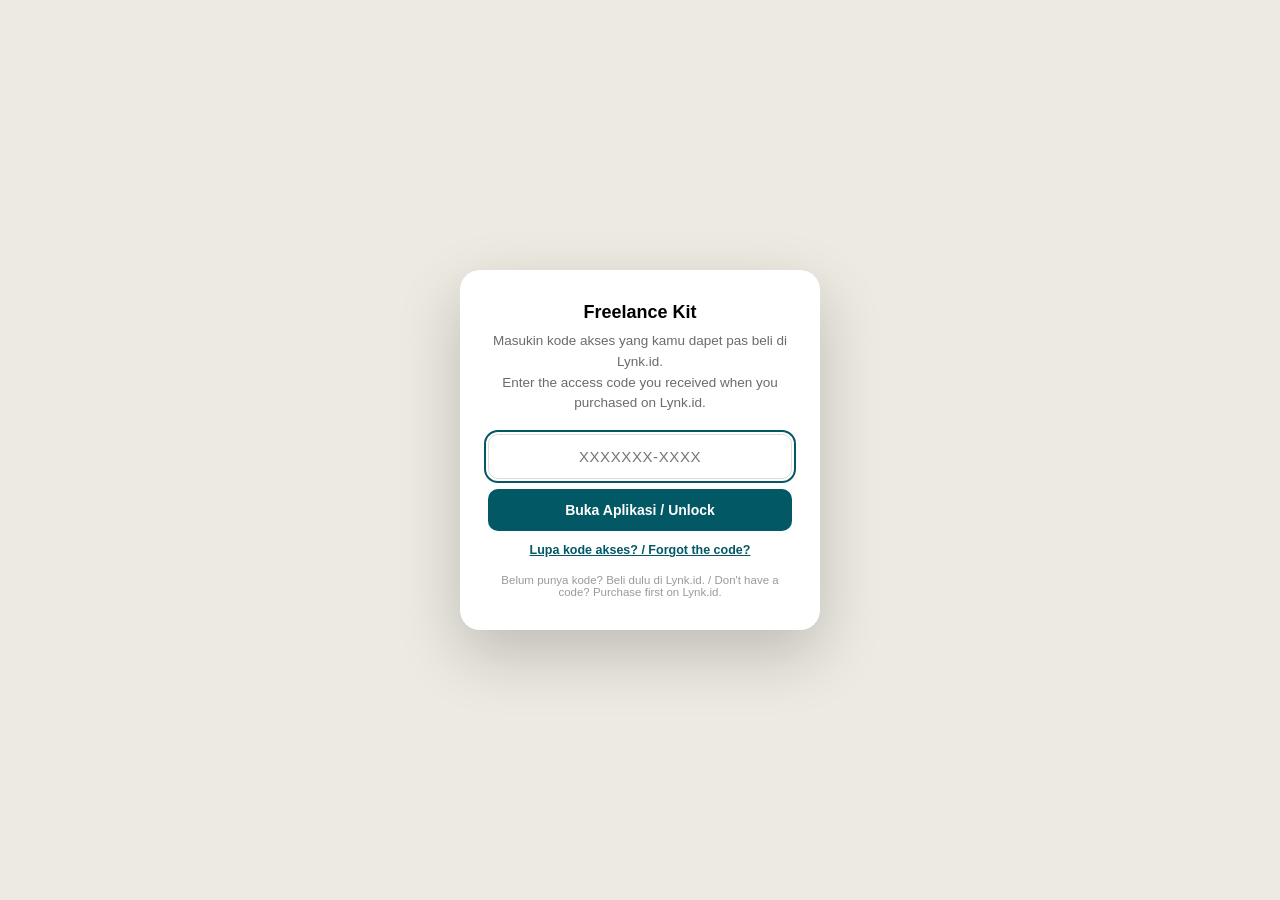
==== commit a055c264: "Add files via upload" ====
--- a/full/index.html
+++ b/full/index.html
@@ -235,10 +235,15 @@
     <!-- TOP BAR -->
     <header class="topbar">
       <div class="topbar-left">
+        <button class="icon-btn hamburger-btn" data-collapse-toggle aria-label="Buka menu">
+          <svg class="hamburger-icon-open" width="18" height="18" viewBox="0 0 18 18" fill="none"><path d="M2.5 5h13M2.5 9h13M2.5 13h13" stroke="currentColor" stroke-width="1.6" stroke-linecap="round"/></svg>
+          <svg class="hamburger-icon-close" width="18" height="18" viewBox="0 0 18 18" fill="none"><path d="M4 4l10 10M14 4 4 14" stroke="currentColor" stroke-width="1.6" stroke-linecap="round"/></svg>
+        </button>
         <div class="topbar-title-group">
           <h1 class="topbar-title" data-page-title>Dashboard</h1>
           <span class="topbar-date" data-topbar-date></span>
         </div>
+        <span class="topbar-menu-title">Freelance Kit</span>
       </div>
 
       <div class="topbar-right">
@@ -764,7 +769,10 @@
             </div>
 
             <div class="calc-card calc-form-card">
-              <h3 class="section-title" data-i18n="section.paymentTerms">Payment Terms</h3>
+              <div class="quo-section-header-row">
+                <h3 class="section-title" data-i18n="section.paymentTerms">Payment Terms</h3>
+                <label class="prop-section-switch"><input type="checkbox" checked data-section-enable="paymentTerms" data-i18n-aria-label="proposal.accordion.includeToggleLabel" aria-label="Include this section in the document"><span class="prop-section-switch-track"><span class="prop-section-switch-thumb"></span></span></label>
+              </div>
               <div class="field">
                 <label for="quo-payment-terms" data-i18n="field.terms">Terms</label>
                 <select id="quo-payment-terms" data-quo="paymentTermsType">
@@ -783,12 +791,29 @@
             <div class="calc-card calc-form-card">
               <h3 class="section-title" data-i18n="section.notesTerms">Notes &amp; Terms</h3>
               <div class="field">
-                <label for="quo-notes" data-i18n="field.notes">Notes</label>
+                <div class="quo-section-header-row">
+                  <label for="quo-notes" data-i18n="field.notes">Notes</label>
+                  <label class="prop-section-switch"><input type="checkbox" checked data-section-enable="notes" data-i18n-aria-label="proposal.accordion.includeToggleLabel" aria-label="Include this section in the document"><span class="prop-section-switch-track"><span class="prop-section-switch-thumb"></span></span></label>
+                </div>
                 <textarea id="quo-notes" rows="2" data-quo="notes"></textarea>
               </div>
               <div class="field">
-                <label for="quo-terms" data-i18n="field.termsConditions">Terms &amp; Conditions</label>
+                <div class="quo-section-header-row">
+                  <label for="quo-terms" data-i18n="field.termsConditions">Terms &amp; Conditions</label>
+                  <label class="prop-section-switch"><input type="checkbox" checked data-section-enable="terms" data-i18n-aria-label="proposal.accordion.includeToggleLabel" aria-label="Include this section in the document"><span class="prop-section-switch-track"><span class="prop-section-switch-thumb"></span></span></label>
+                </div>
                 <textarea id="quo-terms" rows="3" data-quo="terms"></textarea>
+              </div>
+            </div>
+
+            <div class="calc-card calc-form-card">
+              <div class="quo-section-header-row">
+                <h3 class="section-title" data-i18n="proposal.accordion.footerTitle">Closing Note</h3>
+                <label class="prop-section-switch"><input type="checkbox" checked data-section-enable="footer" data-i18n-aria-label="proposal.accordion.includeToggleLabel" aria-label="Include this section in the document"><span class="prop-section-switch-track"><span class="prop-section-switch-thumb"></span></span></label>
+              </div>
+              <div class="field">
+                <input type="text" id="quo-footer-note" placeholder="Thank you." data-i18n-placeholder="placeholder.footerNote" data-quo="footerNote" aria-label="Closing Note" data-i18n-aria-label="field.footerNote">
+                <p class="field-help" data-i18n="proposal.footerNoteHelp">Shown as its own line at the very bottom of the document — whatever you type here, exactly, nothing added automatically. Leave it empty (or turn off the switch above) to leave the document with no closing line at all.</p>
               </div>
             </div>
 
@@ -981,11 +1006,11 @@
               <div class="prop-accordion">
 
                 <div class="prop-accordion-item is-open" data-accordion-item="objectives">
-                  <button type="button" class="prop-accordion-header" data-accordion-toggle>
+                  <div class="prop-accordion-header-row"><button type="button" class="prop-accordion-header" data-accordion-toggle>
                     <span class="prop-accordion-title" data-i18n="proposal.accordion.objectivesTitle">Objectives</span>
                     <span class="prop-accordion-summary" data-accordion-summary="objectives">No objectives yet</span>
                     <svg class="prop-accordion-chevron" width="14" height="14" viewBox="0 0 14 14" fill="none"><path d="M3.5 5.3 7 8.7l3.5-3.4" stroke="currentColor" stroke-width="1.6" stroke-linecap="round" stroke-linejoin="round"/></svg>
-                  </button>
+                  </button><div class="prop-row-updown prop-section-move"><button type="button" class="prop-row-move" data-section-move="up" data-i18n-aria-label="action.moveUp" aria-label="Move up"><svg width="10" height="10" viewBox="0 0 10 10" fill="none"><path d="M2 6.3 5 3.3 8 6.3" stroke="currentColor" stroke-width="1.4" stroke-linecap="round" stroke-linejoin="round"/></svg></button><button type="button" class="prop-row-move" data-section-move="down" data-i18n-aria-label="action.moveDown" aria-label="Move down"><svg width="10" height="10" viewBox="0 0 10 10" fill="none"><path d="M2 3.7 5 6.7 8 3.7" stroke="currentColor" stroke-width="1.4" stroke-linecap="round" stroke-linejoin="round"/></svg></button></div><label class="prop-section-switch"><input type="checkbox" checked data-section-enable="objectives" data-i18n-aria-label="proposal.accordion.includeToggleLabel" aria-label="Include this section in the document"><span class="prop-section-switch-track"><span class="prop-section-switch-thumb"></span></span></label></div>
                   <div class="prop-accordion-body" data-accordion-body>
                     <div class="prop-list-items" data-prop-objectives></div>
                     <button type="button" class="btn btn-secondary quo-add-item" data-prop-add-objective data-i18n="action.addObjective">+ Add Objective</button>
@@ -993,11 +1018,11 @@
                 </div>
 
                 <div class="prop-accordion-item" data-accordion-item="scope">
-                  <button type="button" class="prop-accordion-header" data-accordion-toggle>
+                  <div class="prop-accordion-header-row"><button type="button" class="prop-accordion-header" data-accordion-toggle>
                     <span class="prop-accordion-title" data-i18n="proposal.accordion.scopeTitle">Scope of Work</span>
                     <span class="prop-accordion-summary" data-accordion-summary="scope">No items yet</span>
                     <svg class="prop-accordion-chevron" width="14" height="14" viewBox="0 0 14 14" fill="none"><path d="M3.5 5.3 7 8.7l3.5-3.4" stroke="currentColor" stroke-width="1.6" stroke-linecap="round" stroke-linejoin="round"/></svg>
-                  </button>
+                  </button><div class="prop-row-updown prop-section-move"><button type="button" class="prop-row-move" data-section-move="up" data-i18n-aria-label="action.moveUp" aria-label="Move up"><svg width="10" height="10" viewBox="0 0 10 10" fill="none"><path d="M2 6.3 5 3.3 8 6.3" stroke="currentColor" stroke-width="1.4" stroke-linecap="round" stroke-linejoin="round"/></svg></button><button type="button" class="prop-row-move" data-section-move="down" data-i18n-aria-label="action.moveDown" aria-label="Move down"><svg width="10" height="10" viewBox="0 0 10 10" fill="none"><path d="M2 3.7 5 6.7 8 3.7" stroke="currentColor" stroke-width="1.4" stroke-linecap="round" stroke-linejoin="round"/></svg></button></div><label class="prop-section-switch"><input type="checkbox" checked data-section-enable="scope" data-i18n-aria-label="proposal.accordion.includeToggleLabel" aria-label="Include this section in the document"><span class="prop-section-switch-track"><span class="prop-section-switch-thumb"></span></span></label></div>
                   <div class="prop-accordion-body" data-accordion-body hidden>
                     <div class="prop-scope-items" data-prop-scope></div>
                     <button type="button" class="btn btn-secondary quo-add-item" data-prop-add-scope data-i18n="action.addScope">+ Add Scope</button>
@@ -1005,11 +1030,11 @@
                 </div>
 
                 <div class="prop-accordion-item" data-accordion-item="deliverables">
-                  <button type="button" class="prop-accordion-header" data-accordion-toggle>
+                  <div class="prop-accordion-header-row"><button type="button" class="prop-accordion-header" data-accordion-toggle>
                     <span class="prop-accordion-title" data-i18n="proposal.accordion.deliverablesTitle">Deliverables</span>
                     <span class="prop-accordion-summary" data-accordion-summary="deliverables">No deliverables yet</span>
                     <svg class="prop-accordion-chevron" width="14" height="14" viewBox="0 0 14 14" fill="none"><path d="M3.5 5.3 7 8.7l3.5-3.4" stroke="currentColor" stroke-width="1.6" stroke-linecap="round" stroke-linejoin="round"/></svg>
-                  </button>
+                  </button><div class="prop-row-updown prop-section-move"><button type="button" class="prop-row-move" data-section-move="up" data-i18n-aria-label="action.moveUp" aria-label="Move up"><svg width="10" height="10" viewBox="0 0 10 10" fill="none"><path d="M2 6.3 5 3.3 8 6.3" stroke="currentColor" stroke-width="1.4" stroke-linecap="round" stroke-linejoin="round"/></svg></button><button type="button" class="prop-row-move" data-section-move="down" data-i18n-aria-label="action.moveDown" aria-label="Move down"><svg width="10" height="10" viewBox="0 0 10 10" fill="none"><path d="M2 3.7 5 6.7 8 3.7" stroke="currentColor" stroke-width="1.4" stroke-linecap="round" stroke-linejoin="round"/></svg></button></div><label class="prop-section-switch"><input type="checkbox" checked data-section-enable="deliverables" data-i18n-aria-label="proposal.accordion.includeToggleLabel" aria-label="Include this section in the document"><span class="prop-section-switch-track"><span class="prop-section-switch-thumb"></span></span></label></div>
                   <div class="prop-accordion-body" data-accordion-body hidden>
                     <div class="prop-list-items" data-prop-deliverables></div>
                     <button type="button" class="btn btn-secondary quo-add-item" data-prop-add-deliverable data-i18n="action.addDeliverable">+ Add Deliverable</button>
@@ -1017,16 +1042,18 @@
                 </div>
 
                 <div class="prop-accordion-item" data-accordion-item="timeline">
-                  <button type="button" class="prop-accordion-header" data-accordion-toggle>
+                  <div class="prop-accordion-header-row"><button type="button" class="prop-accordion-header" data-accordion-toggle>
                     <span class="prop-accordion-title" data-i18n="proposal.accordion.timelineTitle">Timeline</span>
                     <span class="prop-accordion-summary" data-accordion-summary="timeline">No phases yet</span>
                     <svg class="prop-accordion-chevron" width="14" height="14" viewBox="0 0 14 14" fill="none"><path d="M3.5 5.3 7 8.7l3.5-3.4" stroke="currentColor" stroke-width="1.6" stroke-linecap="round" stroke-linejoin="round"/></svg>
-                  </button>
+                  </button><div class="prop-row-updown prop-section-move"><button type="button" class="prop-row-move" data-section-move="up" data-i18n-aria-label="action.moveUp" aria-label="Move up"><svg width="10" height="10" viewBox="0 0 10 10" fill="none"><path d="M2 6.3 5 3.3 8 6.3" stroke="currentColor" stroke-width="1.4" stroke-linecap="round" stroke-linejoin="round"/></svg></button><button type="button" class="prop-row-move" data-section-move="down" data-i18n-aria-label="action.moveDown" aria-label="Move down"><svg width="10" height="10" viewBox="0 0 10 10" fill="none"><path d="M2 3.7 5 6.7 8 3.7" stroke="currentColor" stroke-width="1.4" stroke-linecap="round" stroke-linejoin="round"/></svg></button></div><label class="prop-section-switch"><input type="checkbox" checked data-section-enable="timeline" data-i18n-aria-label="proposal.accordion.includeToggleLabel" aria-label="Include this section in the document"><span class="prop-section-switch-track"><span class="prop-section-switch-thumb"></span></span></label></div>
                   <div class="prop-accordion-body" data-accordion-body hidden>
                     <div class="prop-timeline-items" data-prop-timeline></div>
                     <button type="button" class="btn btn-secondary quo-add-item" data-prop-add-phase data-i18n="action.addPhase">+ Add Phase</button>
                   </div>
                 </div>
+
+                <button type="button" class="btn btn-secondary quo-add-item prop-add-section-btn" data-prop-add-section data-i18n="action.addSection">+ Add New Section</button>
 
                 <div class="prop-accordion-item" data-accordion-item="investment">
                   <button type="button" class="prop-accordion-header" data-accordion-toggle>
@@ -1069,11 +1096,11 @@
                 </div>
 
                 <div class="prop-accordion-item" data-accordion-item="next-steps">
-                  <button type="button" class="prop-accordion-header" data-accordion-toggle>
+                  <div class="prop-accordion-header-row"><button type="button" class="prop-accordion-header" data-accordion-toggle>
                     <span class="prop-accordion-title" data-i18n="proposal.accordion.nextStepsTitle">Next Steps</span>
                     <span class="prop-accordion-summary" data-accordion-summary="next-steps">Not filled in yet</span>
                     <svg class="prop-accordion-chevron" width="14" height="14" viewBox="0 0 14 14" fill="none"><path d="M3.5 5.3 7 8.7l3.5-3.4" stroke="currentColor" stroke-width="1.6" stroke-linecap="round" stroke-linejoin="round"/></svg>
-                  </button>
+                  </button><label class="prop-section-switch"><input type="checkbox" checked data-section-enable="next-steps" data-i18n-aria-label="proposal.accordion.includeToggleLabel" aria-label="Include this section in the document"><span class="prop-section-switch-track"><span class="prop-section-switch-thumb"></span></span></label></div>
                   <div class="prop-accordion-body" data-accordion-body hidden>
                     <div class="field">
                       <textarea id="prop-next-steps" rows="4" data-prop="nextSteps"></textarea>
@@ -1082,14 +1109,28 @@
                 </div>
 
                 <div class="prop-accordion-item" data-accordion-item="terms">
-                  <button type="button" class="prop-accordion-header" data-accordion-toggle>
+                  <div class="prop-accordion-header-row"><button type="button" class="prop-accordion-header" data-accordion-toggle>
                     <span class="prop-accordion-title" data-i18n="field.termsConditions">Terms &amp; Conditions</span>
                     <span class="prop-accordion-summary" data-accordion-summary="terms">Not filled in yet</span>
                     <svg class="prop-accordion-chevron" width="14" height="14" viewBox="0 0 14 14" fill="none"><path d="M3.5 5.3 7 8.7l3.5-3.4" stroke="currentColor" stroke-width="1.6" stroke-linecap="round" stroke-linejoin="round"/></svg>
-                  </button>
+                  </button><label class="prop-section-switch"><input type="checkbox" checked data-section-enable="terms" data-i18n-aria-label="proposal.accordion.includeToggleLabel" aria-label="Include this section in the document"><span class="prop-section-switch-track"><span class="prop-section-switch-thumb"></span></span></label></div>
                   <div class="prop-accordion-body" data-accordion-body hidden>
                     <div class="field">
                       <textarea id="prop-terms" rows="3" data-prop="terms"></textarea>
+                    </div>
+                  </div>
+                </div>
+
+                <div class="prop-accordion-item" data-accordion-item="footer">
+                  <div class="prop-accordion-header-row"><button type="button" class="prop-accordion-header" data-accordion-toggle>
+                    <span class="prop-accordion-title" data-i18n="proposal.accordion.footerTitle">Closing Note</span>
+                    <span class="prop-accordion-summary" data-accordion-summary="footer">Not filled in yet</span>
+                    <svg class="prop-accordion-chevron" width="14" height="14" viewBox="0 0 14 14" fill="none"><path d="M3.5 5.3 7 8.7l3.5-3.4" stroke="currentColor" stroke-width="1.6" stroke-linecap="round" stroke-linejoin="round"/></svg>
+                  </button><label class="prop-section-switch"><input type="checkbox" checked data-section-enable="footer" data-i18n-aria-label="proposal.accordion.includeToggleLabel" aria-label="Include this section in the document"><span class="prop-section-switch-track"><span class="prop-section-switch-thumb"></span></span></label></div>
+                  <div class="prop-accordion-body" data-accordion-body hidden>
+                    <div class="field">
+                      <input type="text" id="prop-footer-note" placeholder="Thank you." data-i18n-placeholder="placeholder.footerNote" data-prop="footerNote" aria-label="Closing Note" data-i18n-aria-label="field.footerNote">
+                      <p class="field-help" data-i18n="proposal.footerNoteHelp">Shown as its own line at the very bottom of the document — whatever you type here, exactly, nothing added automatically. Leave it empty (or turn off the switch above) to leave the document with no closing line at all.</p>
                     </div>
                   </div>
                 </div>
@@ -1342,7 +1383,10 @@
             </div>
 
             <div class="calc-card calc-form-card">
-              <h3 class="section-title" data-i18n="section.paymentTerms">Payment Terms</h3>
+              <div class="quo-section-header-row">
+                <h3 class="section-title" data-i18n="section.paymentTerms">Payment Terms</h3>
+                <label class="prop-section-switch"><input type="checkbox" checked data-section-enable="paymentTerms" data-i18n-aria-label="proposal.accordion.includeToggleLabel" aria-label="Include this section in the document"><span class="prop-section-switch-track"><span class="prop-section-switch-thumb"></span></span></label>
+              </div>
               <div class="field">
                 <label for="inv-payment-terms" data-i18n="field.terms">Terms</label>
                 <select id="inv-payment-terms" data-inv="paymentTermsType">
@@ -1360,9 +1404,23 @@
             </div>
 
             <div class="calc-card calc-form-card">
-              <h3 class="section-title" data-i18n="section.notes">Notes</h3>
+              <div class="quo-section-header-row">
+                <h3 class="section-title" data-i18n="section.notes">Notes</h3>
+                <label class="prop-section-switch"><input type="checkbox" checked data-section-enable="notes" data-i18n-aria-label="proposal.accordion.includeToggleLabel" aria-label="Include this section in the document"><span class="prop-section-switch-track"><span class="prop-section-switch-thumb"></span></span></label>
+              </div>
               <div class="field">
                 <textarea id="inv-notes" rows="2" data-inv="notes"></textarea>
+              </div>
+            </div>
+
+            <div class="calc-card calc-form-card">
+              <div class="quo-section-header-row">
+                <h3 class="section-title" data-i18n="proposal.accordion.footerTitle">Closing Note</h3>
+                <label class="prop-section-switch"><input type="checkbox" checked data-section-enable="footer" data-i18n-aria-label="proposal.accordion.includeToggleLabel" aria-label="Include this section in the document"><span class="prop-section-switch-track"><span class="prop-section-switch-thumb"></span></span></label>
+              </div>
+              <div class="field">
+                <input type="text" id="inv-footer-note" placeholder="Thank you." data-i18n-placeholder="placeholder.footerNote" data-inv="footerNote" aria-label="Closing Note" data-i18n-aria-label="field.footerNote">
+                <p class="field-help" data-i18n="proposal.footerNoteHelp">Shown as its own line at the very bottom of the document — whatever you type here, exactly, nothing added automatically. Leave it empty (or turn off the switch above) to leave the document with no closing line at all.</p>
               </div>
             </div>
 
@@ -1860,9 +1918,23 @@
             </div>
 
             <div class="calc-card calc-form-card">
-              <h3 class="section-title" data-i18n="section.notes">Notes</h3>
+              <div class="quo-section-header-row">
+                <h3 class="section-title" data-i18n="section.notes">Notes</h3>
+                <label class="prop-section-switch"><input type="checkbox" checked data-section-enable="notes" data-i18n-aria-label="proposal.accordion.includeToggleLabel" aria-label="Include this section in the document"><span class="prop-section-switch-track"><span class="prop-section-switch-thumb"></span></span></label>
+              </div>
               <div class="field">
                 <textarea id="rate-notes" rows="2" placeholder="Harga dapat berubah sesuai kompleksitas project." data-rate="notes" data-i18n-placeholder="placeholder.rateCardNotes"></textarea>
+              </div>
+            </div>
+
+            <div class="calc-card calc-form-card">
+              <div class="quo-section-header-row">
+                <h3 class="section-title" data-i18n="proposal.accordion.footerTitle">Closing Note</h3>
+                <label class="prop-section-switch"><input type="checkbox" checked data-section-enable="footer" data-i18n-aria-label="proposal.accordion.includeToggleLabel" aria-label="Include this section in the document"><span class="prop-section-switch-track"><span class="prop-section-switch-thumb"></span></span></label>
+              </div>
+              <div class="field">
+                <input type="text" id="rate-footer-note" placeholder="Thank you." data-i18n-placeholder="placeholder.footerNote" data-rate="footerNote" aria-label="Closing Note" data-i18n-aria-label="field.footerNote">
+                <p class="field-help" data-i18n="proposal.footerNoteHelp">Shown as its own line at the very bottom of the document — whatever you type here, exactly, nothing added automatically. Leave it empty (or turn off the switch above) to leave the document with no closing line at all.</p>
               </div>
             </div>
 
@@ -2050,6 +2122,8 @@
       <input type="password" id="sync-login-password" class="detail-client-input" data-sync-login-password autocomplete="current-password">
     </div>
     <p class="field-help" data-i18n="sync.passwordHelp">Use the same email &amp; password on every device you want to sync.</p>
+    <button type="button" class="btn btn-text" data-sync-forgot-password style="padding:0;margin:2px 0 10px;font-size:12.5px;">Lupa password? / Forgot password?</button>
+    <p class="field-help" data-sync-reset-message hidden></p>
     <p class="quo-validation-message" data-sync-login-error hidden></p>
     <div class="modal-delete-actions">
       <button class="btn btn-secondary" data-sync-login-cancel data-i18n="sync.cancel">Cancel</button>
@@ -2082,6 +2156,7 @@
 
 <script src="js/data.js"></script>
 <script src="js/i18n.js"></script>
+<script src="js/date-picker.js"></script>
 <script src="js/calculator.js"></script>
 <script src="js/projects.js"></script>
 <script src="js/quotation.js"></script>
--- a/full/css/style.css
+++ b/full/css/style.css
@@ -404,6 +404,9 @@
 }
 
 .topbar-left { display: flex; align-items: center; gap: 14px; }
+.icon-btn.hamburger-btn { display: none; flex-shrink: 0; }
+.hamburger-icon-close { display: none; }
+.topbar-menu-title { display: none; color: var(--text); font-size: 20px; font-weight: 700; letter-spacing: -0.015em; }
 .topbar-title-group { display: flex; flex-direction: column; }
 
 .topbar-right { display: flex; align-items: center; gap: 10px; }
@@ -862,6 +865,19 @@
 .cell-project { font-weight: 600; color: var(--text); }
 .cell-client, .cell-updated { color: var(--text); }
 .cell-price { font-weight: 600; font-variant-numeric: tabular-nums; }
+
+/* ---- Negotiation: editable price cell in My Quotations ---- */
+.myq-price-cell { display: flex; align-items: baseline; justify-content: flex-end; gap: 6px; flex-wrap: wrap; }
+.myq-price-original { font-size: 11.5px; font-weight: 500; color: var(--text-faint); text-decoration: line-through; }
+.myq-price-current { font-weight: 600; font-variant-numeric: tabular-nums; }
+.myq-price-edit-btn { width: 22px; height: 22px; color: var(--text-faint); flex-shrink: 0; }
+.myq-price-input {
+  width: 110px; box-sizing: border-box; padding: 5px 8px; border: 1px solid var(--teal-deep);
+  border-radius: var(--r-sm); font-size: 13px; text-align: right; font-variant-numeric: tabular-nums;
+  font-family: var(--font); color: var(--text);
+}
+.myq-price-save-btn { width: 24px; height: 24px; color: var(--teal-deep); flex-shrink: 0; }
+.project-card-bottom .myq-price-cell { justify-content: flex-start; }
 
 .badge {
   display: inline-flex; align-items: center; gap: 5px;
@@ -1011,6 +1027,15 @@
 }
 .field select { cursor: pointer; }
 .field input[type="date"] { cursor: pointer; }
+/* iOS/iPadOS Safari auto-zooms the whole page on focus for any input
+   whose font-size is under 16px. Our fields use 13.5px, so tapping a
+   date field on a real iPhone/iPad snaps the viewport in and shoves
+   whatever was in that field-row, which reads as "the layout is
+   broken" even though nothing about the CSS layout itself is wrong.
+   This has to apply at EVERY width, not just narrow ones - an iPad
+   in landscape is a touch device too, and still hits this at 1000px+
+   where the page otherwise looks like desktop. */
+.field input[type="date"] { font-size: 16px; }
 /* The native calendar-picker icon otherwise sits almost flush against
    the input's own right edge with no relation to our padding system —
    give it the same breathing room text gets, and let it visually
@@ -1523,10 +1548,20 @@
   overflow-y: auto;
 }
 
-.quo-doc-head { text-align: left; margin-bottom: 18px; }
-.quo-doc-logo { max-height: 44px; max-width: 160px; object-fit: contain; margin-bottom: 8px; display: block; }
+/* All four document types (Quotation, Proposal, Invoice, Rate Card)
+   share this centered business-info header: logo centered above a
+   centered business name, with address/phone/email/website combined
+   into a single flowing line instead of one line each. */
+.quo-doc-head { text-align: center; margin-bottom: 34px; }
+.quo-doc-logo { max-height: 44px; max-width: 160px; object-fit: contain; margin-bottom: 8px; display: block; margin-left: auto; margin-right: auto; }
 .quo-doc-business-name { font-size: 15px; font-weight: 800; }
 .quo-doc-business-line { font-size: 11.5px; color: #17181c; margin-top: 2px; }
+
+/* Kept as a harmless alias — proposal.js's markup still carries this
+   class alongside .quo-doc-head from before the header treatment was
+   unified across all four document types. */
+.prop-doc-head { text-align: center; margin-bottom: 34px; }
+.prop-doc-head .quo-doc-logo { margin-left: auto; margin-right: auto; }
 
 .quo-doc-title-row { display: flex; justify-content: space-between; align-items: flex-start; margin-bottom: 14px; }
 .quo-doc-title { font-size: 20px; font-weight: 800; letter-spacing: 0.02em; }
@@ -1563,7 +1598,7 @@
 
 .quo-item-row {
   display: grid;
-  grid-template-columns: 1fr 56px 130px 100px 28px;
+  grid-template-columns: 1fr 56px 130px 100px 28px 28px;
   gap: 8px;
   align-items: center;
   margin-bottom: 8px;
@@ -1589,6 +1624,63 @@
 }
 .quo-item-remove:hover { background: var(--error-tint); color: var(--error); }
 .quo-add-item { width: 100%; justify-content: center; margin-top: 4px; }
+
+/* ---- Sub-items (nested under a line item / service row) ----
+   The indented rail below each item mirrors the hanging-indent language
+   already used for section bodies elsewhere in the app
+   (.prop-doc-section-body { padding-left: 28px }), just applied to the
+   editor's own item list instead of the printed document. ---- */
+
+.quo-item-block { margin-bottom: 8px; }
+.quo-item-block .quo-item-row, .quo-item-block .rate-item-row { margin-bottom: 6px; }
+.quo-subitems {
+  margin: 0 0 6px 32px;
+  padding-left: 14px;
+  border-left: 2px solid var(--border-strong);
+}
+.quo-subitem-row {
+  display: grid;
+  grid-template-columns: 1fr 56px 130px 100px 28px 28px;
+  gap: 8px;
+  align-items: center;
+  margin-bottom: 6px;
+}
+.quo-subitem-desc, .quo-subitem-qty {
+  height: 32px; padding: 0 8px;
+  border: 1px solid var(--border-strong); border-radius: var(--r-sm);
+  background-color: var(--surface); color: var(--text); font-family: var(--font); font-size: 12px;
+}
+.quo-subitem-price input {
+  height: 32px; font-size: 12px;
+  border: 1px solid var(--border-strong); border-radius: var(--r-sm);
+  background-color: var(--surface); color: var(--text); font-family: var(--font);
+}
+.quo-subitem-price .input-prefix { font-size: 11.5px; }
+.quo-subitem-desc:focus, .quo-subitem-qty:focus, .quo-subitem-price input:focus {
+  outline: none; border-color: var(--primary); box-shadow: 0 0 0 3px var(--primary-tint);
+}
+.quo-subitem-total { font-size: 12px; font-weight: 600; text-align: right; color: var(--text-faint); }
+.quo-subitem-add {
+  font-size: 12px; font-weight: 600; color: var(--primary);
+  background: transparent; border: none; cursor: pointer; padding: 4px 0;
+}
+.quo-subitem-add:hover { text-decoration: underline; }
+
+/* Rate Card's sub-item rows reuse .rate-item-row's own grid (no qty
+   column there) rather than .quo-subitem-row's — same indentation rail. */
+.rate-item-row.quo-subitem-row { grid-template-columns: 1fr 140px 90px 28px 28px; }
+
+/* ---- Sub-items inside the live preview / printed document ---- */
+
+.quo-doc-subitems-row td { border-bottom: none; padding-top: 0; padding-bottom: 4px; }
+.quo-doc-subitems { padding-left: 28px; }
+.quo-doc-subitem {
+  display: flex; justify-content: space-between; align-items: baseline; gap: 12px;
+  font-size: 11px; color: #17181c; padding: 2px 0;
+}
+.quo-doc-subitem-plain { color: #55565c; }
+.quo-doc-subitem-desc { flex: 1; }
+.quo-doc-subitem-meta { flex-shrink: 0; color: #55565c; white-space: nowrap; }
 
 .quo-items-empty {
   text-align: center;
@@ -1692,6 +1784,10 @@
   .prop-doc-scope-desc { font-size: 8.5px; }
   .prop-doc-investment { font-size: 16px; }
   .prop-doc-timeline-item { font-size: 9.5px; }
+  .prop-doc-section-body { padding-left: 20px; }
+
+  .quo-doc-subitems { padding-left: 20px; }
+  .quo-doc-subitem { font-size: 9px; padding: 1px 0; }
 }
 
 /* ==========================================================================
@@ -1704,6 +1800,17 @@
   display: flex; gap: 8px; align-items: center;
   margin-bottom: 8px;
 }
+
+/* ---- Form: reorder (move up/down) controls, shared by every list ---- */
+
+.prop-row-updown { display: flex; flex-direction: column; width: 28px; flex-shrink: 0; }
+.prop-row-move {
+  height: 14px; width: 100%; border: none; background: transparent; padding: 0;
+  color: var(--text-faint); display: flex; align-items: center; justify-content: center;
+  cursor: pointer; border-radius: 3px; font-family: var(--font);
+}
+.prop-row-move:hover:not(:disabled) { background: var(--surface-2); color: var(--text); }
+.prop-row-move:disabled { opacity: 0.3; cursor: default; }
 .prop-list-input {
   flex: 1; height: 36px; padding: 0 10px;
   border: 1px solid var(--border-strong); border-radius: var(--r-sm);
@@ -1714,7 +1821,7 @@
 
 .prop-scope-row {
   display: grid;
-  grid-template-columns: 28px 1fr 28px;
+  grid-template-columns: 28px 1fr 28px 28px;
   gap: 10px;
   align-items: start;
   margin-bottom: 12px;
@@ -1739,7 +1846,7 @@
 
 .prop-timeline-row {
   display: grid;
-  grid-template-columns: 28px 1fr 28px;
+  grid-template-columns: 28px 1fr 28px 28px;
   gap: 10px;
   align-items: center;
   margin-bottom: 10px;
@@ -1750,9 +1857,12 @@
 /* ---- Document preview: Objectives / Deliverables checklist ---- */
 
 .prop-doc-check {
+  display: flex; align-items: flex-start; gap: 8px;
   font-size: 11.5px; color: #17181c;
   margin-top: 4px;
 }
+.prop-doc-check-mark { flex-shrink: 0; color: var(--primary-accent); font-weight: 700; }
+.prop-doc-check-text { flex: 1; min-width: 0; }
 
 /* ---- Document preview: Scope of Work ---- */
 
@@ -1781,16 +1891,16 @@
 
 /* ---- Document preview: cover-style header ---- */
 
-.prop-doc-kicker {
-  font-size: 10.5px; font-weight: 700; letter-spacing: 0.08em;
-  color: #17181c; margin-top: 16px;
-}
-.prop-doc-title { font-size: 23px; font-weight: 800; line-height: 1.25; letter-spacing: -0.01em; margin-top: 4px; }
+.prop-doc-title { font-size: 23px; font-weight: 800; line-height: 1.25; letter-spacing: -0.01em; }
 
 /* ---- Document preview: numbered section labels ---- */
 
 .prop-doc-numbered-label { display: flex; align-items: baseline; gap: 8px; }
-.prop-doc-num { color: var(--primary-accent); font-weight: 800; }
+.prop-doc-num { color: var(--primary-accent); font-weight: 800; min-width: 20px; }
+
+/* Everything under a numbered section title lines up under the title
+   text, not under the number — same left edge as "OBJECTIVES", not "01". */
+.prop-doc-section-body { padding-left: 28px; }
 
 /* ---- Editor: collapsible Proposal Content accordion ---- */
 
@@ -1824,6 +1934,69 @@
 }
 .prop-accordion-item:not(.is-open) .prop-accordion-body { display: none; }
 .prop-accordion-body .field:last-child { margin-bottom: 0; }
+
+/* Per-section include/exclude switch — lets a section stay in the form
+   for editing while being left out of the exported document, instead of
+   the only way to omit it being to erase everything typed into it. */
+.prop-accordion-header-row { display: flex; align-items: center; }
+.prop-accordion-header-row .prop-accordion-header { flex: 1; min-width: 0; }
+.prop-section-switch {
+  flex-shrink: 0;
+  display: inline-flex; align-items: center;
+  padding: 0 14px;
+  cursor: pointer;
+}
+.prop-section-switch input {
+  position: absolute; width: 1px; height: 1px;
+  padding: 0; margin: -1px; overflow: hidden;
+  clip: rect(0, 0, 0, 0); white-space: nowrap; border: 0;
+}
+.prop-section-switch-track {
+  position: relative;
+  width: 32px; height: 18px;
+  border-radius: 999px;
+  background: var(--border);
+  transition: background 0.15s var(--ease);
+}
+.prop-section-switch-thumb {
+  position: absolute; top: 2px; left: 2px;
+  width: 14px; height: 14px;
+  border-radius: 50%;
+  background: #fff;
+  box-shadow: 0 1px 2px rgba(0, 0, 0, 0.25);
+  transition: transform 0.15s var(--ease);
+}
+.prop-section-switch input:checked + .prop-section-switch-track { background: var(--primary-accent); }
+.prop-section-switch input:checked + .prop-section-switch-track .prop-section-switch-thumb { transform: translateX(14px); }
+.prop-section-switch input:focus-visible + .prop-section-switch-track { outline: 2px solid var(--primary-accent); outline-offset: 2px; }
+.prop-accordion-item.is-section-off { opacity: 0.55; }
+.prop-accordion-item.is-section-off .prop-accordion-summary { font-style: italic; }
+
+/* ---- Editor: whole-section reorder (move an accordion item itself) ---- */
+.prop-section-move { margin: 0 2px; }
+
+/* ---- Editor: custom (user-named) sections ---- */
+.prop-accordion-header-row-custom { gap: 6px; padding: 8px 10px 8px 14px; }
+.prop-section-title-input {
+  flex: 1; min-width: 0; height: 36px; padding: 0 12px;
+  border: 1px solid var(--border-strong); border-radius: var(--r-sm);
+  background: var(--surface); color: var(--text); font-family: var(--font);
+  font-size: 13px; font-weight: 700;
+}
+.prop-accordion-header-chevron-only {
+  width: auto; flex-shrink: 0;
+  padding: 6px 10px; gap: 6px;
+  border-radius: var(--r-sm);
+}
+.prop-accordion-header-chevron-only .prop-accordion-summary {
+  flex: none; font-size: 11.5px; color: var(--text-faint);
+}
+.prop-add-section-btn {
+  border-style: dashed; border-color: var(--border-strong);
+  color: var(--primary-accent); font-weight: 700;
+  margin-bottom: 8px;
+}
+.prop-add-section-btn:hover { background: var(--primary-tint); }
 
 /* ==========================================================================
    BUSINESS SETTINGS
@@ -1953,6 +2126,14 @@
 .settings-sync-text { max-width: 440px; margin-bottom: 0; }
 .settings-sync-row [data-sync-off-state],
 .settings-sync-row [data-sync-on-state] { flex-shrink: 0; }
+/* The "sync is on" state packs a status line + a button into the same
+   slot as the lone "Enable Sync" button in the off state — without its
+   own gap, that status text sat flush against the button below it
+   (no other card in Settings stacks two elements with zero gap). */
+.settings-sync-row [data-sync-on-state] {
+  display: flex; flex-direction: column; gap: 10px;
+}
+.settings-sync-row [data-sync-on-state] [data-sync-status] { margin: 0; }
 @media (max-width: 480px) {
   .settings-sync-row { gap: 14px; }
 }
@@ -2177,7 +2358,7 @@
 
 .rate-item-row {
   display: grid;
-  grid-template-columns: 1fr 140px 90px 28px;
+  grid-template-columns: 1fr 140px 90px 28px 28px;
   gap: 8px;
   align-items: center;
   margin-bottom: 8px;
@@ -2237,35 +2418,87 @@
 }
 
 @media (max-width: 860px) {
-  /* Rail always stays visible, floating at the left edge, same as desktop. */
-  .main { margin-left: calc(var(--rail-w) + var(--rail-gap) * 2); }
-
-  /* Panel overlays the content instead of pushing it, since the
-     screen is too narrow to show both side by side. */
-  .sidebar { width: var(--rail-w); }
+  /* Mobile nav: rail is replaced entirely by the hamburger button in the
+     topbar. Tapping it turns the drawer into a full-screen menu page —
+     it covers everything below the topbar edge-to-edge, and the topbar
+     itself becomes the menu's own header (X to close, "Freelance Kit"
+     instead of the page title, teal to match the app's accent color).
+     Tapping the X, or any nav link, closes it and the topbar returns to
+     normal. Desktop rail+panel layout is untouched above this breakpoint. */
+  .main { margin-left: 0; }
+
+  .sidebar-rail { display: none; }
+  .sidebar {
+    position: static;
+    width: auto; height: auto;
+    box-shadow: none;
+    border-radius: 0;
+    overflow: visible;
+    z-index: 45;
+  }
   .sidebar-panel {
     position: fixed;
-    top: var(--rail-gap); bottom: var(--rail-gap);
-    left: calc(var(--rail-gap) * 2 + var(--rail-w));
-    width: var(--panel-w) !important;
-    padding: 18px 14px 16px !important;
+    top: var(--mobile-drawer-top, 68px);
+    left: 0; right: 0;
+    bottom: 0;
+    height: auto;
+    width: 100% !important;
+    padding: 10px 16px calc(16px + env(safe-area-inset-bottom, 0px)) !important;
     opacity: 1 !important;
-    border-radius: var(--r-lg);
-    transform: translateX(calc(-100% - (var(--rail-gap) * 2) - var(--rail-w)));
-    transition: transform 0.2s var(--ease);
-    box-shadow: var(--shadow-md);
+    border-radius: 0;
+    box-shadow: none;
+    transform: translateY(calc(-100% - var(--mobile-drawer-top, 68px)));
+    transition: transform 0.25s var(--ease);
+    pointer-events: none;
   }
-  html:not(.sidebar-collapsed) .sidebar-panel { transform: translateX(0); }
-  .drawer-overlay.is-open { display: block; }
+  html:not(.sidebar-collapsed) .sidebar-panel { transform: translateY(0); pointer-events: auto; }
+  .drawer-overlay.is-open { display: block; top: var(--mobile-drawer-top, 68px); }
+
+  /* The drawer is now a full standalone menu page — no second
+     "brand + profile" header repeating inside it (the brand name moved
+     up into the topbar itself). Appearance stays, pinned below the nav
+     list the same way it already is on desktop: .nav scrolls
+     internally (flex:1 + its own overflow-y:auto from the base rules
+     above) while .sidebar-appearance (flex-shrink:0) never scrolls
+     away with it. */
+  .sidebar-head,
+  .sidebar-profile { display: none; }
+
+  /* Lock the page behind the drawer so only the drawer itself scrolls
+     while it's open — the page and the drawer both being independently
+     scrollable felt like two scrollbars fighting each other. */
+  html:not(.sidebar-collapsed) body { overflow: hidden; }
+
+  .icon-btn.hamburger-btn { display: flex; }
 
   .topbar { padding: 0 16px; gap: 8px; }
   .topbar-right { gap: 4px; }
+  /* Topbar CTA ("+ New Project" / "+ New Quotation" / etc) loses its
+     label and becomes a plain square icon button, so it always fits on
+     one line next to the hamburger + page title, however long the
+     label text is in either language. */
+  [data-topbar-cta-label] { display: none; }
+  [data-topbar-cta] {
+    width: 36px; height: 36px;
+    padding: 0;
+    justify-content: center;
+    flex-shrink: 0;
+  }
   .profile-trigger { padding: 6px 4px 6px 6px; }
   .profile-text { display: none; }
   .content { padding: 20px 16px; }
 
   .table { display: none; }
   .project-cards { display: block; }
+
+  /* Topbar in "menu open" mode: becomes the drawer's own header instead
+     of showing the current page's title. */
+  html:not(.sidebar-collapsed) .topbar { background: var(--sidebar-surface); }
+  html:not(.sidebar-collapsed) .topbar-title-group,
+  html:not(.sidebar-collapsed) .topbar-right { display: none; }
+  html:not(.sidebar-collapsed) .topbar-menu-title { display: inline-flex; }
+  html:not(.sidebar-collapsed) .hamburger-icon-open { display: none; }
+  html:not(.sidebar-collapsed) .hamburger-icon-close { display: block; }
 }
 
 @media (max-width: 600px) {
@@ -2302,6 +2535,9 @@
   .quo-item-row { grid-template-columns: 1fr; gap: 6px; }
   .rate-item-row { grid-template-columns: 1fr; gap: 6px; }
   .quo-item-total { text-align: left; }
+  .quo-subitem-row { grid-template-columns: 1fr; gap: 6px; }
+  .quo-subitems { margin-left: 16px; }
+  .quo-subitem-total { text-align: left; }
   .logo-upload { flex-wrap: wrap; }
 
   .prop-scope-row, .prop-timeline-row { grid-template-columns: 1fr; }
